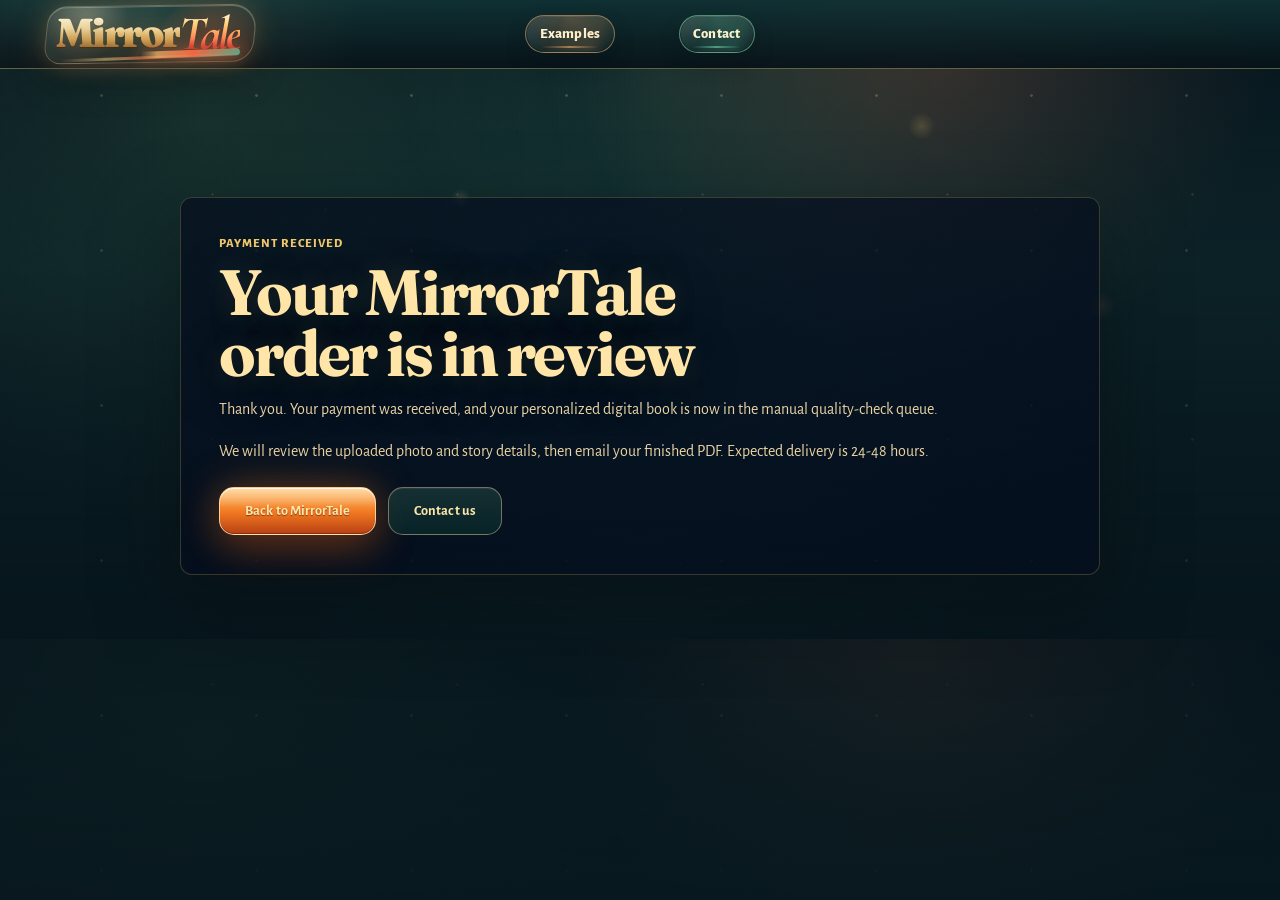
==== checkout-success.html @ 9436ae97 "Add paid intake landing flow" ====
<!DOCTYPE html>
<html lang="en">
  <head>
    <meta charset="UTF-8" />
    <meta name="viewport" content="width=device-width, initial-scale=1.0" />
    <meta
      name="description"
      content="Your MirrorTale payment was received and your personalized digital book is now in review."
    />
    <title>Payment Received | MirrorTale</title>
    <link rel="preconnect" href="https://fonts.googleapis.com" />
    <link rel="preconnect" href="https://fonts.gstatic.com" crossorigin />
    <link
      href="https://fonts.googleapis.com/css2?family=Alegreya+Sans:wght@400;500;700;800&family=Cormorant+Garamond:ital,wght@1,700;1,800&family=Fraunces:ital,opsz,wght@0,9..144,500;0,9..144,600;0,9..144,700;0,9..144,800;1,9..144,700;1,9..144,800&display=swap"
      rel="stylesheet"
    />
    <link rel="stylesheet" href="styles.css?v=paid-intake-mvp-1" />
  </head>
  <body>
    <div class="sky-grain" aria-hidden="true"></div>
    <header class="site-header">
      <div class="header-inner">
        <a class="brand" href="/" aria-label="MirrorTale home">
          <span class="brand-lockup">
            <span class="brand-word brand-mirror">Mirror</span>
            <span class="brand-word brand-tale">Tale</span>
          </span>
        </a>
        <nav class="main-nav" aria-label="Checkout navigation">
          <a href="/#examples">Examples</a>
          <a href="/#contact">Contact</a>
        </nav>
      </div>
    </header>

    <main class="legal-main">
      <article class="legal-card">
        <span class="legal-kicker">Payment received</span>
        <h1>Your MirrorTale order is in review</h1>
        <p>
          Thank you. Your payment was received, and your personalized digital book
          is now in the manual quality-check queue.
        </p>
        <p>
          We will review the uploaded photo and story details, then email your
          finished PDF. Expected delivery is 24-48 hours.
        </p>
        <div class="success-actions">
          <a class="button button-gold" href="/">Back to MirrorTale</a>
          <a class="button button-outline" href="mailto:hello@mirrortale.com">Contact us</a>
        </div>
      </article>
    </main>
  </body>
</html>
---- styles.css ----
:root {
  --night: #07161d;
  --night-2: #102b2e;
  --panel: rgba(14, 39, 42, 0.74);
  --panel-strong: rgba(20, 48, 43, 0.94);
  --gold: #d99435;
  --gold-soft: #f0c76b;
  --gold-pale: #ffe6a8;
  --gold-deep: #8a5223;
  --cream: #fff1d0;
  --muted: #ead4a5;
  --dim: #bba685;
  --line: rgba(239, 195, 104, 0.42);
  --line-soft: rgba(239, 195, 104, 0.18);
  --forest: #1f4b3b;
  --forest-soft: #3f7a57;
  --teal: #1c6d70;
  --rose: #c97965;
  --coral: #e08a5c;
  --cta-start: #ffbd7a;
  --cta-mid: #f26f4f;
  --cta-end: #9d332d;
  --cta-glow: rgba(242, 111, 79, 0.34);
  --paper: #f8dfac;
  --wood: #7b4a27;
  --shadow: 0 28px 80px rgba(7, 16, 17, 0.52);
  --serif: "Fraunces", "Cormorant Garamond", Georgia, serif;
  --body: "Alegreya Sans", "Libre Baskerville", Georgia, serif;
}

* {
  box-sizing: border-box;
}

html {
  scroll-behavior: smooth;
}

body {
  min-width: 0;
  margin: 0;
  color: var(--cream);
  background:
    radial-gradient(circle at 72% 4%, rgba(224, 138, 92, 0.26), transparent 22rem),
    radial-gradient(circle at 16% 18%, rgba(75, 126, 86, 0.28), transparent 26rem),
    radial-gradient(circle at 50% 60%, rgba(28, 109, 112, 0.18), transparent 30rem),
    linear-gradient(180deg, #07141d 0%, #102b2e 42%, #07161d 100%);
  font-family: var(--body);
  overflow-x: hidden;
}

body::before,
body::after,
.sky-grain {
  position: fixed;
  inset: 0;
  pointer-events: none;
}

body::before {
  z-index: -3;
  background-image:
    radial-gradient(circle, rgba(255, 232, 160, 0.95) 0 1px, transparent 1.6px),
    radial-gradient(circle, rgba(255, 176, 111, 0.72) 0 1px, transparent 1.45px),
    radial-gradient(circle, rgba(154, 218, 178, 0.58) 0 1px, transparent 1.4px);
  background-position: 24px 18px, 90px 72px, 148px 32px;
  background-size: 155px 155px, 245px 245px, 355px 355px;
  content: "";
  opacity: 0.28;
  animation: star-drift 46s linear infinite;
}

body::after {
  z-index: -2;
  background:
    radial-gradient(ellipse at 50% -10%, transparent 0 20rem, rgba(7, 22, 29, 0.18) 36rem),
    linear-gradient(180deg, rgba(7, 22, 29, 0.05), rgba(7, 22, 29, 0.9));
  content: "";
}

.sky-grain {
  z-index: -1;
  background:
    radial-gradient(circle at 72% 14%, rgba(240, 199, 107, 0.24), transparent 0.85rem),
    radial-gradient(circle at 36% 22%, rgba(255, 226, 169, 0.18), transparent 0.6rem),
    radial-gradient(circle at 86% 34%, rgba(192, 121, 101, 0.16), transparent 0.9rem),
    radial-gradient(circle at 52% 9%, rgba(63, 122, 87, 0.24), transparent 17rem);
  opacity: 0.76;
}

a {
  color: inherit;
  text-decoration: none;
}

img {
  display: block;
  max-width: 100%;
}

.visually-hidden {
  position: absolute;
  width: 1px;
  height: 1px;
  padding: 0;
  margin: -1px;
  overflow: hidden;
  clip: rect(0, 0, 0, 0);
  white-space: nowrap;
  border: 0;
}

.icon-sprite {
  position: absolute;
  width: 0;
  height: 0;
  overflow: hidden;
}

.ui-icon {
  display: inline-block;
  width: 1em;
  height: 1em;
  flex: 0 0 auto;
  fill: none;
  overflow: visible;
  stroke: currentColor;
  stroke-linecap: round;
  stroke-linejoin: round;
  stroke-width: 1.75;
  vector-effect: non-scaling-stroke;
}

.ui-icon use {
  fill: none;
  stroke: currentColor;
}

button,
input,
select,
textarea {
  font: inherit;
}

.section-shell {
  width: min(1180px, calc(100% - 64px));
  margin-inline: auto;
}

.site-header {
  position: sticky;
  top: 0;
  z-index: 30;
  border-bottom: 1px solid var(--line);
  background: rgba(2, 7, 17, 0.86);
  backdrop-filter: blur(18px);
  transition: background 180ms ease, box-shadow 180ms ease;
}

.site-header.is-scrolled {
  background: rgba(2, 7, 17, 0.96);
  box-shadow: 0 18px 42px rgba(0, 0, 0, 0.42);
}

.header-inner {
  display: grid;
  grid-template-columns: 1fr auto 1fr;
  align-items: center;
  gap: 2rem;
  width: min(1180px, calc(100% - 64px));
  min-height: 68px;
  margin-inline: auto;
}

.brand {
  position: relative;
  display: inline-flex;
  width: max-content;
  align-items: flex-end;
  color: var(--gold-pale);
  font-family: var(--serif);
  font-size: clamp(1.9rem, 3vw, 2.6rem);
  font-weight: 700;
  letter-spacing: -0.035em;
  line-height: 0.9;
  text-shadow: 0 0 24px rgba(217, 166, 70, 0.26);
}

.brand-mark {
  position: relative;
  display: inline-grid;
  width: 38px;
  height: 26px;
  place-items: start end;
  margin-left: -2px;
  color: var(--gold-pale);
  filter: drop-shadow(0 0 8px rgba(245, 217, 144, 0.55));
}

.brand-mark::before {
  position: absolute;
  right: 6px;
  bottom: 0;
  width: 34px;
  height: 18px;
  border-bottom: 2px solid var(--gold);
  border-radius: 0 0 999px 999px;
  content: "";
}

.brand-spark {
  position: absolute;
  top: -12px;
  right: -11px;
  width: 18px;
  height: 18px;
  stroke-width: 1.6;
}

.main-nav {
  display: flex;
  gap: clamp(2rem, 5vw, 4.2rem);
  color: var(--cream);
  font-size: 0.86rem;
  white-space: nowrap;
}

.nav-short {
  display: none;
}

.main-nav a {
  transition: color 180ms ease;
}

.main-nav a:hover,
.main-nav a:focus-visible {
  color: var(--gold-pale);
}

.header-cta {
  justify-self: end;
  white-space: nowrap;
}

.button {
  display: inline-flex;
  position: relative;
  overflow: hidden;
  min-height: 48px;
  align-items: center;
  justify-content: center;
  gap: 0.55rem;
  padding: 0.8rem 1.55rem;
  border: 1px solid transparent;
  border-radius: 8px;
  cursor: pointer;
  font-size: 0.9rem;
  font-weight: 700;
  letter-spacing: -0.01em;
  line-height: 1;
  transition:
    transform 180ms ease,
    box-shadow 180ms ease,
    border-color 180ms ease,
    background 180ms ease,
    color 180ms ease;
}

.button:hover,
.button:focus-visible {
  transform: translateY(-1px);
}

.button:disabled {
  cursor: wait;
  opacity: 0.76;
  transform: none;
}

.button:focus-visible,
.main-nav a:focus-visible,
.example-book-link:focus-visible,
.upload-card:focus-within,
.package-selector input:focus-visible {
  outline: 2px solid rgba(245, 217, 144, 0.86);
  outline-offset: 3px;
}

.button::after {
  position: absolute;
  inset: 0;
  background: linear-gradient(110deg, transparent 0 35%, rgba(255, 255, 255, 0.22) 48%, transparent 62%);
  content: "";
  opacity: 0;
  pointer-events: none;
  transform: translateX(-70%);
  transition: opacity 180ms ease, transform 420ms ease;
}

.button:hover::after,
.button:focus-visible::after {
  opacity: 1;
  transform: translateX(70%);
}

.button-gold {
  color: #1c1205;
  background:
    linear-gradient(180deg, rgba(255, 255, 255, 0.3), transparent 44%),
    linear-gradient(180deg, #ffe7a6 0%, #dca340 56%, #9f681f 100%);
  box-shadow:
    inset 0 1px 0 rgba(255, 255, 255, 0.55),
    inset 0 -1px 0 rgba(66, 37, 6, 0.48),
    0 10px 24px rgba(217, 166, 70, 0.22);
}

.button-gold:hover,
.button-gold:focus-visible {
  box-shadow:
    inset 0 1px 0 rgba(255, 255, 255, 0.62),
    0 14px 28px rgba(217, 166, 70, 0.32);
}

.button-outline {
  border-color: rgba(245, 217, 144, 0.46);
  color: var(--gold-pale);
  background:
    linear-gradient(180deg, rgba(245, 217, 144, 0.08), transparent 70%),
    rgba(3, 9, 22, 0.58);
  box-shadow: inset 0 1px 0 rgba(255, 255, 255, 0.07);
}

.button-outline:hover,
.button-outline:focus-visible {
  border-color: var(--gold-soft);
  background: rgba(15, 18, 32, 0.82);
}

.hero {
  position: relative;
  min-height: 650px;
  border-bottom: 1px solid var(--line);
  overflow: hidden;
}

.hero::before {
  position: absolute;
  inset: 0;
  background:
    radial-gradient(circle at 72% 40%, rgba(217, 166, 70, 0.14), transparent 20rem),
    radial-gradient(circle at 58% 14%, rgba(59, 83, 159, 0.44), transparent 28rem),
    linear-gradient(90deg, rgba(2, 8, 23, 0.92) 0 38%, rgba(2, 8, 23, 0.52) 56%, rgba(2, 8, 23, 0.15) 100%);
  content: "";
  z-index: 1;
}

.hero-inner {
  position: relative;
  z-index: 2;
  display: grid;
  grid-template-columns: minmax(360px, 0.82fr) minmax(520px, 1.18fr);
  grid-template-rows: 1fr auto;
  min-height: 650px;
  align-items: center;
}

.hero-copy {
  position: relative;
  z-index: 3;
  max-width: 500px;
  padding: 4rem 0 2rem;
}

h1,
h2,
h3,
p {
  margin-top: 0;
}

h1,
h2,
h3 {
  font-family: var(--serif);
  font-weight: 700;
  letter-spacing: -0.035em;
  text-wrap: balance;
}

h1 {
  margin-bottom: 1.4rem;
  color: var(--gold-soft);
  font-size: clamp(4.1rem, 7vw, 6.8rem);
  line-height: 0.9;
  text-shadow: 0 12px 42px rgba(0, 0, 0, 0.42);
}

h2 {
  color: var(--gold-pale);
  font-size: clamp(2rem, 3.8vw, 3.25rem);
  line-height: 0.98;
}

h3 {
  color: var(--cream);
}

p {
  color: var(--cream);
  line-height: 1.65;
  text-wrap: pretty;
}

.hero-copy p {
  max-width: 390px;
  margin-bottom: 1.7rem;
  font-size: 1.24rem;
}

.hero-actions {
  display: flex;
  flex-wrap: wrap;
  gap: 1.2rem;
}

.hero-art {
  position: absolute;
  top: 0;
  right: calc((100vw - 100%) / -2);
  bottom: 0;
  left: calc((100vw - 100%) / -2);
  z-index: 0;
  width: auto;
  height: 100%;
}

.hero-art img {
  width: 100%;
  height: 100%;
  object-fit: cover;
  object-position: center right;
  filter: saturate(1.08) contrast(1.05);
}

.hero-art::after {
  position: absolute;
  inset: 0;
  background:
    linear-gradient(90deg, rgba(2, 8, 23, 0.96) 0, rgba(2, 8, 23, 0.78) 31%, rgba(2, 8, 23, 0.24) 58%, transparent 78%),
    linear-gradient(180deg, transparent 60%, rgba(2, 8, 23, 0.62));
  content: "";
}

.delivery-badge {
  position: absolute;
  top: 96px;
  right: max(74px, calc((100vw - 1180px) / 2 + 74px));
  z-index: 4;
  display: grid;
  width: 146px;
  height: 146px;
  place-items: center;
  padding: 1.1rem;
  border: 1px solid rgba(245, 217, 144, 0.5);
  border-radius: 50%;
  color: var(--cream);
  background:
    radial-gradient(circle at 50% 18%, rgba(245, 217, 144, 0.24), transparent 40%),
    rgba(4, 12, 28, 0.86);
  box-shadow:
    0 0 42px rgba(217, 166, 70, 0.28),
    inset 0 1px 0 rgba(255, 255, 255, 0.12);
  text-align: center;
  backdrop-filter: blur(10px);
}

.delivery-badge::before {
  position: absolute;
  inset: 9px;
  border: 1px solid rgba(245, 217, 144, 0.14);
  border-radius: inherit;
  content: "";
  pointer-events: none;
}

.delivery-badge span,
.delivery-badge strong,
.delivery-badge small {
  display: block;
}

.delivery-badge span,
.delivery-badge small {
  font-size: 0.9rem;
}

.delivery-badge strong {
  color: var(--gold-pale);
  font-family: var(--serif);
  font-size: 1.35rem;
  line-height: 1;
}

.hero-trust {
  position: relative;
  z-index: 5;
  display: grid;
  grid-column: 1 / -1;
  grid-template-columns: repeat(4, 1fr);
  gap: 0;
  width: 530px;
  margin: 0 0 48px;
  padding: 0;
  list-style: none;
}

.hero-trust li {
  display: grid;
  min-height: 80px;
  place-items: center;
  padding: 0 1rem;
  border-right: 1px solid rgba(230, 177, 79, 0.16);
  text-align: center;
}

.hero-trust li:last-child {
  border-right: 0;
}

.hero-trust strong,
.hero-trust em {
  display: block;
  font-size: 0.72rem;
  font-style: normal;
  line-height: 1.55;
}

.trust-icon {
  width: 38px;
  height: 38px;
  margin-bottom: 0.45rem;
  color: var(--gold);
  filter: drop-shadow(0 0 12px rgba(217, 166, 70, 0.24));
}

.hero-trust .trust-icon {
  width: 36px;
  height: 36px;
}

.trust-grid .trust-icon {
  width: 42px;
  height: 42px;
  margin-bottom: 0.58rem;
}

.proof-section,
.examples,
.trust,
.pricing,
.faq,
.intake,
.contact {
  padding: 2rem 0;
  border-bottom: 1px solid var(--line);
}

.section-title {
  display: flex;
  align-items: center;
  justify-content: center;
  gap: 1.2rem;
  margin-bottom: 1.8rem;
  text-align: center;
}

.section-title h2 {
  margin: 0;
}

.sparkline {
  position: relative;
  width: 96px;
  height: 1px;
  background: linear-gradient(90deg, transparent, var(--gold), transparent);
}

.sparkline::after {
  position: absolute;
  top: -9px;
  left: 50%;
  color: var(--gold-pale);
  content: "✦";
  transform: translateX(-50%);
}

.proof-flow {
  display: grid;
  grid-template-columns: 1fr auto 1fr auto 1fr auto 1.25fr;
  align-items: center;
  gap: 1.4rem;
}

.proof-step {
  min-width: 0;
}

.proof-image {
  position: relative;
  aspect-ratio: 1 / 1;
  height: auto;
  border: 1px solid var(--line);
  border-radius: 8px;
  background: rgba(5, 12, 27, 0.72);
  box-shadow: 0 18px 34px rgba(0, 0, 0, 0.34);
  overflow: hidden;
}

.proof-image img {
  display: block;
  width: 100%;
  height: 100%;
  object-fit: cover;
}

.cover-proof img {
  object-position: center;
}

.cover-proof:not(.real-cover-proof)::after,
.example-book::after {
  position: absolute;
  inset: 0;
  background: linear-gradient(180deg, rgba(2, 8, 23, 0.1), rgba(2, 8, 23, 0.32));
  content: "";
}

.cover-title,
.example-cover-title {
  position: absolute;
  z-index: 2;
  top: 1rem;
  right: 1rem;
  left: 1rem;
  color: var(--gold-soft);
  text-align: center;
  text-shadow: 0 2px 12px rgba(0, 0, 0, 0.74);
}

.cover-title small,
.example-cover-title strong {
  display: block;
  font-family: var(--serif);
  font-size: 2rem;
  font-weight: 700;
  letter-spacing: 0.04em;
  line-height: 0.82;
}

.cover-title strong,
.example-cover-title span {
  display: block;
  margin-top: 0.25rem;
  font-size: 0.84rem;
  line-height: 1.05;
}

.proof-caption {
  display: grid;
  grid-template-columns: auto 1fr;
  gap: 0.75rem;
  align-items: start;
  margin-top: 1rem;
}

.proof-caption span {
  display: grid;
  width: 32px;
  height: 32px;
  place-items: center;
  border: 1px solid var(--gold);
  border-radius: 50%;
  color: var(--gold-pale);
  font-size: 1rem;
  font-weight: 700;
}

.proof-caption p {
  margin: 0;
  font-size: 0.92rem;
  line-height: 1.45;
}

.flow-arrow {
  color: var(--gold-pale);
  font-size: 1.5rem;
  text-shadow: 0 0 18px rgba(217, 166, 70, 0.7);
}

.examples {
  display: grid;
  grid-template-columns: 240px 1fr;
  gap: 2.8rem;
  align-items: center;
  padding-top: 2.4rem;
  padding-bottom: 1.7rem;
}

.example-intro h2 {
  margin-bottom: 0.5rem;
}

.gold-rule {
  display: block;
  width: 160px;
  height: 1px;
  margin-bottom: 1rem;
  background:
    radial-gradient(circle, var(--gold-pale) 0 3px, transparent 4px) center / 16px 16px no-repeat,
    linear-gradient(90deg, var(--gold), transparent);
}

.example-intro p {
  margin-bottom: 1.4rem;
  font-size: 1.18rem;
  line-height: 1.5;
}

.example-gallery {
  display: grid;
  gap: 1rem;
}

.example-instruction {
  justify-self: center;
  margin: 0;
  padding: 0.58rem 1rem;
  border: 1px solid rgba(230, 177, 79, 0.28);
  border-radius: 999px;
  color: var(--gold-pale);
  background:
    radial-gradient(circle at 18% 50%, rgba(245, 217, 144, 0.14), transparent 8rem),
    rgba(5, 13, 31, 0.58);
  box-shadow: inset 0 1px 0 rgba(255, 255, 255, 0.07);
  font-size: 0.82rem;
  line-height: 1.4;
  text-align: center;
}

.book-rack {
  display: grid;
  grid-template-columns: repeat(3, minmax(0, 1fr));
  gap: 2.2rem;
  align-items: end;
}

.example-book {
  position: relative;
  aspect-ratio: 1;
  min-height: 0;
  border: 1px solid rgba(230, 177, 79, 0.38);
  border-radius: 2px;
  background: rgba(2, 8, 23, 0.78);
  box-shadow:
    0 30px 44px rgba(0, 0, 0, 0.46),
    -12px 0 0 rgba(20, 20, 46, 0.9);
  overflow: hidden;
  transition: border-color 180ms ease, box-shadow 180ms ease, transform 180ms ease;
}

.featured-book {
  transform: translateY(-7px);
}

.example-book:hover,
.example-book:focus-within {
  border-color: rgba(255, 240, 189, 0.72);
  box-shadow:
    0 34px 54px rgba(0, 0, 0, 0.54),
    0 0 34px rgba(217, 166, 70, 0.12),
    -12px 0 0 rgba(20, 20, 46, 0.9);
}

.example-book-link {
  position: relative;
  display: block;
  width: 100%;
  height: 100%;
  isolation: isolate;
}

.example-book-link:focus-visible {
  outline: 2px solid var(--gold-soft);
  outline-offset: -6px;
}

.example-book > img,
.example-book-link > img {
  display: block;
  width: 100%;
  height: 100%;
  object-fit: cover;
}

.example-book-badge {
  position: absolute;
  left: 50%;
  bottom: 0.78rem;
  z-index: 4;
  display: inline-flex;
  align-items: center;
  justify-content: center;
  min-height: 34px;
  padding: 0.5rem 0.8rem;
  border: 1px solid rgba(255, 240, 189, 0.62);
  border-radius: 999px;
  color: var(--gold-pale);
  background: rgba(3, 9, 22, 0.78);
  box-shadow:
    0 12px 24px rgba(0, 0, 0, 0.34),
    0 0 22px rgba(217, 166, 70, 0.12);
  font-size: 0.68rem;
  font-weight: 800;
  letter-spacing: 0.11em;
  line-height: 1;
  text-transform: uppercase;
  white-space: nowrap;
  opacity: 0;
  transform: translate(-50%, 8px);
  transition: opacity 180ms ease, transform 180ms ease, background 180ms ease, color 180ms ease;
  backdrop-filter: blur(10px);
}

.example-book:hover .example-book-badge,
.example-book:focus-within .example-book-badge,
.example-book.is-active .example-book-badge {
  opacity: 1;
  transform: translate(-50%, 0);
}

.example-book.is-active {
  border-color: rgba(255, 240, 189, 0.86);
  box-shadow:
    0 34px 58px rgba(0, 0, 0, 0.56),
    0 0 0 1px rgba(245, 217, 144, 0.16),
    0 0 40px rgba(217, 166, 70, 0.18),
    -12px 0 0 rgba(20, 20, 46, 0.95);
}

.example-book.is-active .example-book-badge {
  color: #071225;
  border-color: rgba(255, 240, 189, 0.86);
  background: linear-gradient(180deg, #ffeaa1, #c88a24);
}

.example-cover-title strong {
  font-size: 2.2rem;
}

.real-book {
  cursor: pointer;
}

.real-book::after {
  background: linear-gradient(180deg, rgba(2, 8, 23, 0.02), rgba(2, 8, 23, 0.14));
  pointer-events: none;
  z-index: 1;
}

.real-book-cta {
  position: absolute;
  right: 0.72rem;
  bottom: 0.72rem;
  z-index: 12;
  display: grid;
  min-width: 92px;
  gap: 0.12rem;
  padding: 0.52rem 0.7rem;
  border: 1px solid rgba(255, 240, 189, 0.68);
  border-radius: 999px;
  color: var(--gold-pale);
  background: rgba(3, 9, 22, 0.78);
  box-shadow: 0 10px 24px rgba(0, 0, 0, 0.34);
  text-align: center;
  backdrop-filter: blur(10px);
}

.real-book-cta span {
  color: var(--cream);
  font-size: 0.66rem;
  line-height: 1.1;
}

.real-book-cta strong {
  color: var(--gold-soft);
  font-size: 0.72rem;
  line-height: 1.1;
}

.flipbook-card {
  isolation: isolate;
}

.flipbook-viewer {
  scroll-margin-top: 7rem;
  grid-column: 1 / -1;
  display: block;
  margin-top: 2.1rem;
  padding: clamp(1rem, 2.8vw, 1.9rem);
  border: 1px solid var(--line);
  border-radius: 12px;
  background:
    radial-gradient(circle at 78% 18%, rgba(217, 166, 70, 0.16), transparent 14rem),
    radial-gradient(ellipse at 70% 58%, rgba(255, 240, 189, 0.08), transparent 20rem),
    rgba(5, 13, 31, 0.82);
  box-shadow:
    inset 0 1px 0 rgba(255, 255, 255, 0.08),
    0 26px 80px rgba(0, 0, 0, 0.28);
}

.flipbook-preview-header {
  display: none;
  max-width: 27rem;
  margin: 0 auto 1rem;
  text-align: center;
}

.flipbook-preview-header h3 {
  margin: 0;
  color: var(--gold-pale);
  font-size: clamp(1.55rem, 8vw, 2.25rem);
  line-height: 0.98;
}

.flipbook-preview-header p {
  margin: 0.55rem auto 0;
  color: var(--muted);
  font-size: 0.88rem;
  line-height: 1.5;
}

.mini-kicker {
  display: inline-block;
  margin-bottom: 0.55rem;
  color: var(--gold-soft);
  font-size: 0.7rem;
  font-weight: 700;
  letter-spacing: 0.14em;
  text-transform: uppercase;
}

.flipbook-copy h3 {
  margin-bottom: 0.55rem;
  color: var(--gold-pale);
  font-size: clamp(1.8rem, 3.5vw, 2.9rem);
  line-height: 0.94;
}

.flipbook-copy p {
  margin: 0;
  color: var(--muted);
  font-size: 0.95rem;
}

.flipbook-stage {
  position: relative;
  z-index: 0;
  width: 100%;
  max-width: 1120px;
  margin-inline: auto;
  perspective: 1600px;
}

.pageflip-shell {
  position: relative;
  z-index: 1;
  width: min(100%, 1060px);
  min-height: clamp(470px, 55vw, 660px);
  margin-inline: auto;
  display: grid;
  place-items: center;
  padding: clamp(0.8rem, 2vw, 1.4rem);
  border-radius: 20px;
  background:
    radial-gradient(ellipse at 50% 86%, rgba(0, 0, 0, 0.58), transparent 42%),
    radial-gradient(ellipse at 50% 52%, rgba(255, 240, 189, 0.12), transparent 56%);
  isolation: isolate;
}

.pageflip-shell::before {
  position: absolute;
  right: 8%;
  bottom: 11%;
  left: 8%;
  height: 54px;
  border-radius: 50%;
  background: radial-gradient(ellipse, rgba(0, 0, 0, 0.62), transparent 70%);
  content: "";
  filter: blur(15px);
  transform: translateY(18px);
  z-index: -1;
}

.pageflip-book {
  width: 100%;
  max-width: 1040px;
  margin-inline: auto;
  transition: transform 420ms cubic-bezier(0.2, 0.72, 0.16, 1);
}

.pageflip-shell.is-front-cover .pageflip-book {
  transform: translateX(-25%);
  pointer-events: auto;
}

.pageflip-shell.is-back-cover .pageflip-book {
  transform: translateX(25%);
  pointer-events: auto;
}

.pageflip-shell.is-spread .pageflip-book {
  transform: translateX(0);
  pointer-events: auto;
}

.pageflip-book canvas,
.pageflip-book .stf__block {
  border-radius: 11px;
}

.pageflip-book .stf__wrapper {
  filter: drop-shadow(0 34px 42px rgba(0, 0, 0, 0.5));
}

.pageflip-page {
  overflow: hidden;
  border: 1px solid rgba(255, 240, 189, 0.28);
  border-radius: 8px;
  background: #f6efd8;
  box-shadow:
    inset 0 0 18px rgba(60, 35, 12, 0.15),
    0 18px 32px rgba(0, 0, 0, 0.26);
  user-select: none;
}

.pageflip-page.--hard {
  border-color: rgba(255, 240, 189, 0.44);
  box-shadow:
    inset 10px 0 14px rgba(255, 255, 255, 0.12),
    inset -12px 0 18px rgba(0, 0, 0, 0.22),
    0 20px 34px rgba(0, 0, 0, 0.34);
}

.pageflip-page img {
  display: block;
  width: 100%;
  height: 100%;
  object-fit: cover;
  pointer-events: none;
}

.pageflip-loading {
  display: grid;
  min-height: 420px;
  place-items: center;
  border: 1px solid rgba(230, 177, 79, 0.28);
  border-radius: 14px;
  color: var(--gold-pale);
  background: rgba(3, 9, 22, 0.74);
  font-size: 0.85rem;
  letter-spacing: 0.08em;
  text-transform: uppercase;
}

.mobile-book-reader {
  display: none;
  width: 100%;
  max-width: 460px;
  margin-inline: auto;
  touch-action: pan-y;
  user-select: none;
}

.mobile-book-reader:focus-visible {
  outline: 2px solid var(--gold-soft);
  outline-offset: 7px;
  border-radius: 18px;
}

.mobile-book-frame {
  position: relative;
  width: min(100%, 430px);
  aspect-ratio: 1;
  margin-inline: auto;
  padding: 0.42rem 0.62rem 0.72rem 0.72rem;
  border: 1px solid rgba(255, 240, 189, 0.44);
  border-radius: 20px 16px 22px 20px;
  background:
    linear-gradient(90deg, rgba(255, 240, 189, 0.16), transparent 11%),
    linear-gradient(135deg, rgba(7, 16, 35, 0.98), rgba(8, 24, 54, 0.92));
  box-shadow:
    0 24px 42px rgba(0, 0, 0, 0.48),
    0 0 34px rgba(217, 166, 70, 0.12),
    inset 0 1px 0 rgba(255, 255, 255, 0.16),
    inset -10px -12px 0 rgba(0, 0, 0, 0.14);
  cursor: pointer;
  isolation: isolate;
}

.mobile-book-frame::before {
  content: none;
}

.mobile-book-frame::after {
  content: none;
}

.mobile-book-spine,
.mobile-page-depth,
.mobile-page-turn-sheet {
  position: absolute;
  pointer-events: none;
}

.mobile-book-spine {
  top: 0.74rem;
  bottom: 0.98rem;
  left: 0.32rem;
  z-index: 4;
  width: 0.42rem;
  border-radius: 999px;
  background:
    linear-gradient(90deg, rgba(3, 9, 22, 0.92), rgba(255, 240, 189, 0.28), rgba(3, 9, 22, 0.44)),
    linear-gradient(180deg, rgba(255, 240, 189, 0.42), rgba(230, 177, 79, 0.08));
  box-shadow:
    2px 0 12px rgba(0, 0, 0, 0.38),
    inset 1px 0 0 rgba(255, 255, 255, 0.16);
}

.mobile-page-depth {
  z-index: 1;
  border: 1px solid rgba(255, 240, 189, 0.18);
  background:
    repeating-linear-gradient(
      180deg,
      rgba(255, 249, 224, 0.84) 0 1px,
      rgba(190, 146, 70, 0.38) 1px 2px,
      rgba(255, 249, 224, 0.72) 2px 4px
    );
}

.mobile-page-depth-right {
  top: 0.88rem;
  right: 0.42rem;
  bottom: 1.08rem;
  width: 0.52rem;
  border-radius: 0 10px 10px 0;
  box-shadow: inset -4px 0 8px rgba(79, 46, 13, 0.24);
}

.mobile-page-depth-bottom {
  right: 0.88rem;
  bottom: 0.38rem;
  left: 1.12rem;
  height: 0.5rem;
  border-radius: 0 0 11px 11px;
  transform: skewX(-4deg);
  box-shadow: inset 0 -4px 8px rgba(79, 46, 13, 0.2);
}

.mobile-page-turn-sheet {
  inset: 0.42rem 0.62rem 0.72rem 0.72rem;
  z-index: 5;
  border: 1px solid rgba(255, 240, 189, 0.22);
  border-radius: 13px;
  background:
    linear-gradient(90deg, rgba(255, 255, 255, 0.88), rgba(255, 240, 189, 0.54) 42%, rgba(68, 37, 11, 0.14) 100%),
    rgba(255, 249, 224, 0.74);
  box-shadow:
    -18px 0 30px rgba(0, 0, 0, 0.2),
    inset -20px 0 34px rgba(84, 49, 14, 0.18);
  opacity: 0;
  transform: perspective(800px) rotateY(0deg) translateX(0) scaleX(1);
  transform-origin: left center;
}

.mobile-book-frame > .mobile-book-image + .mobile-page-turn-sheet {
  display: block;
}

.mobile-book-frame > .mobile-book-image {
  position: relative;
  z-index: 2;
}

.mobile-book-image {
  position: relative;
  z-index: 2;
  display: block;
  width: 100%;
  height: 100%;
  border: 1px solid rgba(255, 240, 189, 0.2);
  border-radius: 13px;
  background: #071225;
  box-shadow:
    inset 10px 0 14px rgba(255, 255, 255, 0.1),
    inset -12px 0 18px rgba(0, 0, 0, 0.2),
    10px 10px 0 rgba(255, 249, 224, 0.18);
  object-fit: cover;
  transform-origin: left center;
}

.mobile-tap-hint {
  position: absolute;
  right: 50%;
  bottom: 1rem;
  z-index: 3;
  display: inline-flex;
  align-items: center;
  justify-content: center;
  min-height: 36px;
  padding: 0.55rem 0.9rem;
  border: 1px solid rgba(255, 240, 189, 0.68);
  border-radius: 999px;
  color: var(--gold-pale);
  background: rgba(3, 9, 22, 0.76);
  box-shadow:
    0 12px 26px rgba(0, 0, 0, 0.42),
    0 0 24px rgba(217, 166, 70, 0.16);
  font-size: 0.72rem;
  font-weight: 700;
  letter-spacing: 0.12em;
  text-transform: uppercase;
  transform: translateX(50%);
  transition: opacity 180ms ease, transform 180ms ease;
  backdrop-filter: blur(10px);
}

.mobile-book-reader:not([data-state="closed"]) .mobile-tap-hint {
  opacity: 0;
  pointer-events: none;
  transform: translate(50%, 8px);
}

.mobile-book-progress {
  margin: 0.9rem 0 0;
  color: var(--muted);
  font-size: 0.78rem;
  font-weight: 700;
  letter-spacing: 0.06em;
}

.mobile-book-reader.is-loading .mobile-book-image {
  opacity: 0.86;
}

.mobile-book-reader.is-turning-next .mobile-book-image,
.mobile-book-reader.is-turning-prev .mobile-book-image {
  animation: mobile-page-settle 520ms cubic-bezier(0.2, 0.72, 0.16, 1);
}

.mobile-book-reader.is-turning-next .mobile-page-turn-sheet {
  animation: mobile-page-curl-next 560ms cubic-bezier(0.2, 0.72, 0.16, 1);
}

.mobile-book-reader.is-turning-prev .mobile-page-turn-sheet {
  animation: mobile-page-curl-prev 560ms cubic-bezier(0.2, 0.72, 0.16, 1);
}

@keyframes mobile-page-settle {
  0% {
    opacity: 0.9;
    filter: brightness(1.08);
    transform: scale(0.992);
  }

  100% {
    opacity: 1;
    filter: brightness(1);
    transform: scale(1);
  }
}

@keyframes mobile-page-curl-next {
  0% {
    opacity: 0.94;
    transform: perspective(860px) rotateY(0deg) translateX(0) scaleX(1);
  }

  48% {
    opacity: 0.86;
    transform: perspective(860px) rotateY(-42deg) translateX(-5%) scaleX(0.76);
  }

  100% {
    opacity: 0;
    transform: perspective(860px) rotateY(-82deg) translateX(-18%) scaleX(0.32);
  }
}

@keyframes mobile-page-curl-prev {
  0% {
    opacity: 0.94;
    transform: perspective(860px) rotateY(0deg) translateX(0) scaleX(1);
    transform-origin: right center;
  }

  48% {
    opacity: 0.86;
    transform: perspective(860px) rotateY(42deg) translateX(5%) scaleX(0.76);
    transform-origin: right center;
  }

  100% {
    opacity: 0;
    transform: perspective(860px) rotateY(82deg) translateX(18%) scaleX(0.32);
    transform-origin: right center;
  }
}

.book-object {
  position: relative;
  z-index: 2;
  width: 100%;
  transform-style: preserve-3d;
}

.mini-book {
  height: 100%;
  min-height: 278px;
}

.showcase-book {
  max-width: 900px;
  min-height: 455px;
  margin-inline: auto;
}

.showcase-book.is-closed {
  max-width: 440px;
}

.showcase-book.is-open {
  max-width: 900px;
}

.book-object::before {
  position: absolute;
  right: 5%;
  bottom: -18px;
  left: 6%;
  height: 34px;
  border-radius: 50%;
  background: radial-gradient(ellipse, rgba(0, 0, 0, 0.55), transparent 68%);
  content: "";
  filter: blur(8px);
  transform: translateZ(-30px);
}

.book-closed,
.book-open {
  position: absolute;
  inset: 0;
  transition: opacity 260ms ease, transform 520ms cubic-bezier(0.2, 0.74, 0.18, 1);
  transform-style: preserve-3d;
}

.book-closed {
  overflow: hidden;
  border: 1px solid rgba(255, 240, 189, 0.35);
  border-radius: 9px 12px 12px 9px;
  background: #101523;
  box-shadow:
    0 26px 48px rgba(0, 0, 0, 0.42),
    -8px 7px 0 #122359,
    -12px 12px 18px rgba(0, 0, 0, 0.32);
  transform: perspective(1200px) rotateX(48deg) rotateZ(-4deg);
  transform-origin: bottom center;
}

.book-closed::before {
  position: absolute;
  top: 0;
  bottom: 0;
  left: 0;
  z-index: 2;
  width: 18px;
  background:
    linear-gradient(90deg, rgba(255, 255, 255, 0.2), transparent 38%),
    linear-gradient(180deg, #172f7c, #0b1d52);
  content: "";
  box-shadow: inset -4px 0 8px rgba(0, 0, 0, 0.32);
}

.book-closed::after {
  position: absolute;
  right: 0;
  bottom: 0;
  left: 18px;
  height: 12px;
  background: repeating-linear-gradient(
    0deg,
    rgba(255, 248, 223, 0.9) 0 1px,
    rgba(201, 184, 142, 0.9) 1px 2px
  );
  content: "";
  opacity: 0.72;
}

.book-closed img {
  width: 100%;
  height: 100%;
  object-fit: cover;
  filter: saturate(1.02) contrast(1.03);
}

.book-open {
  display: grid;
  grid-template-columns: 1fr 1fr;
  gap: 0;
  border-radius: 10px;
  opacity: 0;
  pointer-events: none;
  transform: perspective(1400px) rotateX(45deg) rotateZ(-1deg) scale(0.92);
  transform-origin: bottom center;
}

.book-object.is-open .book-open {
  opacity: 1;
  pointer-events: auto;
  transform: perspective(1400px) rotateX(45deg) rotateZ(-1deg) scale(1);
}

.book-object.is-open .book-closed {
  opacity: 0;
  pointer-events: none;
  transform: perspective(1200px) rotateX(58deg) rotateZ(-9deg) translateY(12px) scale(0.82);
}

.book-object.is-closed .book-open {
  opacity: 0;
}

.book-object.is-closed .book-closed {
  opacity: 1;
}

.spread-page {
  position: relative;
  min-width: 0;
  margin: 0;
  overflow: hidden;
  border: 1px solid rgba(132, 97, 43, 0.28);
  background: #f6efd8;
  box-shadow:
    inset 0 0 18px rgba(66, 38, 12, 0.14),
    0 18px 34px rgba(0, 0, 0, 0.24);
}

.spread-left {
  border-radius: 10px 3px 3px 10px;
  transform-origin: right center;
}

.spread-right {
  border-radius: 3px 10px 10px 3px;
  transform-origin: left center;
}

.spread-left::after,
.spread-right::after {
  position: absolute;
  inset: 0;
  pointer-events: none;
  content: "";
}

.spread-left::after {
  background: linear-gradient(90deg, transparent 72%, rgba(62, 38, 16, 0.22));
}

.spread-right::after {
  background: linear-gradient(90deg, rgba(62, 38, 16, 0.2), transparent 30%);
}

.spread-page img,
.turning-sheet img {
  width: 100%;
  height: 100%;
  object-fit: cover;
  background: #f6efd8;
}

.showcase-book .spread-page {
  aspect-ratio: 1 / 1;
}

.mini-book .spread-page {
  height: 100%;
}

.mini-book .book-open {
  inset: 54px 4% auto;
  height: clamp(146px, 18vw, 178px);
  transform: perspective(900px) rotateX(18deg) rotateZ(-1deg) translateY(4px) scale(0.98);
}

.mini-book.is-open .book-open {
  transform: perspective(900px) rotateX(18deg) rotateZ(-1deg) translateY(4px) scale(1.04);
}

.mini-book .book-closed {
  transform: perspective(900px) rotateX(26deg) rotateZ(-3deg) translateY(28px) scale(1.16);
}

.mini-book.is-open .book-closed {
  transform: perspective(900px) rotateX(42deg) rotateZ(-8deg) translateY(34px) scale(0.8);
}

.book-gutter {
  position: absolute;
  top: 0;
  bottom: 0;
  left: 50%;
  z-index: 4;
  width: 22px;
  background:
    radial-gradient(ellipse at center, rgba(0, 0, 0, 0.38), transparent 70%),
    linear-gradient(90deg, rgba(0, 0, 0, 0.28), rgba(255, 255, 255, 0.18), rgba(0, 0, 0, 0.3));
  transform: translateX(-50%);
  pointer-events: none;
}

.page-stack {
  position: absolute;
  top: 10px;
  bottom: -8px;
  z-index: -1;
  width: 42%;
  border-radius: 8px;
  background: repeating-linear-gradient(
    0deg,
    rgba(255, 248, 223, 0.95) 0 2px,
    rgba(197, 176, 130, 0.85) 2px 3px
  );
  opacity: 0.7;
}

.page-stack-left {
  left: 2%;
  transform: skewY(-1deg);
}

.page-stack-right {
  right: 2%;
  transform: skewY(1deg);
}

.turning-sheet {
  position: absolute;
  top: 0;
  bottom: 0;
  left: 50%;
  z-index: 8;
  display: none;
  width: 50%;
  overflow: hidden;
  border: 1px solid rgba(132, 97, 43, 0.24);
  border-radius: 3px 10px 10px 3px;
  background: #f6efd8;
  box-shadow: -18px 0 28px rgba(0, 0, 0, 0.26);
  transform-origin: left center;
  pointer-events: none;
}

.turning-sheet::before,
.turning-sheet::after {
  position: absolute;
  inset: 0;
  z-index: 2;
  pointer-events: none;
  content: "";
}

.turning-sheet::before {
  background:
    linear-gradient(90deg, rgba(255, 255, 255, 0.34), transparent 18%, transparent 74%, rgba(37, 20, 6, 0.34)),
    radial-gradient(ellipse at 0 50%, rgba(255, 246, 215, 0.48), transparent 42%);
  mix-blend-mode: soft-light;
}

.turning-sheet::after {
  background: linear-gradient(90deg, transparent 58%, rgba(0, 0, 0, 0.32));
  opacity: 0.7;
}

.book-object.is-turning-forward .turning-sheet,
.book-object.is-turning-backward .turning-sheet {
  display: block;
}

.book-object.is-turning-forward .turning-sheet {
  animation: turn-forward 620ms cubic-bezier(0.2, 0.72, 0.1, 1) both;
}

.book-object.is-turning-backward .turning-sheet {
  left: 0;
  border-radius: 10px 3px 3px 10px;
  box-shadow: 18px 0 28px rgba(0, 0, 0, 0.26);
  transform-origin: right center;
  animation: turn-backward 620ms cubic-bezier(0.2, 0.72, 0.1, 1) both;
}

.book-object.is-opening .book-closed {
  animation: open-cover 700ms cubic-bezier(0.18, 0.78, 0.18, 1) both;
}

.book-object.is-closing .book-closed {
  animation: close-cover 620ms cubic-bezier(0.18, 0.78, 0.18, 1) both;
}

.spread-page figcaption {
  position: absolute;
  right: 0.55rem;
  bottom: 0.5rem;
  z-index: 3;
  padding: 0.34rem 0.52rem;
  border: 1px solid rgba(255, 240, 189, 0.52);
  border-radius: 999px;
  color: var(--gold-pale);
  background: rgba(3, 9, 22, 0.72);
  font-size: 0.66rem;
  line-height: 1;
  backdrop-filter: blur(8px);
}

.mini-book .spread-page figcaption,
.mini-book .book-gutter,
.mini-book .page-stack {
  display: none;
}

.mini-book .turning-sheet {
  height: 100%;
}

.showcase-book .book-closed {
  position: relative;
  aspect-ratio: 1 / 1.08;
  min-height: 430px;
}

.showcase-book.is-open .book-closed {
  position: absolute;
}

.showcase-book.is-open .book-open {
  position: relative;
  transform: perspective(1400px) rotateX(18deg) rotateZ(-0.6deg) scale(1.18);
}

.showcase-book.is-closed .book-closed {
  position: relative;
}

.showcase-book.is-closed .book-open {
  position: absolute;
}

.mini-book .book-closed,
.mini-book .book-open {
  position: absolute;
}

.book-hotspot {
  position: absolute;
  top: 7%;
  bottom: 13%;
  z-index: 15;
  width: 41%;
  border: 0;
  background: transparent;
  cursor: pointer;
  opacity: 0;
  transition: opacity 180ms ease;
}

.page-hit-prev {
  left: 0;
  background: linear-gradient(90deg, rgba(255, 240, 189, 0.14), transparent 48%);
}

.page-hit-next {
  right: 0;
  background: linear-gradient(270deg, rgba(255, 240, 189, 0.14), transparent 48%);
}

.book-hotspot:hover,
.book-hotspot:focus-visible {
  opacity: 1;
  outline: none;
}

.book-hotspot:disabled {
  cursor: not-allowed;
}

.flipbook-controls {
  grid-column: 2;
  display: flex;
  flex-wrap: wrap;
  align-items: center;
  justify-content: center;
  gap: 0.8rem 1rem;
  color: var(--muted);
  font-size: 0.85rem;
}

.flipbook-range-wrap {
  display: flex;
  flex: 1 1 220px;
  max-width: 300px;
  min-width: 180px;
}

.flipbook-range {
  width: 100%;
  height: 18px;
  appearance: none;
  background: transparent;
  cursor: pointer;
}

.flipbook-range::-webkit-slider-runnable-track {
  height: 5px;
  border: 1px solid rgba(230, 177, 79, 0.42);
  border-radius: 999px;
  background: linear-gradient(90deg, rgba(217, 166, 70, 0.78), rgba(255, 240, 189, 0.34));
  box-shadow: inset 0 1px 4px rgba(0, 0, 0, 0.35);
}

.flipbook-range::-webkit-slider-thumb {
  width: 18px;
  height: 18px;
  margin-top: -7px;
  appearance: none;
  border: 1px solid rgba(255, 240, 189, 0.9);
  border-radius: 50%;
  background: linear-gradient(180deg, #fff2bf, #c98920);
  box-shadow: 0 8px 18px rgba(0, 0, 0, 0.38);
}

.flipbook-range::-moz-range-track {
  height: 5px;
  border: 1px solid rgba(230, 177, 79, 0.42);
  border-radius: 999px;
  background: linear-gradient(90deg, rgba(217, 166, 70, 0.78), rgba(255, 240, 189, 0.34));
}

.flipbook-range::-moz-range-thumb {
  width: 18px;
  height: 18px;
  border: 1px solid rgba(255, 240, 189, 0.9);
  border-radius: 50%;
  background: linear-gradient(180deg, #fff2bf, #c98920);
}

.flipbook-controls .button {
  min-height: 38px;
  padding: 0.65rem 1rem;
  font-size: 0.78rem;
}

@keyframes open-cover {
  0% {
    opacity: 1;
    transform: perspective(1200px) rotateX(48deg) rotateZ(-4deg);
  }
  55% {
    opacity: 0.72;
    transform: perspective(1200px) rotateX(52deg) rotateZ(-12deg) rotateY(-44deg) translateX(-12px);
  }
  100% {
    opacity: 0;
    transform: perspective(1200px) rotateX(58deg) rotateZ(-9deg) rotateY(-82deg) translateX(-26px) scale(0.78);
  }
}

@keyframes close-cover {
  0% {
    opacity: 0.4;
    transform: perspective(1200px) rotateX(58deg) rotateZ(-9deg) rotateY(-82deg) translateX(-26px) scale(0.78);
  }
  100% {
    opacity: 1;
    transform: perspective(1200px) rotateX(48deg) rotateZ(-4deg);
  }
}

@keyframes turn-forward {
  0% {
    opacity: 1;
    filter: brightness(1);
    transform: perspective(1400px) rotateY(0deg) translateX(0) skewY(0deg);
  }
  42% {
    opacity: 0.92;
    filter: brightness(1.05);
    box-shadow:
      -34px 0 46px rgba(0, 0, 0, 0.36),
      inset -18px 0 22px rgba(255, 255, 255, 0.14);
    transform: perspective(1400px) rotateY(-88deg) translateX(-2%) skewY(-1deg);
  }
  100% {
    opacity: 0.18;
    filter: brightness(0.78);
    transform: perspective(1400px) rotateY(-178deg) translateX(-8%) skewY(-1.2deg);
  }
}

@keyframes turn-backward {
  0% {
    opacity: 1;
    filter: brightness(1);
    transform: perspective(1400px) rotateY(0deg) translateX(0) skewY(0deg);
  }
  42% {
    opacity: 0.92;
    filter: brightness(1.05);
    box-shadow:
      34px 0 46px rgba(0, 0, 0, 0.36),
      inset 18px 0 22px rgba(255, 255, 255, 0.14);
    transform: perspective(1400px) rotateY(88deg) translateX(2%) skewY(1deg);
  }
  100% {
    opacity: 0.18;
    filter: brightness(0.78);
    transform: perspective(1400px) rotateY(178deg) translateX(8%) skewY(1.2deg);
  }
}

.cta-strip {
  display: flex;
  align-items: center;
  justify-content: center;
  gap: 4rem;
  margin-block: 1.8rem;
  padding: 1.05rem 1.5rem;
  border: 1px solid var(--line);
  border-radius: 10px;
  background:
    radial-gradient(circle at 82% 40%, rgba(217, 166, 70, 0.18), transparent 12rem),
    rgba(5, 13, 31, 0.84);
  box-shadow: inset 0 1px 0 rgba(255, 255, 255, 0.08);
}

.cta-strip p {
  margin: 0;
  color: var(--gold-pale);
  font-family: var(--serif);
  font-size: clamp(1.55rem, 3vw, 2.4rem);
  font-weight: 700;
  letter-spacing: -0.02em;
  line-height: 1;
}

.trust {
  padding-top: 0;
}

.trust .section-title {
  margin-bottom: 1.4rem;
}

.trust-grid {
  display: grid;
  grid-template-columns: repeat(6, 1fr);
  gap: 0;
}

.trust-grid article {
  display: grid;
  min-height: 124px;
  place-items: center;
  padding: 1rem;
  border-right: 1px solid rgba(230, 177, 79, 0.16);
  border-block: 1px solid rgba(230, 177, 79, 0.1);
  background:
    radial-gradient(circle at 50% 14%, rgba(245, 217, 144, 0.1), transparent 4rem),
    linear-gradient(180deg, rgba(10, 20, 42, 0.5), rgba(4, 10, 24, 0.34));
  text-align: center;
  transition: border-color 180ms ease, background 180ms ease, transform 180ms ease;
}

.trust-grid article:first-child {
  border-left: 1px solid rgba(230, 177, 79, 0.1);
  border-radius: 10px 0 0 10px;
}

.trust-grid article:last-child {
  border-right: 0;
  border-radius: 0 10px 10px 0;
}

.trust-grid article:hover {
  border-color: rgba(245, 217, 144, 0.28);
  background:
    radial-gradient(circle at 50% 14%, rgba(245, 217, 144, 0.14), transparent 4rem),
    linear-gradient(180deg, rgba(13, 25, 50, 0.62), rgba(4, 10, 24, 0.42));
  transform: translateY(-1px);
}

.trust-grid h3 {
  margin: 0;
  font-family: var(--body);
  font-size: 0.88rem;
  font-weight: 400;
  letter-spacing: 0;
  line-height: 1.38;
}

.pricing {
  padding-top: 1.6rem;
  padding-bottom: 0.7rem;
}

.pricing-layout {
  display: grid;
  grid-template-columns: 245px 1fr;
  gap: 2.5rem;
  align-items: center;
}

.pricing-heading h2 {
  margin: 0;
}

.pricing-cards {
  display: grid;
  grid-template-columns: repeat(2, minmax(0, 1fr));
  gap: 2.6rem;
}

.price-card {
  position: relative;
  min-height: 218px;
  padding: 1.35rem 2rem 1.6rem;
  border: 1px solid rgba(230, 177, 79, 0.64);
  border-radius: 12px;
  background:
    radial-gradient(circle at 15% 0, rgba(245, 217, 144, 0.08), transparent 12rem),
    rgba(6, 13, 29, 0.84);
  box-shadow:
    inset 0 1px 0 rgba(255, 255, 255, 0.08),
    0 18px 36px rgba(0, 0, 0, 0.34);
}

.premium-card {
  border-color: var(--gold);
  background:
    radial-gradient(circle at 85% 0, rgba(217, 166, 70, 0.24), transparent 12rem),
    rgba(28, 22, 16, 0.9);
  box-shadow:
    0 0 24px rgba(217, 166, 70, 0.28),
    0 20px 42px rgba(0, 0, 0, 0.36);
}

.price-card.is-disabled {
  opacity: 0.72;
}

.card-medallion {
  position: absolute;
  top: -28px;
  right: -12px;
  display: grid;
  width: 58px;
  height: 58px;
  place-items: center;
  margin: 0;
  border: 1px solid var(--line);
  border-radius: 50%;
  color: var(--gold-soft);
  background: #171a35;
  box-shadow: 0 0 18px rgba(217, 166, 70, 0.36);
}

.card-medallion .ui-icon {
  width: 30px;
  height: 30px;
}

.price-card h3 {
  margin-bottom: 0.55rem;
  text-align: center;
  font-family: var(--body);
  font-size: 1.02rem;
  letter-spacing: 0;
}

.price {
  margin-bottom: 1rem;
  color: var(--gold-pale);
  font-family: var(--serif);
  font-size: 3.8rem;
  font-weight: 700;
  letter-spacing: 0;
  line-height: 0.9;
  text-align: center;
}

.price-card.is-disabled .price {
  font-size: clamp(2rem, 4vw, 2.6rem);
}

.price small {
  color: var(--cream);
  font-family: var(--body);
  font-size: 0.95rem;
  font-weight: 400;
  letter-spacing: 0;
}

.price-card ul {
  display: grid;
  gap: 0.45rem;
  margin: 0;
  padding: 0;
  list-style: none;
}

.price-card li {
  position: relative;
  display: grid;
  grid-template-columns: auto 1fr;
  gap: 0.55rem;
  align-items: start;
  font-size: 0.92rem;
  line-height: 1.35;
}

.check-icon {
  width: 1rem;
  height: 1rem;
  margin-top: 0.12rem;
  color: var(--gold-soft);
  stroke-width: 2.35;
  filter: drop-shadow(0 0 8px rgba(217, 166, 70, 0.22));
}

.pricing-note {
  margin: 1.1rem 0 0;
  color: var(--cream);
  text-align: center;
  font-size: 0.94rem;
}

.faq {
  padding-top: 1.1rem;
}

.faq-layout {
  display: grid;
  grid-template-columns: 245px 1fr;
  gap: 2.5rem;
  align-items: start;
}

.faq-heading h2 {
  margin: 0;
}

.faq-list {
  display: grid;
  gap: 0.45rem;
}

.faq-list details {
  border: 1px solid rgba(230, 177, 79, 0.18);
  border-radius: 8px;
  background:
    linear-gradient(180deg, rgba(255, 255, 255, 0.025), transparent),
    rgba(12, 20, 39, 0.9);
  overflow: hidden;
  transition: border-color 180ms ease, background 180ms ease, box-shadow 180ms ease;
}

.faq-list details[open],
.faq-list details:hover {
  border-color: rgba(245, 217, 144, 0.34);
  box-shadow: 0 10px 28px rgba(0, 0, 0, 0.18);
}

.faq-list summary {
  display: flex;
  min-height: 38px;
  align-items: center;
  justify-content: space-between;
  gap: 1rem;
  padding: 0.55rem 1rem;
  cursor: pointer;
  font-size: 0.88rem;
  list-style: none;
  transition: color 180ms ease;
}

.faq-list summary:hover,
.faq-list summary:focus-visible {
  color: var(--gold-pale);
}

.faq-list summary::-webkit-details-marker {
  display: none;
}

.faq-chevron {
  width: 18px;
  height: 18px;
  color: var(--gold-soft);
  stroke-width: 2;
  transition: transform 180ms ease;
}

.faq-list details[open] .faq-chevron {
  transform: rotate(180deg);
}

.faq-list p {
  margin: 0;
  padding: 0 1rem 0.85rem;
  color: var(--muted);
  font-size: 0.82rem;
  line-height: 1.55;
}

.intake {
  padding-top: 1.35rem;
  border-bottom: 0;
}

.intake-form {
  padding: 0.95rem 1.45rem 1.2rem;
  border: 1px solid var(--line);
  border-radius: 12px;
  background:
    radial-gradient(circle at 92% 4%, rgba(217, 166, 70, 0.16), transparent 15rem),
    radial-gradient(circle at 10% 0, rgba(55, 75, 145, 0.24), transparent 20rem),
    rgba(5, 13, 31, 0.9);
  box-shadow: var(--shadow);
}

.intake-form h2 {
  margin: 0 0 0.45rem;
  text-align: center;
}

.form-reassurance {
  max-width: 720px;
  margin: 0 auto 1.15rem;
  color: var(--muted);
  font-size: 0.78rem;
  line-height: 1.55;
  text-align: center;
}

.form-columns {
  display: grid;
  grid-template-columns: 1fr 1fr 1.15fr 0.95fr 1.1fr;
  gap: 1.1rem;
}

fieldset {
  min-width: 0;
  margin: 0;
  padding: 0 0 0 1rem;
  border: 0;
  border-left: 1px solid rgba(230, 177, 79, 0.16);
}

fieldset:first-child {
  border-left: 0;
  padding-left: 0;
}

legend {
  margin-bottom: 0.85rem;
  color: var(--cream);
  font-size: 0.94rem;
  font-weight: 700;
}

label {
  display: grid;
  gap: 0.35rem;
  margin-bottom: 0.85rem;
  color: var(--cream);
  font-size: 0.72rem;
  font-weight: 700;
}

input,
select,
textarea {
  width: 100%;
  border: 1px solid rgba(230, 177, 79, 0.4);
  border-radius: 7px;
  outline: none;
  color: var(--cream);
  background:
    linear-gradient(180deg, rgba(255, 255, 255, 0.035), transparent),
    rgba(6, 13, 29, 0.92);
  transition: border-color 180ms ease, box-shadow 180ms ease, background 180ms ease;
}

input,
select {
  min-height: 34px;
  padding: 0 0.75rem;
}

textarea {
  resize: vertical;
  min-height: 64px;
  padding: 0.55rem 0.75rem;
}

.form-hint {
  display: block;
  margin-top: -0.18rem;
  color: var(--muted);
  font-size: 0.64rem;
  font-weight: 400;
  line-height: 1.35;
}

input::placeholder,
textarea::placeholder {
  color: rgba(214, 198, 160, 0.55);
}

input:focus,
select:focus,
textarea:focus {
  border-color: var(--gold-soft);
  box-shadow: 0 0 0 3px rgba(217, 166, 70, 0.13);
}

.upload-card {
  position: relative;
  display: grid;
  min-height: 138px;
  place-items: center;
  margin-bottom: 0.55rem;
  padding: 1rem;
  border: 1px dashed rgba(230, 177, 79, 0.7);
  border-radius: 10px;
  cursor: pointer;
  background:
    radial-gradient(circle at 50% 20%, rgba(245, 217, 144, 0.12), transparent 5rem),
    rgba(4, 10, 24, 0.42);
  text-align: center;
  transition: border-color 180ms ease, background 180ms ease, box-shadow 180ms ease, transform 180ms ease;
}

.upload-card:hover,
.upload-card:focus-within {
  border-color: var(--gold-soft);
  background:
    radial-gradient(circle at 50% 20%, rgba(245, 217, 144, 0.18), transparent 5rem),
    rgba(9, 18, 37, 0.58);
  box-shadow: 0 0 24px rgba(217, 166, 70, 0.13);
  transform: translateY(-1px);
}

.upload-card input {
  position: absolute;
  inset: 0;
  min-height: 100%;
  cursor: pointer;
  opacity: 0;
}

.upload-card strong,
.upload-card em {
  display: block;
  font-style: normal;
}

.upload-card em {
  color: var(--muted);
  font-size: 0.68rem;
  font-weight: 400;
}

.upload-cloud {
  width: 44px;
  height: 44px;
  margin-bottom: 0.55rem;
  color: var(--gold-soft);
  filter: drop-shadow(0 0 14px rgba(217, 166, 70, 0.28));
}

.upload-note,
.secure-note {
  margin: 0;
  color: var(--muted);
  font-size: 0.66rem;
  line-height: 1.45;
  text-align: center;
}

.secure-note {
  display: inline-flex;
  width: 100%;
  align-items: center;
  justify-content: center;
  gap: 0.35rem;
}

.form-status,
.contact-status {
  min-height: 1.1rem;
  margin: 0.1rem 0 0;
  color: var(--muted);
  font-size: 0.7rem;
  line-height: 1.45;
  text-align: center;
}

.form-status[data-tone="success"],
.contact-status[data-tone="success"] {
  color: #d8eda8;
}

.form-status[data-tone="error"],
.contact-status[data-tone="error"] {
  color: #ffb9a8;
}

.secure-icon {
  width: 0.9rem;
  height: 0.9rem;
  color: var(--gold-soft);
}

.package-selector {
  display: grid;
  gap: 0.55rem;
  margin-bottom: 0.9rem;
}

.package-selector label {
  grid-template-columns: auto 1fr;
  align-items: center;
  gap: 0.55rem;
  min-height: 49px;
  margin: 0;
  padding: 0.72rem 0.8rem;
  border: 1px solid rgba(230, 177, 79, 0.4);
  border-radius: 9px;
  cursor: pointer;
  background:
    linear-gradient(180deg, rgba(255, 255, 255, 0.03), transparent),
    rgba(4, 10, 24, 0.78);
  transition: border-color 180ms ease, background 180ms ease, box-shadow 180ms ease, transform 180ms ease;
}

.package-selector label.is-selected {
  border-color: var(--gold-soft);
  background: rgba(33, 24, 12, 0.72);
  box-shadow: 0 0 18px rgba(217, 166, 70, 0.16);
}

.package-selector label.is-disabled {
  cursor: not-allowed;
  opacity: 0.62;
}

.package-selector label:hover {
  border-color: rgba(245, 217, 144, 0.68);
  transform: translateY(-1px);
}

.package-selector label.is-disabled:hover {
  border-color: rgba(230, 177, 79, 0.4);
  transform: none;
}

.package-selector input {
  display: grid;
  width: 18px;
  min-height: 18px;
  height: 18px;
  place-items: center;
  padding: 0;
  border: 1px solid rgba(245, 217, 144, 0.58);
  border-radius: 50%;
  appearance: none;
  background: rgba(3, 8, 20, 0.9);
  box-shadow: inset 0 0 0 3px rgba(4, 10, 24, 0.95);
}

.package-selector input::before {
  width: 8px;
  height: 8px;
  border-radius: 50%;
  background: var(--gold);
  content: "";
  transform: scale(0);
  transition: transform 160ms ease;
}

.package-selector input:checked::before {
  transform: scale(1);
}

.package-selector strong {
  font-size: 0.79rem;
  line-height: 1.3;
}

.package-selector em {
  display: block;
  margin-top: 0.2rem;
  color: var(--muted);
  font-size: 0.68rem;
  font-style: normal;
  font-weight: 400;
  line-height: 1.3;
}

.consent-check {
  display: grid;
  grid-template-columns: auto 1fr;
  gap: 0.55rem;
  align-items: start;
  margin: 0 0 0.8rem;
  padding: 0.72rem 0.8rem;
  border: 1px solid rgba(240, 199, 107, 0.24);
  border-radius: 9px;
  color: var(--muted);
  background: rgba(5, 13, 31, 0.46);
  font-size: 0.72rem;
  line-height: 1.4;
}

.consent-check input {
  width: 18px;
  min-height: 18px;
  height: 18px;
  margin-top: 0.1rem;
  accent-color: var(--gold);
}

.consent-check a {
  color: var(--gold-pale);
  font-weight: 700;
  text-decoration: underline;
  text-underline-offset: 0.18em;
}

.form-submit {
  width: 100%;
  min-height: 46px;
  margin-bottom: 0.55rem;
}

.form-submit.is-complete {
  background: linear-gradient(180deg, #e6f4bd 0%, #a9c75e 55%, #5f7f32 100%);
}

.contact {
  padding-top: 1.1rem;
  scroll-margin-top: 9rem;
  border-bottom: 0;
}

.contact-card {
  display: grid;
  grid-template-columns: minmax(0, 0.9fr) minmax(320px, 1fr);
  gap: clamp(1rem, 3vw, 2.2rem);
  align-items: stretch;
  padding: clamp(1.1rem, 3vw, 2rem);
  border: 1px solid var(--line);
  border-radius: 18px;
  background:
    radial-gradient(circle at 8% 8%, rgba(245, 217, 144, 0.12), transparent 12rem),
    radial-gradient(circle at 100% 0, rgba(224, 138, 92, 0.12), transparent 15rem),
    rgba(5, 13, 31, 0.9);
  box-shadow: var(--shadow);
}

.contact-copy {
  display: grid;
  align-content: center;
  gap: 0.85rem;
}

.contact-copy h2 {
  max-width: 9.5em;
  margin: 0;
}

.contact-copy p {
  max-width: 30rem;
  margin: 0;
  color: var(--muted);
  font-size: clamp(0.95rem, 2vw, 1.08rem);
  line-height: 1.6;
}

.contact-links {
  display: grid;
  gap: 0.65rem;
  margin-top: 0.35rem;
}

.contact-links a {
  display: grid;
  grid-template-columns: auto 1fr;
  gap: 0.72rem;
  align-items: center;
  padding: 0.82rem 0.9rem;
  border: 1px solid rgba(230, 177, 79, 0.3);
  border-radius: 16px;
  color: var(--cream);
  background:
    linear-gradient(180deg, rgba(255, 255, 255, 0.04), transparent),
    rgba(4, 10, 24, 0.45);
  transition: border-color 180ms ease, box-shadow 180ms ease, transform 180ms ease;
}

.contact-links a:hover,
.contact-links a:focus-visible {
  border-color: rgba(245, 217, 144, 0.68);
  box-shadow: 0 16px 32px rgba(3, 8, 20, 0.22), 0 0 24px rgba(217, 166, 70, 0.12);
  transform: translateY(-1px);
}

.contact-links .ui-icon {
  width: 26px;
  height: 26px;
  color: var(--gold-soft);
  filter: drop-shadow(0 0 12px rgba(217, 166, 70, 0.24));
}

.contact-links strong,
.contact-links em {
  display: block;
}

.contact-links strong {
  font-size: 0.88rem;
}

.contact-links em {
  color: var(--muted);
  font-size: 0.76rem;
  font-style: normal;
  font-weight: 500;
}

.contact-form {
  display: grid;
  grid-template-columns: repeat(2, minmax(0, 1fr));
  gap: 0.75rem;
  align-content: start;
  padding: clamp(0.9rem, 2.5vw, 1.2rem);
  border: 1px solid rgba(230, 177, 79, 0.2);
  border-radius: 16px;
  background:
    radial-gradient(circle at 70% 0, rgba(245, 217, 144, 0.1), transparent 10rem),
    rgba(4, 10, 24, 0.46);
}

.contact-form label {
  margin: 0;
}

.contact-message-field,
.contact-submit,
.contact-note,
.contact-status {
  grid-column: 1 / -1;
}

.contact-message-field textarea {
  min-height: 112px;
}

.contact-submit {
  width: 100%;
  min-height: 46px;
}

.contact-submit.is-complete {
  background: linear-gradient(180deg, #e6f4bd 0%, #a9c75e 55%, #5f7f32 100%);
}

.contact-note {
  margin: -0.25rem 0 0;
  color: var(--muted);
  font-size: 0.7rem;
  line-height: 1.45;
  text-align: center;
}

.site-footer {
  padding: 1.9rem 0 1.25rem;
}

.footer-inner {
  display: grid;
  grid-template-columns: repeat(4, 1fr);
  gap: 1rem;
}

.footer-inner span {
  display: inline-grid;
  grid-template-columns: auto 1fr;
  gap: 0.6rem;
  align-items: center;
  min-height: 52px;
  padding: 0.65rem 0.85rem;
  border: 1px solid rgba(230, 177, 79, 0.14);
  border-radius: 999px;
  color: var(--cream);
  background: rgba(5, 13, 31, 0.42);
  font-size: 0.98rem;
}

.footer-inner .trust-icon {
  width: 28px;
  height: 28px;
  margin: 0;
  color: var(--gold);
}

.site-footer p {
  margin: 1.2rem 0 0;
  color: rgba(217, 166, 70, 0.78);
  font-size: 0.76rem;
  text-align: center;
}

.footer-legal {
  display: flex;
  flex-wrap: wrap;
  justify-content: center;
  gap: 0.7rem 1rem;
  margin-top: 1rem;
}

.footer-legal a {
  color: var(--muted);
  font-size: 0.78rem;
  font-weight: 700;
  text-decoration: none;
}

.footer-legal a:hover,
.footer-legal a:focus-visible {
  color: var(--gold-pale);
  text-decoration: underline;
  text-underline-offset: 0.2em;
}

.legal-main {
  width: min(920px, calc(100% - 2rem));
  margin: 0 auto;
  padding: 8rem 0 4rem;
}

.legal-card {
  padding: clamp(1.2rem, 3vw, 2.4rem);
  border: 1px solid rgba(240, 199, 107, 0.22);
  border-radius: 12px;
  background: rgba(5, 13, 31, 0.7);
  box-shadow: var(--shadow);
}

.legal-card h1 {
  margin: 0 0 0.75rem;
  font-family: var(--serif);
  font-size: clamp(2rem, 6vw, 4rem);
  line-height: 0.95;
}

.legal-card h2 {
  margin: 1.6rem 0 0.45rem;
  color: var(--gold-pale);
  font-family: var(--serif);
  font-size: 1.35rem;
}

.legal-card p,
.legal-card li {
  color: var(--muted);
  font-size: 1rem;
  line-height: 1.65;
}

.legal-card a {
  color: var(--gold-pale);
  font-weight: 700;
}

.legal-kicker {
  display: block;
  margin-bottom: 0.75rem;
  color: var(--gold-soft);
  font-size: 0.78rem;
  font-weight: 800;
  letter-spacing: 0.08em;
  text-transform: uppercase;
}

.success-actions {
  display: flex;
  flex-wrap: wrap;
  gap: 0.75rem;
  margin-top: 1.4rem;
}

.reveal {
  opacity: 0;
  transform: translateY(16px);
  transition: opacity 680ms ease, transform 680ms ease;
}

.reveal.is-visible {
  opacity: 1;
  transform: translateY(0);
}

.hero .reveal {
  opacity: 1;
  transform: none;
}

@keyframes star-drift {
  to {
    transform: translate3d(-70px, 80px, 0);
  }
}

@media (max-width: 1080px) {
  .section-shell,
  .header-inner {
    width: min(100% - 36px, 1180px);
  }

  .header-inner {
    grid-template-columns: 1fr auto;
  }

  .main-nav {
    grid-column: 1 / -1;
    grid-row: 2;
    justify-content: center;
    padding-bottom: 0.8rem;
  }

  .hero-inner {
    grid-template-columns: minmax(320px, 0.9fr) minmax(420px, 1fr);
  }

  .proof-flow {
    grid-template-columns: repeat(2, minmax(0, 1fr));
  }

  .flow-arrow {
    display: none;
  }

  .examples,
  .pricing-layout,
  .faq-layout {
    grid-template-columns: 1fr;
  }

  .example-intro,
  .example-gallery {
    text-align: center;
  }

  .gold-rule {
    margin-inline: auto;
  }

  .trust-grid {
    grid-template-columns: repeat(3, 1fr);
  }

  .form-columns {
    grid-template-columns: repeat(2, minmax(0, 1fr));
    gap: 1.25rem;
  }

  fieldset,
  fieldset:first-child {
    padding-left: 0;
    border-left: 0;
  }
}

@media (max-width: 760px) {
  .section-shell,
  .header-inner {
    width: min(100% - 24px, 1180px);
  }

  .header-inner {
    gap: 0.9rem;
    min-height: auto;
    padding: 0.8rem 0;
  }

  .header-cta {
    min-height: 40px;
    padding-inline: 1rem;
    font-size: 0.78rem;
  }

  .main-nav {
    justify-content: flex-start;
    gap: 1.25rem;
    overflow-x: auto;
    padding-bottom: 0.1rem;
    scrollbar-width: none;
  }

  .main-nav::-webkit-scrollbar {
    display: none;
  }

  .hero,
  .hero-inner {
    min-height: auto;
  }

  .hero-inner {
    display: flex;
    flex-direction: column;
    padding-top: 2.6rem;
  }

  .hero-copy {
    max-width: none;
    padding: 0;
    text-align: center;
  }

  .hero-copy p {
    margin-inline: auto;
  }

  .hero-actions {
    justify-content: center;
  }

  .hero-art {
    position: relative;
    right: auto;
    left: auto;
    width: 100%;
    height: 430px;
    margin-top: 1.6rem;
    border: 1px solid rgba(230, 177, 79, 0.28);
    border-radius: 14px 14px 0 0;
    overflow: hidden;
  }

  .hero-art::after {
    background:
      linear-gradient(180deg, rgba(2, 8, 23, 0.02) 0, rgba(2, 8, 23, 0.14) 48%, rgba(2, 8, 23, 0.62) 100%),
      radial-gradient(circle at 76% 58%, transparent 0 12rem, rgba(2, 8, 23, 0.18) 22rem);
  }

  .delivery-badge {
    top: 28px;
    right: 24px;
    width: 122px;
    height: 122px;
  }

  .hero-trust {
    grid-template-columns: repeat(2, 1fr);
    width: 100%;
    margin: 1.4rem 0 2rem;
  }

  .hero-trust li:nth-child(2) {
    border-right: 0;
  }

  h1 {
    font-size: clamp(3.5rem, 15vw, 5.2rem);
  }

  .proof-section,
  .examples,
  .trust,
  .pricing,
  .faq,
  .intake {
    padding-block: 1.6rem;
  }

  .section-title {
    gap: 0.8rem;
  }

  .sparkline {
    width: 42px;
  }

  .proof-flow,
  .book-rack,
  .flipbook-viewer,
  .pricing-cards,
  .form-columns,
  .footer-inner {
    grid-template-columns: 1fr;
  }

  .proof-image {
    height: auto;
  }

  .proof-flow {
    gap: 1rem;
  }

  .examples {
    display: block;
    gap: 1.4rem;
    text-align: center;
  }

  .example-gallery {
    gap: 0.9rem;
    width: 100%;
    margin-top: 1.25rem;
  }

  .example-instruction {
    width: min(100%, 360px);
    border-radius: 12px;
  }

  .example-intro {
    width: 100%;
    margin-bottom: 1.35rem;
  }

  .example-intro p {
    max-width: 22rem;
    margin-inline: auto;
  }

  .book-rack {
    width: 100%;
    max-width: 380px;
    margin-inline: auto;
    gap: 1rem;
  }

  .featured-book {
    transform: none;
  }

  .flipbook-viewer {
    padding: 0.75rem;
    text-align: center;
  }

  .pageflip-shell {
    min-height: clamp(320px, 96vw, 520px);
    padding: 0.35rem;
  }

  .pageflip-shell.is-front-cover .pageflip-book {
    transform: translateX(-50%);
  }

  .pageflip-shell.is-back-cover .pageflip-book {
    transform: translateX(50%);
  }

  .example-book {
    min-height: 0;
    height: auto;
  }

  .example-book > img,
  .example-book-link,
  .example-book-link > img {
    height: 100%;
  }

  .mini-book {
    min-height: 360px;
    height: 360px;
  }

  .mini-book .book-open {
    inset: 78px 4% auto;
    height: min(180px, 50vw);
  }

  .cta-strip {
    flex-direction: column;
    gap: 1rem;
    text-align: center;
  }

  .trust-grid {
    grid-template-columns: repeat(2, 1fr);
  }

  .trust-grid article:nth-child(2n) {
    border-right: 0;
  }

  .trust-grid article:first-child,
  .trust-grid article:last-child {
    border-radius: 10px;
  }

  .pricing-heading,
  .faq-heading {
    text-align: center;
  }

  .price-card {
    padding-inline: 1.35rem;
  }

  .card-medallion {
    top: -22px;
    right: 0.85rem;
    width: 50px;
    height: 50px;
  }

  .intake-form {
    padding: 1.2rem;
  }

  .form-reassurance {
    margin-bottom: 1.35rem;
  }
}

@media (max-width: 640px) {
  .example-book-badge {
    opacity: 1;
    transform: translate(-50%, 0);
  }

  .flipbook-stage {
    display: none;
  }

  .flipbook-preview-header {
    display: grid;
    gap: 0.12rem;
  }

  .mobile-book-reader {
    display: grid;
    gap: 0.28rem;
  }

  .flipbook-viewer {
    position: relative;
    margin-top: 2rem;
    padding: 1.1rem 0.82rem 1.3rem;
    border-color: rgba(245, 217, 144, 0.44);
    border-radius: 24px;
    background:
      radial-gradient(circle at 50% 0%, rgba(245, 217, 144, 0.16), transparent 13rem),
      linear-gradient(180deg, rgba(7, 17, 38, 0.96), rgba(3, 9, 22, 0.9));
    box-shadow:
      inset 0 1px 0 rgba(255, 255, 255, 0.08),
      0 24px 64px rgba(0, 0, 0, 0.34);
  }

  .flipbook-viewer::before {
    position: absolute;
    top: -0.72rem;
    left: 50%;
    width: min(10rem, 48vw);
    height: 1px;
    background: linear-gradient(90deg, transparent, rgba(245, 217, 144, 0.72), transparent);
    content: "";
    transform: translateX(-50%);
  }
}

@media (max-width: 480px) {
  .brand {
    font-size: 1.7rem;
  }

  .main-nav {
    justify-content: flex-start;
    gap: 0.9rem;
    font-size: 0.78rem;
  }

  .header-cta {
    width: auto;
    grid-column: auto;
    justify-self: end;
    min-height: 38px;
    padding-inline: 0.85rem;
    font-size: 0.72rem;
  }

  .hero-actions .button {
    width: 100%;
  }

  .hero-art {
    height: 360px;
    border-radius: 12px 12px 0 0;
  }

  .delivery-badge {
    top: 14px;
    right: 14px;
    width: 96px;
    height: 96px;
    padding: 0.75rem;
  }

  .delivery-badge span,
  .delivery-badge small {
    font-size: 0.72rem;
  }

  .delivery-badge strong {
    font-size: 1rem;
  }

  .hero-trust {
    grid-template-columns: repeat(2, 1fr);
  }

  .trust-grid {
    grid-template-columns: 1fr;
  }

  .trust-grid article {
    border-right: 0;
    border-bottom: 1px solid rgba(230, 177, 79, 0.16);
    border-left: 1px solid rgba(230, 177, 79, 0.1);
    border-radius: 10px;
  }

  .hero-trust li {
    border-bottom: 1px solid rgba(230, 177, 79, 0.16);
  }

  .hero-trust li:nth-child(odd) {
    border-right: 1px solid rgba(230, 177, 79, 0.16);
  }

  .hero-trust li:nth-child(even) {
    border-right: 0;
  }

  .intake-form {
    padding: 1rem;
  }

  .form-reassurance {
    font-size: 0.72rem;
  }

  .price-card {
    padding: 1.2rem 1.05rem 1.3rem;
  }

  .pageflip-shell {
    min-height: clamp(285px, 94vw, 430px);
  }

  .mobile-book-frame {
    width: min(100%, 365px);
    padding: 0.36rem 0.5rem 0.62rem 0.62rem;
    border-radius: 15px;
  }

  .mobile-book-spine {
    top: 0.62rem;
    bottom: 0.84rem;
    left: 0.25rem;
    width: 0.34rem;
  }

  .mobile-page-depth-right {
    top: 0.72rem;
    right: 0.34rem;
    bottom: 0.92rem;
    width: 0.42rem;
  }

  .mobile-page-depth-bottom {
    right: 0.72rem;
    bottom: 0.3rem;
    left: 0.92rem;
    height: 0.42rem;
  }

  .mobile-page-turn-sheet {
    inset: 0.36rem 0.5rem 0.62rem 0.62rem;
  }

  .mobile-book-image {
    border-radius: 11px;
  }

  .mobile-tap-hint {
    bottom: 0.78rem;
    min-height: 32px;
    padding: 0.48rem 0.76rem;
    font-size: 0.66rem;
  }

  .mobile-book-progress {
    margin-top: 0.72rem;
    font-size: 0.72rem;
  }
}

/* Enchanted premium refresh: warmer book-world materials without changing layout. */
.site-header {
  border-bottom-color: rgba(240, 199, 107, 0.34);
  background:
    linear-gradient(180deg, rgba(16, 43, 46, 0.9), rgba(7, 18, 24, 0.84));
}

.site-header.is-scrolled {
  background: rgba(7, 18, 24, 0.96);
  box-shadow: 0 16px 44px rgba(7, 16, 17, 0.46);
}

.brand {
  color: var(--gold-pale);
  text-shadow:
    0 0 22px rgba(240, 199, 107, 0.26),
    0 2px 18px rgba(31, 75, 59, 0.22);
}

.brand-mark {
  filter:
    drop-shadow(0 0 7px rgba(255, 230, 168, 0.58))
    drop-shadow(0 0 14px rgba(63, 122, 87, 0.22));
}

.brand-mark::before {
  border-bottom-color: var(--gold-soft);
}

.main-nav {
  color: rgba(255, 241, 208, 0.92);
  font-family: var(--body);
  font-weight: 700;
  letter-spacing: 0.01em;
}

.main-nav a:hover,
.main-nav a:focus-visible {
  color: #fff6d4;
}

.button {
  border-radius: 12px;
  font-family: var(--body);
  letter-spacing: 0.005em;
}

.button:focus-visible,
.main-nav a:focus-visible,
.example-book-link:focus-visible,
.upload-card:focus-within,
.package-selector input:focus-visible {
  outline-color: rgba(255, 230, 168, 0.9);
}

.button-gold {
  color: #2e1d0c;
  background:
    linear-gradient(180deg, rgba(255, 255, 255, 0.38), transparent 46%),
    linear-gradient(180deg, #ffe9ad 0%, #e0a046 54%, #9b5d26 100%);
  box-shadow:
    inset 0 1px 0 rgba(255, 255, 255, 0.62),
    inset 0 -1px 0 rgba(84, 46, 11, 0.42),
    0 14px 26px rgba(91, 52, 19, 0.28),
    0 0 24px rgba(240, 199, 107, 0.14);
}

.button-gold:hover,
.button-gold:focus-visible {
  box-shadow:
    inset 0 1px 0 rgba(255, 255, 255, 0.68),
    0 16px 30px rgba(91, 52, 19, 0.36),
    0 0 32px rgba(240, 199, 107, 0.18);
}

.button-outline {
  border-color: rgba(240, 199, 107, 0.5);
  color: var(--gold-pale);
  background:
    linear-gradient(180deg, rgba(255, 241, 208, 0.07), transparent 70%),
    rgba(14, 39, 42, 0.48);
}

.button-outline:hover,
.button-outline:focus-visible {
  border-color: rgba(255, 230, 168, 0.82);
  background:
    radial-gradient(circle at 18% 20%, rgba(224, 138, 92, 0.12), transparent 9rem),
    rgba(21, 54, 52, 0.74);
}

h1 {
  color: var(--gold-pale);
  text-shadow:
    0 14px 44px rgba(7, 16, 17, 0.54),
    0 0 28px rgba(240, 199, 107, 0.14);
}

h2 {
  color: var(--gold-pale);
  text-shadow: 0 12px 38px rgba(7, 16, 17, 0.34);
}

h3,
p {
  color: var(--cream);
}

.hero,
.proof-section,
.examples,
.trust,
.pricing,
.faq,
.intake,
.contact,
.site-footer {
  background-image:
    radial-gradient(circle at 18% 10%, rgba(224, 138, 92, 0.08), transparent 16rem),
    radial-gradient(circle at 82% 26%, rgba(63, 122, 87, 0.1), transparent 18rem);
}

.hero {
  border-bottom-color: rgba(240, 199, 107, 0.34);
}

.hero::before {
  background:
    radial-gradient(circle at 72% 40%, rgba(240, 199, 107, 0.16), transparent 20rem),
    radial-gradient(circle at 42% 20%, rgba(63, 122, 87, 0.18), transparent 17rem),
    linear-gradient(90deg, rgba(7, 22, 29, 0.92) 0 38%, rgba(16, 43, 46, 0.48) 58%, rgba(7, 22, 29, 0.06) 100%);
}

.hero-art::after {
  background:
    linear-gradient(90deg, rgba(7, 22, 29, 0.94) 0, rgba(13, 39, 42, 0.74) 31%, rgba(13, 39, 42, 0.22) 58%, transparent 78%),
    radial-gradient(circle at 70% 58%, transparent 0 15rem, rgba(7, 22, 29, 0.26) 26rem),
    linear-gradient(180deg, transparent 58%, rgba(7, 22, 29, 0.65) 100%);
}

.delivery-badge {
  border-color: rgba(240, 199, 107, 0.52);
  background:
    radial-gradient(circle at 50% 18%, rgba(255, 230, 168, 0.26), transparent 42%),
    linear-gradient(180deg, rgba(23, 58, 50, 0.9), rgba(8, 22, 29, 0.9));
  box-shadow:
    0 0 42px rgba(240, 199, 107, 0.22),
    inset 0 1px 0 rgba(255, 255, 255, 0.12);
}

.hero-trust li,
.trust-grid article,
.faq-list details,
.upload-card,
.package-selector label {
  border-color: rgba(240, 199, 107, 0.18);
  background:
    linear-gradient(180deg, rgba(255, 241, 208, 0.055), rgba(14, 39, 42, 0.44));
}

.hero-trust li {
  border-right-color: rgba(240, 199, 107, 0.16);
}

.trust-icon,
.footer-inner .trust-icon,
.upload-cloud,
.secure-icon,
.faq-chevron,
.check-icon {
  color: var(--gold-soft);
  filter:
    drop-shadow(0 0 8px rgba(240, 199, 107, 0.18))
    drop-shadow(0 0 14px rgba(63, 122, 87, 0.12));
}

.section-title {
  color: var(--gold-pale);
}

.sparkline {
  background: linear-gradient(90deg, transparent, rgba(240, 199, 107, 0.72), transparent);
}

.sparkline::after {
  color: #fff4cf;
  text-shadow: 0 0 16px rgba(240, 199, 107, 0.32);
}

.gold-rule {
  background:
    radial-gradient(circle, var(--gold-pale) 0 3px, transparent 4px) center / 16px 16px no-repeat,
    linear-gradient(90deg, rgba(240, 199, 107, 0.8), transparent);
}

.proof-image,
.example-book,
.flipbook-viewer,
.price-card,
.intake-form,
.contact-card,
.cta-strip {
  border-color: rgba(240, 199, 107, 0.38);
  background:
    radial-gradient(circle at 12% 0%, rgba(255, 230, 168, 0.1), transparent 10rem),
    linear-gradient(180deg, rgba(20, 48, 43, 0.9), rgba(7, 18, 24, 0.82));
  box-shadow:
    inset 0 1px 0 rgba(255, 255, 255, 0.09),
    0 24px 60px rgba(7, 16, 17, 0.34);
}

.proof-image {
  border-radius: 12px;
}

.proof-image::after {
  position: absolute;
  inset: 0;
  border-radius: inherit;
  background:
    linear-gradient(180deg, transparent 64%, rgba(7, 22, 29, 0.22)),
    radial-gradient(circle at 20% 10%, rgba(255, 241, 208, 0.12), transparent 8rem);
  content: "";
  pointer-events: none;
}

.flow-arrow {
  color: rgba(255, 230, 168, 0.9);
  text-shadow: 0 0 16px rgba(240, 199, 107, 0.2);
}

.example-instruction {
  border-color: rgba(240, 199, 107, 0.28);
  color: var(--gold-pale);
  background:
    radial-gradient(circle at 18% 50%, rgba(224, 138, 92, 0.11), transparent 8rem),
    rgba(14, 39, 42, 0.58);
}

.example-book {
  border-radius: 6px;
  box-shadow:
    0 30px 44px rgba(7, 16, 17, 0.48),
    -12px 0 0 rgba(78, 48, 29, 0.92);
}

.example-book:hover,
.example-book:focus-within {
  border-color: rgba(255, 230, 168, 0.72);
  box-shadow:
    0 34px 54px rgba(7, 16, 17, 0.54),
    0 0 34px rgba(240, 199, 107, 0.14),
    -12px 0 0 rgba(78, 48, 29, 0.95);
}

.example-book.is-active {
  border-color: rgba(255, 230, 168, 0.86);
  box-shadow:
    0 34px 58px rgba(7, 16, 17, 0.56),
    0 0 0 1px rgba(255, 230, 168, 0.16),
    0 0 42px rgba(240, 199, 107, 0.2),
    -12px 0 0 rgba(78, 48, 29, 0.98);
}

.example-book-badge,
.real-book-cta,
.mobile-tap-hint {
  border-color: rgba(255, 230, 168, 0.62);
  color: var(--gold-pale);
  background: rgba(10, 34, 34, 0.8);
  box-shadow:
    0 12px 24px rgba(7, 16, 17, 0.34),
    0 0 22px rgba(240, 199, 107, 0.12);
}

.example-book.is-active .example-book-badge {
  color: #2e1d0c;
  border-color: rgba(255, 230, 168, 0.9);
  background: linear-gradient(180deg, #ffe9ad, #d99435);
}

.real-book::after {
  background: linear-gradient(180deg, rgba(7, 22, 29, 0.02), rgba(7, 22, 29, 0.12));
}

.flipbook-viewer {
  background:
    radial-gradient(circle at 78% 18%, rgba(224, 138, 92, 0.12), transparent 14rem),
    radial-gradient(ellipse at 70% 58%, rgba(255, 230, 168, 0.08), transparent 20rem),
    linear-gradient(180deg, rgba(20, 48, 43, 0.9), rgba(7, 18, 24, 0.86));
}

.flipbook-preview-header h3,
.mini-kicker {
  color: var(--gold-pale);
}

.flipbook-preview-header p,
.mobile-book-progress,
.form-reassurance,
.pricing-note,
.faq-list p,
.package-selector em,
.upload-card em {
  color: var(--muted);
}

.pageflip-shell::before {
  background: radial-gradient(ellipse, rgba(7, 16, 17, 0.58), transparent 70%);
}

.pageflip-page,
.spread-page {
  border-color: rgba(126, 83, 38, 0.28);
  background:
    radial-gradient(circle at 18% 12%, rgba(255, 255, 255, 0.16), transparent 12rem),
    linear-gradient(180deg, #fff3d2, #f1d79d);
  box-shadow:
    inset 0 0 18px rgba(91, 52, 19, 0.14),
    0 18px 32px rgba(7, 16, 17, 0.28);
}

.pageflip-page.--hard,
.book-closed {
  border-color: rgba(255, 230, 168, 0.42);
  background:
    linear-gradient(90deg, rgba(255, 230, 168, 0.12), transparent 14%),
    linear-gradient(135deg, #1b4b45, #0c2730 62%, #4e301d);
}

.book-closed::before {
  background:
    linear-gradient(90deg, rgba(255, 255, 255, 0.18), transparent 38%),
    linear-gradient(180deg, #7b4a27, #1f4b3b);
}

.pageflip-loading {
  border-color: rgba(240, 199, 107, 0.28);
  color: var(--gold-pale);
  background: rgba(14, 39, 42, 0.72);
}

.cta-strip {
  background:
    radial-gradient(circle at 82% 40%, rgba(240, 199, 107, 0.16), transparent 12rem),
    linear-gradient(180deg, rgba(20, 48, 43, 0.9), rgba(7, 18, 24, 0.82));
}

.cta-strip p {
  color: var(--gold-pale);
}

.trust-grid article {
  border-right-color: rgba(240, 199, 107, 0.14);
  border-block-color: rgba(240, 199, 107, 0.1);
  background:
    radial-gradient(circle at 50% 14%, rgba(255, 230, 168, 0.1), transparent 4rem),
    linear-gradient(180deg, rgba(20, 48, 43, 0.58), rgba(7, 18, 24, 0.38));
}

.trust-grid article:hover {
  border-color: rgba(255, 230, 168, 0.3);
  background:
    radial-gradient(circle at 50% 14%, rgba(255, 230, 168, 0.14), transparent 4rem),
    linear-gradient(180deg, rgba(31, 75, 59, 0.62), rgba(7, 18, 24, 0.44));
}

.trust-grid h3,
.price-card h3,
fieldset legend,
label,
.package-selector strong,
.contact-links strong,
.footer-inner span {
  font-family: var(--body);
}

.price-card {
  background:
    radial-gradient(circle at 15% 0, rgba(255, 230, 168, 0.08), transparent 12rem),
    linear-gradient(180deg, rgba(21, 52, 47, 0.9), rgba(8, 22, 29, 0.86));
}

.premium-card {
  border-color: rgba(255, 230, 168, 0.72);
  background:
    radial-gradient(circle at 85% 0, rgba(224, 138, 92, 0.18), transparent 12rem),
    linear-gradient(180deg, rgba(75, 52, 27, 0.76), rgba(18, 42, 37, 0.88));
  box-shadow:
    0 0 28px rgba(240, 199, 107, 0.2),
    0 22px 44px rgba(7, 16, 17, 0.38);
}

.card-medallion {
  border-color: rgba(255, 230, 168, 0.46);
  color: var(--gold-soft);
  background:
    radial-gradient(circle at 35% 20%, rgba(255, 230, 168, 0.18), transparent 42%),
    linear-gradient(180deg, #4e301d, #183c37);
}

.price {
  color: var(--gold-pale);
}

.price small {
  color: rgba(255, 241, 208, 0.92);
}

.faq-list details {
  background:
    linear-gradient(180deg, rgba(255, 241, 208, 0.035), transparent),
    rgba(14, 39, 42, 0.76);
}

.faq-list details[open],
.faq-list details:hover {
  border-color: rgba(255, 230, 168, 0.34);
  box-shadow: 0 12px 30px rgba(7, 16, 17, 0.22);
}

.intake-form {
  background:
    radial-gradient(circle at 92% 4%, rgba(224, 138, 92, 0.12), transparent 15rem),
    radial-gradient(circle at 10% 0, rgba(63, 122, 87, 0.18), transparent 20rem),
    linear-gradient(180deg, rgba(20, 48, 43, 0.9), rgba(7, 18, 24, 0.88));
}

fieldset {
  border-left-color: rgba(240, 199, 107, 0.14);
}

input,
select,
textarea {
  border-color: rgba(240, 199, 107, 0.34);
  color: var(--cream);
  background:
    linear-gradient(180deg, rgba(255, 241, 208, 0.035), transparent),
    rgba(255, 241, 208, 0.055);
}

input::placeholder,
textarea::placeholder {
  color: rgba(234, 212, 165, 0.72);
}

input:focus,
select:focus,
textarea:focus {
  border-color: rgba(255, 230, 168, 0.78);
  box-shadow: 0 0 0 3px rgba(240, 199, 107, 0.14);
}

.upload-card {
  background:
    radial-gradient(circle at 50% 20%, rgba(255, 230, 168, 0.1), transparent 5rem),
    rgba(255, 241, 208, 0.045);
}

.upload-card:hover,
.upload-card:focus-within {
  border-color: rgba(255, 230, 168, 0.72);
  background:
    radial-gradient(circle at 50% 20%, rgba(224, 138, 92, 0.14), transparent 5rem),
    rgba(21, 54, 52, 0.62);
}

.package-selector label {
  background: rgba(255, 241, 208, 0.045);
}

.package-selector label.is-selected {
  border-color: rgba(255, 230, 168, 0.78);
  background:
    radial-gradient(circle at 12% 50%, rgba(255, 230, 168, 0.16), transparent 6rem),
    rgba(75, 52, 27, 0.62);
  box-shadow: 0 0 20px rgba(240, 199, 107, 0.14);
}

.package-selector input {
  border-color: rgba(240, 199, 107, 0.58);
}

.package-selector input::before {
  background: var(--gold-soft);
}

.form-submit.is-complete {
  color: #152414;
  background: linear-gradient(180deg, #e9f4bd 0%, #b7cc65 55%, #68873b 100%);
}

.site-footer {
  background:
    radial-gradient(circle at 50% 0, rgba(255, 230, 168, 0.08), transparent 14rem),
    linear-gradient(180deg, rgba(7, 22, 29, 0), rgba(7, 18, 24, 0.72));
}

.site-footer p {
  color: rgba(240, 199, 107, 0.78);
}

#top {
  scroll-margin-top: 7.25rem;
}

.mobile-book-frame {
  border-color: rgba(255, 230, 168, 0.44);
  background:
    linear-gradient(90deg, rgba(255, 230, 168, 0.18), transparent 12%),
    linear-gradient(135deg, rgba(79, 48, 29, 0.98), rgba(18, 54, 48, 0.94) 52%, rgba(8, 22, 29, 0.96));
  box-shadow:
    0 24px 42px rgba(7, 16, 17, 0.48),
    0 0 34px rgba(240, 199, 107, 0.12),
    inset 0 1px 0 rgba(255, 255, 255, 0.16),
    inset -10px -12px 0 rgba(48, 29, 14, 0.18);
}

.mobile-book-spine {
  background:
    linear-gradient(90deg, rgba(61, 35, 18, 0.92), rgba(255, 230, 168, 0.3), rgba(31, 75, 59, 0.44)),
    linear-gradient(180deg, rgba(255, 230, 168, 0.42), rgba(240, 199, 107, 0.08));
}

.mobile-page-depth {
  border-color: rgba(255, 230, 168, 0.2);
  background:
    repeating-linear-gradient(
      180deg,
      rgba(255, 245, 216, 0.86) 0 1px,
      rgba(185, 129, 57, 0.35) 1px 2px,
      rgba(248, 223, 172, 0.72) 2px 4px
    );
}

.mobile-page-turn-sheet {
  border-color: rgba(255, 230, 168, 0.24);
  background:
    linear-gradient(90deg, rgba(255, 255, 255, 0.9), rgba(255, 232, 185, 0.58) 42%, rgba(104, 61, 24, 0.14) 100%),
    rgba(255, 245, 216, 0.76);
}

.mobile-book-image {
  border-color: rgba(255, 230, 168, 0.22);
  background: #102b2e;
  box-shadow:
    inset 10px 0 14px rgba(255, 255, 255, 0.1),
    inset -12px 0 18px rgba(7, 16, 17, 0.22),
    10px 10px 0 rgba(248, 223, 172, 0.18);
}

@media (max-width: 760px) {
  h1 {
    font-size: clamp(3.1rem, 12.8vw, 4.55rem);
    line-height: 0.96;
  }

  .hero-art {
    border-color: rgba(240, 199, 107, 0.28);
  }

  .hero-art::after {
    background:
      linear-gradient(180deg, rgba(7, 22, 29, 0.02) 0, rgba(7, 22, 29, 0.12) 48%, rgba(7, 22, 29, 0.62) 100%),
      radial-gradient(circle at 76% 58%, transparent 0 12rem, rgba(14, 39, 42, 0.18) 22rem);
  }

  .example-instruction {
    background:
      radial-gradient(circle at 18% 50%, rgba(224, 138, 92, 0.12), transparent 8rem),
      rgba(14, 39, 42, 0.64);
  }
}

@media (max-width: 640px) {
  .flipbook-viewer {
    border-color: rgba(255, 230, 168, 0.42);
    background:
      radial-gradient(circle at 50% 0%, rgba(255, 230, 168, 0.14), transparent 13rem),
      radial-gradient(circle at 82% 12%, rgba(224, 138, 92, 0.1), transparent 12rem),
      linear-gradient(180deg, rgba(22, 54, 49, 0.96), rgba(7, 18, 24, 0.91));
  }

  .flipbook-viewer::before {
    background: linear-gradient(90deg, transparent, rgba(255, 230, 168, 0.72), transparent);
  }
}

@media (max-width: 480px) {
  .trust-grid article,
  .hero-trust li {
    border-color: rgba(240, 199, 107, 0.14);
  }
}

/* Conversion polish: stronger CTAs, clearer editorial copy, and finished trust badges. */
.site-header {
  background:
    radial-gradient(circle at 12% 0%, rgba(255, 189, 122, 0.09), transparent 13rem),
    linear-gradient(180deg, rgba(16, 49, 52, 0.94), rgba(7, 18, 24, 0.9));
}

.header-inner {
  column-gap: clamp(1.1rem, 3vw, 3rem);
}

.brand {
  letter-spacing: -0.045em;
  text-shadow:
    0 0 22px rgba(255, 230, 168, 0.28),
    0 10px 28px rgba(7, 16, 17, 0.22);
}

.main-nav {
  align-items: center;
  font-size: 0.92rem;
  font-weight: 800;
}

.main-nav a {
  position: relative;
  padding: 0.3rem 0;
  color: rgba(255, 241, 208, 0.86);
}

.main-nav a::after {
  position: absolute;
  right: 0;
  bottom: 0.02rem;
  left: 0;
  height: 1px;
  background: linear-gradient(90deg, transparent, rgba(255, 189, 122, 0.72), transparent);
  content: "";
  opacity: 0;
  transform: scaleX(0.42);
  transition: opacity 180ms ease, transform 180ms ease;
}

.main-nav a:hover::after,
.main-nav a:focus-visible::after {
  opacity: 1;
  transform: scaleX(1);
}

.button-gold {
  border-color: rgba(255, 224, 170, 0.68);
  color: #fff9e8;
  background:
    linear-gradient(180deg, rgba(255, 255, 255, 0.38), transparent 42%),
    linear-gradient(180deg, var(--cta-start) 0%, var(--cta-mid) 48%, var(--cta-end) 100%);
  text-shadow: 0 1px 1px rgba(72, 23, 15, 0.5);
  box-shadow:
    inset 0 1px 0 rgba(255, 255, 255, 0.62),
    inset 0 -1px 0 rgba(82, 24, 17, 0.52),
    0 16px 32px rgba(122, 41, 31, 0.3),
    0 0 32px var(--cta-glow);
}

.button-gold::before {
  background: linear-gradient(120deg, transparent, rgba(255, 255, 255, 0.36), transparent);
}

.button-gold:hover,
.button-gold:focus-visible {
  border-color: rgba(255, 236, 190, 0.88);
  box-shadow:
    inset 0 1px 0 rgba(255, 255, 255, 0.72),
    0 18px 36px rgba(122, 41, 31, 0.4),
    0 0 42px rgba(242, 111, 79, 0.3);
}

.header-cta {
  min-height: 48px;
  border-radius: 14px;
  padding-inline: 1.4rem;
}

.hero-copy {
  isolation: isolate;
}

.hero-copy .hero-kicker {
  display: inline-flex;
  max-width: none;
  align-items: center;
  gap: 0.55rem;
  margin: 0 0 1rem;
  color: #ffc985;
  font-size: 0.82rem;
  font-weight: 800;
  letter-spacing: 0.13em;
  line-height: 1.35;
  text-transform: uppercase;
}

.hero-copy .hero-kicker::before {
  width: 2.35rem;
  height: 1px;
  background: linear-gradient(90deg, rgba(255, 189, 122, 0.86), transparent);
  content: "";
}

.hero-copy h1 {
  margin-bottom: 1.15rem;
}

.hero-copy h1 span {
  display: block;
}

.hero-copy .headline-accent {
  color: #ffd98f;
  text-shadow:
    0 12px 42px rgba(7, 16, 17, 0.56),
    0 0 28px rgba(242, 111, 79, 0.2);
}

.hero-copy .headline-accent .headline-piece {
  display: inline;
}

.hero-copy .hero-lede {
  max-width: 430px;
  margin-bottom: 1.9rem;
  color: rgba(255, 241, 208, 0.92);
  font-size: clamp(1.16rem, 2vw, 1.35rem);
  line-height: 1.55;
}

.hero-copy .hero-lede strong {
  color: #fff7d8;
  font-weight: 800;
  text-shadow: 0 0 18px rgba(255, 189, 122, 0.18);
}

.trust-orb {
  display: inline-grid;
  width: 54px;
  height: 54px;
  place-items: center;
  border: 1px solid rgba(255, 224, 170, 0.48);
  border-radius: 999px;
  color: #ffe0a6;
  background:
    radial-gradient(circle at 34% 24%, rgba(255, 246, 210, 0.28), transparent 42%),
    linear-gradient(180deg, rgba(64, 93, 60, 0.82), rgba(19, 54, 48, 0.82));
  box-shadow:
    inset 0 1px 0 rgba(255, 255, 255, 0.14),
    0 0 24px rgba(255, 189, 122, 0.18);
}

.trust-orb .trust-icon {
  width: 28px;
  height: 28px;
  margin: 0;
}

.hero-trust {
  gap: 0.75rem;
  width: min(100%, 620px);
  margin-bottom: 44px;
}

.hero-trust li {
  display: grid;
  grid-template-columns: auto 1fr;
  gap: 0.78rem;
  min-height: 88px;
  align-items: center;
  padding: 0.82rem 0.9rem;
  border: 1px solid rgba(255, 224, 170, 0.18);
  border-radius: 18px;
  background:
    radial-gradient(circle at 12% 8%, rgba(255, 189, 122, 0.12), transparent 5rem),
    linear-gradient(180deg, rgba(28, 74, 70, 0.62), rgba(7, 18, 24, 0.42));
  box-shadow:
    inset 0 1px 0 rgba(255, 255, 255, 0.055),
    0 12px 28px rgba(7, 16, 17, 0.18);
  text-align: left;
}

.hero-trust li:last-child {
  border-right: 1px solid rgba(255, 224, 170, 0.18);
}

.hero-trust .trust-orb {
  width: 44px;
  height: 44px;
}

.hero-trust .trust-orb .trust-icon {
  width: 23px;
  height: 23px;
}

.trust-copy {
  display: grid;
  gap: 0.06rem;
}

.hero-trust strong,
.hero-trust em {
  font-size: 0.84rem;
  line-height: 1.24;
}

.hero-trust strong {
  color: #fff7da;
  font-weight: 800;
}

.hero-trust em {
  color: rgba(255, 241, 208, 0.76);
}

.trust-grid {
  gap: 0.78rem;
}

.trust-grid article,
.trust-grid article:first-child,
.trust-grid article:last-child {
  position: relative;
  min-height: 176px;
  place-items: start;
  align-content: start;
  justify-items: center;
  padding: 1.15rem 0.95rem 1.05rem;
  border: 1px solid rgba(255, 224, 170, 0.18);
  border-radius: 20px;
  overflow: hidden;
  background:
    radial-gradient(circle at 50% 0%, rgba(255, 189, 122, 0.16), transparent 5.4rem),
    radial-gradient(circle at 80% 80%, rgba(63, 122, 87, 0.18), transparent 6rem),
    linear-gradient(180deg, rgba(29, 76, 70, 0.72), rgba(7, 18, 24, 0.56));
  box-shadow:
    inset 0 1px 0 rgba(255, 255, 255, 0.06),
    0 18px 38px rgba(7, 16, 17, 0.18);
  text-align: center;
}

.trust-grid article::before {
  position: absolute;
  inset: 0;
  background:
    linear-gradient(135deg, rgba(255, 255, 255, 0.08), transparent 34%),
    radial-gradient(circle at 50% 8%, rgba(255, 241, 208, 0.11), transparent 4.5rem);
  content: "";
  opacity: 0.75;
  pointer-events: none;
}

.trust-grid article > * {
  position: relative;
  z-index: 1;
}

.trust-grid article:hover {
  border-color: rgba(255, 224, 170, 0.36);
  background:
    radial-gradient(circle at 50% 0%, rgba(255, 189, 122, 0.2), transparent 5.6rem),
    radial-gradient(circle at 80% 80%, rgba(63, 122, 87, 0.22), transparent 6rem),
    linear-gradient(180deg, rgba(37, 91, 80, 0.76), rgba(7, 18, 24, 0.58));
}

.trust-grid .trust-orb {
  margin-bottom: 0.7rem;
}

.trust-grid h3 {
  margin-bottom: 0.42rem;
  color: #fff6d6;
  font-family: var(--serif);
  font-size: clamp(1.1rem, 1.45vw, 1.25rem);
  font-weight: 700;
  letter-spacing: -0.025em;
  line-height: 1.05;
}

.trust-grid p {
  max-width: 13.5rem;
  margin: 0;
  color: rgba(255, 241, 208, 0.72);
  font-size: 0.84rem;
  line-height: 1.28;
}

@media (max-width: 1080px) {
  .main-nav {
    gap: clamp(1.35rem, 4vw, 2.6rem);
    padding-bottom: 0.62rem;
  }
}

@media (max-width: 760px) {
  .hero-inner {
    padding-top: 2.15rem;
  }

  .header-inner {
    grid-template-columns: minmax(0, 1fr) auto;
    gap: 0.72rem 1rem;
    padding: 0.88rem 0 0.78rem;
  }

  .brand {
    font-size: clamp(1.9rem, 8vw, 2.35rem);
  }

  .brand-mark {
    width: 34px;
    height: 23px;
  }

  .brand-mark::before {
    right: 5px;
    width: 30px;
    height: 16px;
  }

  .brand-spark {
    top: -10px;
    right: -9px;
    width: 15px;
    height: 15px;
  }

  .header-cta {
    min-height: 46px;
    padding: 0.72rem 1.05rem;
    border-radius: 14px;
    font-size: 0.82rem;
  }

  .main-nav {
    width: 100%;
    justify-content: space-between;
    gap: 0.48rem;
    padding: 0.08rem 0 0;
    font-size: 0.94rem;
  }

  .main-nav a {
    padding-block: 0.28rem;
  }

  .hero-copy .hero-kicker {
    justify-content: center;
    margin-inline: auto;
    font-size: 0.72rem;
    letter-spacing: 0.105em;
  }

  .hero-copy .hero-kicker::before {
    display: none;
  }

  .hero-copy h1 {
    max-width: 30rem;
    margin-inline: auto;
    font-size: clamp(2.95rem, 11.8vw, 4.05rem);
    line-height: 0.93;
  }

  .hero-copy .hero-lede {
    max-width: 31rem;
    margin-inline: auto;
    font-size: 1.17rem;
  }

  .hero-trust {
    gap: 0.72rem;
    margin: 1.25rem 0 2rem;
  }

  .hero-trust li,
  .hero-trust li:nth-child(2),
  .hero-trust li:nth-child(odd),
  .hero-trust li:nth-child(even) {
    border: 1px solid rgba(255, 224, 170, 0.18);
  }

  .trust-grid {
    gap: 0.72rem;
  }

  .trust-grid article:nth-child(2n),
  .trust-grid article:first-child,
  .trust-grid article:last-child {
    border: 1px solid rgba(255, 224, 170, 0.18);
    border-radius: 20px;
  }
}

@media (max-width: 480px) {
  .brand {
    font-size: clamp(1.78rem, 8.2vw, 2rem);
  }

  .header-cta {
    min-height: 44px;
    padding-inline: 0.9rem;
    font-size: 0.78rem;
  }

  .main-nav {
    gap: 0.35rem;
    font-size: 0.89rem;
  }

  .hero-actions .button {
    width: auto;
    min-width: min(100%, 178px);
    flex: 1 1 0;
    padding-inline: 0.9rem;
  }

  .hero-trust {
    grid-template-columns: repeat(2, minmax(0, 1fr));
  }

  .hero-trust li {
    grid-template-columns: 1fr;
    gap: 0.5rem;
    min-height: 124px;
    justify-items: center;
    padding: 0.82rem 0.58rem;
    text-align: center;
  }

  .hero-trust strong,
  .hero-trust em {
    font-size: 0.8rem;
  }

  .trust-grid {
    grid-template-columns: repeat(2, minmax(0, 1fr));
  }

  .trust-grid article {
    min-height: 188px;
    padding-inline: 0.72rem;
  }

  .trust-grid .trust-orb {
    width: 48px;
    height: 48px;
  }

  .trust-grid .trust-orb .trust-icon {
    width: 25px;
    height: 25px;
  }

  .trust-grid h3 {
    font-size: 1.02rem;
  }

  .trust-grid p {
    font-size: 0.78rem;
  }
}

/* Mobile-first elevation pass: stronger CTAs, warmer seals, and clearer conversion flow. */
:root {
  --cta-start: #ffb08a;
  --cta-mid: #e95f4d;
  --cta-end: #8c2828;
  --cta-glow: rgba(233, 95, 77, 0.38);
  --cta-ink: #fff9ec;
  --seal-surface: rgba(28, 73, 67, 0.74);
  --seal-line: rgba(255, 223, 169, 0.28);
}

.button {
  border-radius: 15px;
}

.button-gold {
  border-color: rgba(255, 225, 183, 0.76);
  color: var(--cta-ink);
  background:
    linear-gradient(180deg, rgba(255, 255, 255, 0.38), transparent 42%),
    linear-gradient(180deg, var(--cta-start) 0%, var(--cta-mid) 50%, var(--cta-end) 100%);
  text-shadow: 0 1px 1px rgba(80, 25, 18, 0.62);
  box-shadow:
    inset 0 1px 0 rgba(255, 255, 255, 0.72),
    inset 0 -1px 0 rgba(73, 18, 16, 0.62),
    0 16px 34px rgba(126, 40, 34, 0.34),
    0 0 36px var(--cta-glow);
}

.button-gold:hover,
.button-gold:focus-visible {
  border-color: rgba(255, 241, 216, 0.95);
  box-shadow:
    inset 0 1px 0 rgba(255, 255, 255, 0.8),
    0 20px 42px rgba(126, 40, 34, 0.44),
    0 0 48px rgba(233, 95, 77, 0.36);
}

.button-outline {
  border-color: rgba(255, 224, 170, 0.42);
  color: #ffedbd;
  background:
    linear-gradient(180deg, rgba(255, 241, 208, 0.06), transparent),
    rgba(10, 44, 46, 0.72);
}

.button-outline:hover,
.button-outline:focus-visible {
  border-color: rgba(255, 224, 170, 0.72);
  color: #fff6d7;
  background:
    radial-gradient(circle at 50% 0, rgba(255, 176, 132, 0.12), transparent 8rem),
    rgba(14, 58, 57, 0.86);
}

.hero-copy .hero-lede strong {
  color: #fff8dd;
  font-weight: 800;
  text-decoration: underline;
  text-decoration-color: rgba(255, 176, 132, 0.48);
  text-decoration-thickness: 0.12em;
  text-underline-offset: 0.18em;
}

.trust-orb {
  position: relative;
}

.trust-orb::after {
  position: absolute;
  inset: -5px;
  border: 1px solid rgba(255, 224, 170, 0.18);
  border-radius: inherit;
  content: "";
  opacity: 0.92;
  pointer-events: none;
}

.hero-trust li,
.trust-grid article {
  border-color: var(--seal-line);
  background:
    radial-gradient(circle at 24% 8%, rgba(255, 176, 132, 0.18), transparent 5.2rem),
    radial-gradient(circle at 80% 85%, rgba(102, 155, 103, 0.14), transparent 5.8rem),
    linear-gradient(180deg, var(--seal-surface), rgba(8, 23, 29, 0.58));
}

.hero-trust li {
  box-shadow:
    inset 0 1px 0 rgba(255, 255, 255, 0.08),
    0 14px 34px rgba(7, 16, 17, 0.2);
}

.hero-trust strong,
.trust-grid h3 {
  color: #fff7da;
}

.hero-trust em,
.trust-grid p {
  color: rgba(255, 241, 208, 0.74);
}

.trust-grid {
  grid-template-columns: repeat(3, minmax(0, 1fr));
  gap: 0.9rem;
}

.trust-grid article,
.trust-grid article:first-child,
.trust-grid article:last-child {
  min-height: 184px;
  border: 1px solid var(--seal-line);
  border-radius: 24px;
}

.trust-grid article:hover {
  border-color: rgba(255, 224, 170, 0.42);
  transform: translateY(-2px);
}

.trust-grid p {
  max-width: 16rem;
  font-size: 0.9rem;
  line-height: 1.38;
}

.example-instruction {
  border-color: rgba(255, 224, 170, 0.4);
  background:
    radial-gradient(circle at 18% 50%, rgba(233, 95, 77, 0.13), transparent 8rem),
    linear-gradient(180deg, rgba(28, 73, 67, 0.82), rgba(8, 23, 29, 0.68));
}

.example-book.is-active .example-book-badge,
.mobile-tap-hint {
  color: #fff9ec;
  border-color: rgba(255, 225, 183, 0.8);
  background:
    linear-gradient(180deg, rgba(255, 255, 255, 0.26), transparent 42%),
    linear-gradient(180deg, var(--cta-start), var(--cta-mid) 54%, var(--cta-end));
  text-shadow: 0 1px 1px rgba(80, 25, 18, 0.58);
}

.intake-form {
  border-color: rgba(255, 224, 170, 0.48);
  box-shadow:
    inset 0 1px 0 rgba(255, 255, 255, 0.08),
    0 30px 80px rgba(7, 16, 17, 0.28);
}

.form-reassurance {
  color: rgba(255, 241, 208, 0.84);
}

.form-assurance-list {
  display: flex;
  flex-wrap: wrap;
  justify-content: center;
  gap: 0.65rem;
  max-width: 860px;
  margin: 0 auto 1.35rem;
  padding: 0;
  list-style: none;
}

.form-assurance-list li {
  display: inline-flex;
  align-items: center;
  gap: 0.42rem;
  min-height: 36px;
  padding: 0.45rem 0.72rem;
  border: 1px solid rgba(255, 224, 170, 0.24);
  border-radius: 999px;
  color: rgba(255, 241, 208, 0.82);
  background:
    linear-gradient(180deg, rgba(255, 241, 208, 0.055), transparent),
    rgba(10, 44, 46, 0.54);
  font-size: 0.78rem;
  font-weight: 700;
  line-height: 1.2;
}

.form-assurance-list .ui-icon {
  width: 18px;
  height: 18px;
  color: #ffdca1;
}

.form-submit {
  min-height: 58px;
  border-radius: 16px;
  font-size: 1.06rem;
}

.mobile-sticky-cta {
  display: none;
}

@media (max-width: 900px) {
  .trust-grid {
    grid-template-columns: repeat(2, minmax(0, 1fr));
  }
}

@media (max-width: 760px) {
  body.has-mobile-sticky-cta {
    padding-bottom: calc(86px + env(safe-area-inset-bottom));
  }

  .section-shell {
    width: min(1180px, calc(100vw - 28px));
    max-width: calc(100vw - 28px);
  }

  .site-header {
    border-bottom-color: rgba(255, 224, 170, 0.34);
    background:
      radial-gradient(circle at 8% 0, rgba(255, 176, 132, 0.11), transparent 10rem),
      linear-gradient(180deg, rgba(17, 57, 60, 0.97), rgba(7, 21, 28, 0.94));
  }

  .header-inner {
    width: min(680px, calc(100vw - 28px));
    min-height: auto;
    grid-template-columns: minmax(0, 1fr) auto;
    gap: 0.78rem 0.9rem;
    padding: 0.86rem 0 0.82rem;
  }

  .brand {
    font-size: clamp(2rem, 7.3vw, 2.35rem);
    line-height: 0.92;
  }

  .header-cta {
    min-height: 48px;
    padding: 0.74rem 1.05rem;
    border-radius: 16px;
    font-size: clamp(0.82rem, 2.65vw, 0.95rem);
  }

  .main-nav {
    grid-column: 1 / -1;
    display: grid;
    grid-template-columns: repeat(4, minmax(0, 1fr));
    justify-content: stretch;
    gap: clamp(0.38rem, 1.8vw, 0.62rem);
    overflow: visible;
    padding: 0.2rem 0 0;
    font-size: clamp(0.94rem, 3vw, 1.04rem);
  }

  .main-nav a {
    display: inline-flex;
    min-height: 34px;
    align-items: center;
    justify-content: center;
    padding: 0.35rem 0.36rem;
    border: 1px solid rgba(255, 224, 170, 0.1);
    border-radius: 999px;
    background: rgba(255, 241, 208, 0.035);
  }

  .nav-full {
    display: none;
  }

  .nav-short {
    display: inline;
  }

  .hero-copy h1 {
    font-size: clamp(3.12rem, 11.2vw, 4.3rem);
    line-height: 0.94;
  }

  .hero-copy .hero-lede {
    max-width: 29rem;
    font-size: clamp(1.13rem, 4.6vw, 1.28rem);
    line-height: 1.52;
  }

  .hero-actions {
    gap: 0.85rem;
  }

  .hero-trust {
    gap: 0.66rem;
    margin-top: 1.2rem;
  }

  .hero-trust li {
    min-height: 112px;
    border-radius: 22px;
    padding: 0.82rem 0.58rem;
  }

  .hero-trust .trust-orb {
    width: 47px;
    height: 47px;
  }

  .hero-trust strong,
  .hero-trust em {
    font-size: 0.82rem;
  }

  .trust-grid {
    grid-template-columns: repeat(2, minmax(0, 1fr));
  }

  .trust-grid article,
  .trust-grid article:nth-child(2n),
  .trust-grid article:first-child,
  .trust-grid article:last-child {
    min-height: 176px;
    border: 1px solid var(--seal-line);
    border-radius: 22px;
    padding: 1rem 0.72rem;
  }

  .trust-grid p {
    font-size: 0.8rem;
  }

  .form-assurance-list {
    display: grid;
    grid-template-columns: 1fr;
    gap: 0.48rem;
    margin-bottom: 1.15rem;
  }

  .form-assurance-list li {
    justify-content: center;
    border-radius: 16px;
    font-size: 0.82rem;
    text-align: center;
  }

  .mobile-sticky-cta {
    position: fixed;
    right: max(14px, env(safe-area-inset-right));
    bottom: max(12px, env(safe-area-inset-bottom));
    left: max(14px, env(safe-area-inset-left));
    z-index: 60;
    display: flex;
    align-items: center;
    justify-content: space-between;
    gap: 0.9rem;
    min-height: 64px;
    padding: 0.78rem 0.95rem 0.78rem 1.1rem;
    border: 1px solid rgba(255, 225, 183, 0.78);
    border-radius: 22px;
    color: var(--cta-ink);
    background:
      linear-gradient(180deg, rgba(255, 255, 255, 0.34), transparent 40%),
      linear-gradient(180deg, var(--cta-start) 0%, var(--cta-mid) 52%, var(--cta-end) 100%);
    box-shadow:
      inset 0 1px 0 rgba(255, 255, 255, 0.72),
      0 18px 46px rgba(7, 16, 17, 0.46),
      0 0 42px rgba(233, 95, 77, 0.34);
    opacity: 0;
    pointer-events: none;
    text-shadow: 0 1px 1px rgba(80, 25, 18, 0.55);
    transform: translateY(calc(100% + 22px));
    transition: opacity 220ms ease, transform 220ms ease;
  }

  .mobile-sticky-cta.is-visible {
    opacity: 1;
    pointer-events: auto;
    transform: translateY(0);
  }

  .mobile-sticky-cta span {
    display: grid;
    gap: 0.12rem;
  }

  .mobile-sticky-cta strong,
  .mobile-sticky-cta em {
    display: block;
    line-height: 1.05;
  }

  .mobile-sticky-cta strong {
    font-size: 1.05rem;
    font-weight: 800;
  }

  .mobile-sticky-cta em {
    color: rgba(255, 249, 236, 0.82);
    font-size: 0.82rem;
    font-style: normal;
    font-weight: 700;
  }

  .mobile-sticky-cta .ui-icon {
    width: 22px;
    height: 22px;
  }
}

@media (max-width: 520px) {
  .section-shell {
    width: min(1180px, calc(100vw - 24px));
    max-width: calc(100vw - 24px);
  }

  .header-inner {
    width: min(680px, calc(100vw - 24px));
    gap: 0.72rem 0.55rem;
  }

  .brand {
    font-size: clamp(1.7rem, 7vw, 1.95rem);
  }

  .brand-mark {
    width: 30px;
    height: 21px;
  }

  .brand-mark::before {
    right: 4px;
    width: 27px;
    height: 14px;
  }

  .brand-spark {
    top: -9px;
    right: -8px;
    width: 13px;
    height: 13px;
  }

  .header-cta {
    min-height: 42px;
    padding: 0.68rem 0.78rem;
    border-radius: 14px;
    font-size: 0.76rem;
  }

  .main-nav {
    font-size: clamp(0.9rem, 3.4vw, 0.98rem);
  }

  .main-nav a {
    min-height: 33px;
    padding-inline: 0.2rem;
  }

  .hero-copy h1 {
    font-size: clamp(2.5rem, 10.3vw, 3.2rem);
    line-height: 0.98;
  }

  .hero-copy .headline-accent .headline-piece {
    display: block;
  }

  .hero-actions {
    display: grid;
    grid-template-columns: 1fr;
    width: min(100%, 18rem);
    margin-inline: auto;
  }

  .hero-actions .button {
    width: 100%;
    min-width: 0;
  }

  .trust-grid article {
    min-height: 172px;
  }

  .trust-grid h3 {
    font-size: 1rem;
  }

  .trust-grid p {
    font-size: 0.76rem;
  }
}

/* Magic motion polish: premium sparkle, book glow, richer nav, and a redesigned wordmark. */
.brand {
  isolation: isolate;
  align-items: baseline;
  gap: 0.01em;
  color: #fff3cf;
}

.brand-word {
  display: inline-block;
  position: relative;
}

.brand-mirror {
  font-weight: 760;
  letter-spacing: -0.052em;
}

.brand-tale {
  margin-left: 0.015em;
  color: transparent;
  background:
    linear-gradient(180deg, #fff6d9 0%, #ffd889 42%, #f17a61 74%, #a93b33 100%);
  background-clip: text;
  -webkit-background-clip: text;
  font-family: var(--serif);
  font-style: italic;
  font-weight: 800;
  letter-spacing: -0.075em;
  text-shadow: none;
  transform: translateY(0.015em);
}

.brand-tale::after {
  position: absolute;
  right: -0.06em;
  bottom: -0.08em;
  left: 0.12em;
  height: 0.14em;
  border-radius: 999px;
  background: linear-gradient(90deg, transparent, rgba(255, 197, 113, 0.82), rgba(238, 96, 78, 0.62), transparent);
  content: "";
  filter: blur(0.2px);
  transform: rotate(-2deg);
}

.brand-mark {
  margin-left: 0.08em;
  color: #ffd883;
}

.brand-spark {
  animation: logo-sparkle 3.8s ease-in-out infinite;
}

.main-nav a {
  display: inline-flex;
  align-items: center;
  justify-content: center;
  min-height: 38px;
  padding: 0.44rem 0.85rem;
  border: 1px solid rgba(255, 224, 170, 0.24);
  border-radius: 999px;
  border-color: rgba(255, 224, 170, 0.24);
  background:
    radial-gradient(circle at 50% 0, rgba(255, 176, 132, 0.13), transparent 3rem),
    linear-gradient(180deg, rgba(255, 241, 208, 0.06), rgba(255, 241, 208, 0.015)),
    rgba(7, 31, 35, 0.54);
  box-shadow:
    inset 0 1px 0 rgba(255, 255, 255, 0.08),
    0 10px 24px rgba(4, 16, 19, 0.16);
}

.main-nav a::after {
  display: none;
}

.main-nav a:hover,
.main-nav a:focus-visible {
  border-color: rgba(255, 208, 139, 0.52);
  color: #fff5d5;
  background:
    radial-gradient(circle at 50% 0, rgba(233, 95, 77, 0.18), transparent 3.2rem),
    linear-gradient(180deg, rgba(255, 241, 208, 0.11), rgba(255, 241, 208, 0.025)),
    rgba(12, 52, 54, 0.8);
  box-shadow:
    inset 0 1px 0 rgba(255, 255, 255, 0.14),
    0 14px 30px rgba(4, 16, 19, 0.22),
    0 0 20px rgba(233, 95, 77, 0.14);
}

.hero {
  isolation: isolate;
}

main#top {
  scroll-margin-top: 11rem;
}

.hero::after {
  position: absolute;
  inset: -18% -8%;
  z-index: 2;
  pointer-events: none;
  background-image:
    radial-gradient(circle, rgba(255, 246, 204, 0.92) 0 1px, transparent 1.6px),
    radial-gradient(circle, rgba(255, 176, 132, 0.68) 0 1px, transparent 1.7px),
    radial-gradient(circle, rgba(151, 226, 190, 0.52) 0 1.2px, transparent 1.9px),
    radial-gradient(circle at 28% 34%, rgba(255, 216, 131, 0.18), transparent 11rem),
    radial-gradient(circle at 72% 42%, rgba(255, 176, 132, 0.13), transparent 13rem);
  background-position: 12px 28px, 74px 18px, 38px 92px, center, center;
  background-size: 148px 148px, 236px 236px, 312px 312px, 100% 100%, 100% 100%;
  content: "";
  mix-blend-mode: screen;
  opacity: 0.52;
  animation:
    hero-stardust-drift 22s ease-in-out infinite alternate,
    hero-stardust-twinkle 4.8s ease-in-out infinite;
}

.hero-inner {
  z-index: 4;
}

.hero-copy::before,
.hero-copy::after {
  position: absolute;
  z-index: -1;
  pointer-events: none;
  content: "";
}

.hero-copy::before {
  inset: -2.4rem -1.8rem -1.4rem;
  border-radius: 36px;
  background:
    radial-gradient(circle at 18% 16%, rgba(255, 241, 189, 0.12), transparent 7rem),
    radial-gradient(circle at 88% 58%, rgba(255, 176, 132, 0.13), transparent 8rem),
    linear-gradient(180deg, rgba(15, 61, 67, 0.32), rgba(8, 23, 29, 0.08));
  filter: blur(0.2px);
}

.hero-copy::after {
  inset: -1rem 0 0;
  background-image:
    radial-gradient(circle, rgba(255, 229, 151, 0.88) 0 1px, transparent 1.7px),
    radial-gradient(circle, rgba(255, 154, 122, 0.5) 0 1px, transparent 1.6px);
  background-position: 30px 42px, 120px 16px;
  background-size: 180px 180px, 250px 250px;
  opacity: 0.28;
  animation: local-sparkle-rise 12s linear infinite;
}

.hero-copy h1 span {
  color: transparent;
  background:
    linear-gradient(180deg, #fff8d6 0%, #ffe3a1 36%, #ffd277 62%, #f08d6a 100%);
  background-clip: text;
  -webkit-background-clip: text;
  filter: drop-shadow(0 12px 26px rgba(6, 20, 24, 0.28));
}

.hero-copy h1 {
  padding-top: 0.08em;
}

.hero-copy h1 span:nth-child(2) {
  background-image: linear-gradient(180deg, #fff8d6 0%, #f6d995 44%, #ffd484 70%, #e7aa62 100%);
}

.hero-copy .headline-accent {
  background-image: linear-gradient(180deg, #fff1c4 0%, #ffc96f 46%, #ff9d77 78%, #c9584a 100%);
}

.hero-art {
  overflow: hidden;
}

.hero-art img {
  position: relative;
  z-index: 0;
  animation: hero-scenery-breathe 18s ease-in-out infinite alternate;
  transform-origin: 68% 46%;
  will-change: transform, filter;
}

.hero-art::before {
  position: absolute;
  inset: 0;
  z-index: 1;
  pointer-events: none;
  background:
    radial-gradient(circle at 58% 58%, rgba(255, 211, 104, 0.62), transparent 4rem),
    radial-gradient(circle at 57% 57%, rgba(255, 151, 90, 0.34), transparent 9rem),
    radial-gradient(circle at 52% 48%, rgba(145, 224, 201, 0.12), transparent 18rem),
    linear-gradient(115deg, transparent 36%, rgba(255, 228, 152, 0.13) 49%, transparent 62%);
  content: "";
  mix-blend-mode: screen;
  opacity: 0.62;
  animation: book-light-breathe 4.6s ease-in-out infinite;
}

.hero-art::after {
  z-index: 2;
}

.delivery-badge {
  animation: delivery-badge-float 5.8s ease-in-out infinite;
}

.hero-actions .button-gold,
.example-intro .button-outline[data-preview-target] {
  border-color: rgba(255, 235, 205, 0.82);
  box-shadow:
    inset 0 1px 0 rgba(255, 255, 255, 0.76),
    0 16px 42px rgba(126, 40, 34, 0.32),
    0 0 42px rgba(233, 95, 77, 0.28);
}

.example-intro .button-outline[data-preview-target] {
  color: #fff9ec;
  background:
    linear-gradient(180deg, rgba(255, 255, 255, 0.28), transparent 42%),
    linear-gradient(180deg, #ffb08a, #e95f4d 52%, #8c2828);
  text-shadow: 0 1px 1px rgba(80, 25, 18, 0.56);
}

.example-intro .button-outline[data-preview-target]:hover,
.example-intro .button-outline[data-preview-target]:focus-visible {
  border-color: rgba(255, 250, 232, 0.96);
  box-shadow:
    inset 0 1px 0 rgba(255, 255, 255, 0.8),
    0 19px 48px rgba(126, 40, 34, 0.4),
    0 0 52px rgba(233, 95, 77, 0.36);
}

.mobile-sticky-cta {
  overflow: hidden;
}

.mobile-sticky-cta::before {
  position: absolute;
  inset: -40% -20%;
  pointer-events: none;
  background:
    radial-gradient(circle at 16% 50%, rgba(255, 248, 218, 0.45), transparent 1.5rem),
    radial-gradient(circle at 74% 42%, rgba(255, 221, 143, 0.34), transparent 1.35rem),
    linear-gradient(105deg, transparent 26%, rgba(255, 255, 255, 0.44) 47%, transparent 64%);
  content: "";
  opacity: 0;
  transform: translateX(-42%);
}

.mobile-sticky-cta.is-visible {
  animation: sticky-cta-nudge 7.5s ease-in-out infinite;
}

.mobile-sticky-cta.is-visible::before {
  animation: sticky-cta-shimmer 4.8s ease-in-out infinite;
}

.mobile-sticky-cta > * {
  position: relative;
  z-index: 1;
}

@keyframes logo-sparkle {
  0%,
  100% {
    opacity: 0.7;
    transform: scale(0.92) rotate(0deg);
  }

  45% {
    opacity: 1;
    transform: scale(1.18) rotate(16deg);
  }
}

@keyframes hero-stardust-drift {
  from {
    transform: translate3d(-0.6rem, 0.2rem, 0);
  }

  to {
    transform: translate3d(1.2rem, -1rem, 0);
  }
}

@keyframes hero-stardust-twinkle {
  0%,
  100% {
    opacity: 0.34;
  }

  48% {
    opacity: 0.68;
  }

  72% {
    opacity: 0.44;
  }
}

@keyframes local-sparkle-rise {
  from {
    transform: translate3d(0, 0.7rem, 0);
  }

  to {
    transform: translate3d(-0.8rem, -1.1rem, 0);
  }
}

@keyframes hero-scenery-breathe {
  from {
    filter: saturate(1.08) contrast(1.05) brightness(0.98);
    transform: scale(1);
  }

  to {
    filter: saturate(1.13) contrast(1.07) brightness(1.04);
    transform: scale(1.012);
  }
}

@keyframes book-light-breathe {
  0%,
  100% {
    opacity: 0.46;
    transform: scale(0.985);
  }

  50% {
    opacity: 0.82;
    transform: scale(1.025);
  }
}

@keyframes delivery-badge-float {
  0%,
  100% {
    transform: translate3d(0, 0, 0);
  }

  50% {
    transform: translate3d(0, -5px, 0);
  }
}

@keyframes sticky-cta-nudge {
  0%,
  82%,
  100% {
    transform: translateY(0);
  }

  86% {
    transform: translateY(-2px) rotate(-0.6deg);
  }

  90% {
    transform: translateY(0) rotate(0.6deg);
  }

  94% {
    transform: translateY(-1px) rotate(-0.35deg);
  }
}

@keyframes sticky-cta-shimmer {
  0%,
  58% {
    opacity: 0;
    transform: translateX(-45%);
  }

  70% {
    opacity: 0.76;
  }

  88%,
  100% {
    opacity: 0;
    transform: translateX(52%);
  }
}

@media (max-width: 760px) {
  .main-nav {
    gap: 0.52rem;
  }

  .main-nav a {
    min-height: 40px;
    padding: 0.44rem 0.5rem;
    font-size: clamp(0.82rem, 2.65vw, 0.98rem);
    white-space: nowrap;
  }

  .nav-full {
    display: inline;
  }

  .nav-short {
    display: none;
  }

  .hero::after {
    inset: -12% -24%;
    opacity: 0.62;
  }

  .hero-copy::before {
    inset: -1.2rem -0.65rem -1rem;
    border-radius: 28px;
  }

  .hero-art::before {
    background:
      radial-gradient(circle at 48% 58%, rgba(255, 211, 104, 0.62), transparent 3.2rem),
      radial-gradient(circle at 48% 57%, rgba(255, 151, 90, 0.34), transparent 8rem),
      radial-gradient(circle at 54% 42%, rgba(145, 224, 201, 0.13), transparent 13rem),
      linear-gradient(112deg, transparent 30%, rgba(255, 228, 152, 0.12) 48%, transparent 68%);
  }
}

@media (max-width: 560px) {
  .main-nav {
    grid-template-columns: repeat(2, minmax(0, 1fr));
  }

  .main-nav a {
    min-height: 38px;
    font-size: clamp(0.92rem, 3.35vw, 1rem);
  }

  .brand {
    font-size: clamp(1.95rem, 8vw, 2.35rem);
  }

  .brand-mark {
    width: 27px;
    height: 20px;
  }

  .brand-tale::after {
    bottom: -0.05em;
  }
}

/* Final brand/navigation refinement: compact mobile header, richer wordmark, and styled live titles. */
.brand {
  gap: 0.12em;
  align-items: center;
  color: #fff4cf;
  text-decoration: none;
}

.brand-lockup {
  position: relative;
  display: inline-flex;
  align-items: baseline;
  padding: 0.01em 0.03em 0.09em 0;
}

.brand-lockup::after {
  position: absolute;
  right: 0.03em;
  bottom: -0.01em;
  left: 48%;
  height: 0.16em;
  border-radius: 999px;
  background:
    linear-gradient(90deg, rgba(255, 216, 141, 0.08), rgba(255, 145, 111, 0.92) 45%, rgba(122, 226, 185, 0.58));
  box-shadow: 0 0 16px rgba(255, 145, 111, 0.42);
  content: "";
  transform: rotate(-2.2deg);
}

.brand-mirror {
  color: #fff1c4;
  font-family: var(--serif);
  font-weight: 800;
  letter-spacing: -0.061em;
  text-shadow:
    0 0 18px rgba(255, 236, 181, 0.2),
    0 10px 26px rgba(4, 15, 17, 0.32);
}

.brand-tale {
  margin-left: -0.015em;
  color: transparent;
  background:
    linear-gradient(180deg, #fff6d7 0%, #ffd27c 31%, #ff9574 66%, #d9493f 100%);
  background-clip: text;
  -webkit-background-clip: text;
  font-family: "Cormorant Garamond", var(--serif);
  font-size: 1.12em;
  font-style: italic;
  font-weight: 800;
  letter-spacing: -0.09em;
  filter:
    drop-shadow(0 0 13px rgba(255, 158, 113, 0.3))
    drop-shadow(0 8px 14px rgba(4, 15, 17, 0.28));
  transform: translateY(0.035em) rotate(-3deg);
}

.brand-tale::after {
  display: none;
}

.brand-orbit {
  position: relative;
  display: inline-grid;
  width: 1.18em;
  height: 0.9em;
  flex: 0 0 auto;
  margin-left: -0.12em;
  color: #ffe08f;
  filter:
    drop-shadow(0 0 9px rgba(255, 229, 163, 0.5))
    drop-shadow(0 0 18px rgba(255, 145, 111, 0.16));
}

.brand-crescent {
  position: absolute;
  right: 0.06em;
  bottom: 0.02em;
  width: 0.82em;
  height: 0.46em;
  border-right: 2px solid transparent;
  border-bottom: 2px solid currentColor;
  border-left: 2px solid transparent;
  border-radius: 0 0 999px 999px;
  transform: rotate(-8deg);
}

.brand .brand-spark {
  position: absolute;
  top: -0.23em;
  right: -0.1em;
  width: 0.38em;
  height: 0.38em;
  color: #fff3ba;
}

.title-accent,
.preview-title-book {
  color: transparent;
  background:
    linear-gradient(180deg, #fff8d7 0%, #ffd681 34%, #ff9a72 68%, #d94c42 100%);
  background-clip: text;
  -webkit-background-clip: text;
  font-family: "Cormorant Garamond", var(--serif);
  font-style: italic;
  font-weight: 800;
  letter-spacing: -0.045em;
  filter:
    drop-shadow(0 0 16px rgba(255, 175, 115, 0.2))
    drop-shadow(0 10px 20px rgba(4, 15, 17, 0.24));
}

.title-accent-storybook {
  position: relative;
  display: inline-block;
  padding-inline: 0.03em;
}

.title-accent-storybook::after {
  position: absolute;
  right: 0.06em;
  bottom: 0.02em;
  left: 0.11em;
  height: 0.08em;
  border-radius: 999px;
  background: linear-gradient(90deg, transparent, rgba(255, 183, 113, 0.84), rgba(245, 90, 76, 0.58), transparent);
  content: "";
  filter: blur(0.3px);
}

.preview-title-prefix {
  display: block;
  margin-bottom: 0.18rem;
  color: rgba(255, 232, 170, 0.84);
  font-family: var(--body);
  font-size: clamp(0.72rem, 2.2vw, 0.86rem);
  font-weight: 800;
  letter-spacing: 0.18em;
  line-height: 1.1;
  text-transform: uppercase;
}

.preview-title-book {
  display: block;
  font-size: clamp(1.95rem, 6.6vw, 2.85rem);
  line-height: 0.93;
}

@media (max-width: 760px) {
  .brand {
    font-size: clamp(1.72rem, 7vw, 2.22rem);
  }

  .brand-orbit {
    width: 0.98em;
    height: 0.78em;
    margin-left: -0.16em;
  }

  .header-cta {
    min-height: 42px;
    padding: 0.68rem 0.78rem;
    border-radius: 15px;
    font-size: clamp(0.74rem, 2.4vw, 0.86rem);
  }

  .main-nav {
    grid-template-columns: minmax(0, 1.18fr) minmax(0, 1.42fr) minmax(0, 0.82fr) minmax(0, 0.58fr);
    gap: clamp(0.18rem, 1.15vw, 0.34rem);
    font-size: clamp(0.68rem, 2.28vw, 0.82rem);
  }

  .main-nav a {
    min-height: 32px;
    padding: 0.28rem 0.16rem;
    letter-spacing: -0.01em;
    white-space: nowrap;
  }

  .nav-full {
    display: inline;
  }

  .nav-short {
    display: none;
  }

  .hero-art {
    width: calc(100% + 28px);
    z-index: 1;
    margin-top: -2.8rem;
    margin-inline: -14px;
    border: 0;
    border-radius: 0;
    box-shadow: none;
  }

  .hero-art img {
    -webkit-mask-image: linear-gradient(180deg, transparent 0%, #000 16%, #000 100%);
    mask-image: linear-gradient(180deg, transparent 0%, #000 16%, #000 100%);
  }

  .hero-copy {
    position: relative;
    z-index: 3;
  }

  .hero-copy::before {
    inset: -1.2rem -0.65rem -5rem;
    background:
      radial-gradient(circle at 18% 16%, rgba(255, 241, 189, 0.13), transparent 7rem),
      radial-gradient(circle at 88% 58%, rgba(255, 176, 132, 0.14), transparent 8rem),
      linear-gradient(180deg, rgba(15, 61, 67, 0.34) 0%, rgba(9, 34, 35, 0.28) 56%, rgba(9, 34, 35, 0) 100%);
  }

  .hero-art::after {
    background:
      linear-gradient(180deg, rgba(8, 34, 34, 0.98) 0%, rgba(8, 34, 34, 0.76) 8%, rgba(8, 34, 34, 0.18) 19%, transparent 34%, rgba(7, 22, 29, 0.18) 78%, rgba(7, 22, 29, 0.96) 100%),
      linear-gradient(90deg, rgba(7, 22, 29, 0.98) 0%, rgba(7, 22, 29, 0.34) 8%, transparent 22%, transparent 78%, rgba(7, 22, 29, 0.34) 92%, rgba(7, 22, 29, 0.98) 100%),
      radial-gradient(circle at 49% 58%, transparent 0 7rem, rgba(7, 22, 29, 0.12) 16rem);
  }

  .mobile-sticky-cta {
    justify-content: center;
    padding-inline: 3.25rem;
    text-align: center;
  }

  .mobile-sticky-cta span {
    justify-items: center;
    text-align: center;
  }

  .mobile-sticky-cta .ui-icon {
    position: absolute;
    top: 50%;
    right: 1.08rem;
    transform: translateY(-50%);
  }

  .section-title h2 {
    max-width: 11.5em;
    margin-inline: auto;
  }

  .preview-title-prefix {
    font-size: clamp(0.68rem, 2.5vw, 0.78rem);
  }

  .preview-title-book {
    font-size: clamp(2.05rem, 10vw, 3.05rem);
  }
}

@media (max-width: 560px) {
  .main-nav {
    grid-template-columns: minmax(0, 1.2fr) minmax(0, 1.42fr) minmax(0, 0.8fr) minmax(0, 0.56fr);
    gap: clamp(0.16rem, 0.9vw, 0.28rem);
    font-size: clamp(0.62rem, 2.25vw, 0.75rem);
  }

  .main-nav a {
    min-height: 31px;
    padding-inline: 0.1rem;
  }

  .brand {
    font-size: clamp(1.62rem, 6.9vw, 2.05rem);
  }
}

/* Request polish pass: warmer orange CTAs, clearer selects, and safer mobile hero spacing. */
:root {
  --cta-start: #ffc56f;
  --cta-mid: #f27a21;
  --cta-end: #b84013;
  --cta-glow: rgba(242, 122, 33, 0.38);
  --cta-ink: #fff9ec;
}

.button-gold,
.example-intro .button-outline[data-preview-target],
.mobile-sticky-cta {
  border-color: rgba(255, 226, 176, 0.84);
  background:
    linear-gradient(180deg, rgba(255, 255, 255, 0.4), transparent 42%),
    linear-gradient(180deg, var(--cta-start) 0%, var(--cta-mid) 52%, var(--cta-end) 100%);
  box-shadow:
    inset 0 1px 0 rgba(255, 255, 255, 0.78),
    inset 0 -1px 0 rgba(97, 32, 8, 0.56),
    0 18px 38px rgba(134, 52, 10, 0.36),
    0 0 42px var(--cta-glow);
}

.button-gold:hover,
.button-gold:focus-visible,
.example-intro .button-outline[data-preview-target]:hover,
.example-intro .button-outline[data-preview-target]:focus-visible {
  border-color: rgba(255, 242, 218, 0.96);
  box-shadow:
    inset 0 1px 0 rgba(255, 255, 255, 0.82),
    0 21px 44px rgba(134, 52, 10, 0.45),
    0 0 50px rgba(242, 122, 33, 0.4);
}

select option {
  color: #172822;
  background: #fff3dc;
  font-weight: 700;
}

select option[value=""] {
  color: #746245;
}

@media (max-width: 760px) {
  .hero-art {
    margin-top: 1.1rem;
  }

  .hero-art img {
    -webkit-mask-image: linear-gradient(180deg, transparent 0%, #000 9%, #000 100%);
    mask-image: linear-gradient(180deg, transparent 0%, #000 9%, #000 100%);
  }
}

/* Brand/proof polish: cinematic wordmark, accented nav, and clearer process captions. */
.brand {
  position: relative;
  isolation: isolate;
  align-items: center;
  gap: 0.1em;
  padding: 0.22rem 0.48rem 0.3rem 0.36rem;
  border-radius: 18px 26px 20px 18px;
  font-size: clamp(2.1rem, 3.15vw, 2.95rem);
  transform: translateZ(0);
}

.brand::before {
  position: absolute;
  inset: -0.13rem -0.42rem -0.1rem -0.22rem;
  z-index: -1;
  border: 1px solid rgba(255, 231, 171, 0.28);
  border-radius: inherit;
  background:
    radial-gradient(circle at 18% 22%, rgba(255, 249, 219, 0.28), transparent 2.6rem),
    radial-gradient(circle at 78% 60%, rgba(255, 125, 69, 0.24), transparent 3.2rem),
    linear-gradient(135deg, rgba(255, 242, 202, 0.13), rgba(26, 93, 90, 0.22) 48%, rgba(255, 132, 74, 0.12));
  box-shadow:
    inset 0 1px 0 rgba(255, 255, 255, 0.24),
    inset 0 -1px 0 rgba(44, 20, 8, 0.26),
    0 0 26px rgba(255, 202, 126, 0.24),
    0 16px 36px rgba(3, 12, 15, 0.28);
  content: "";
  transform: skewX(-7deg) rotate(-0.8deg);
  animation: brand-banner-breathe 6.8s ease-in-out infinite;
}

.brand::after {
  position: absolute;
  right: 0.32rem;
  bottom: 0.16rem;
  left: 0.54rem;
  z-index: 0;
  height: 0.17rem;
  border-radius: 999px;
  background: linear-gradient(90deg, transparent, rgba(255, 212, 137, 0.72), rgba(255, 109, 68, 0.82), rgba(112, 229, 181, 0.52), transparent);
  box-shadow: 0 0 18px rgba(255, 130, 78, 0.46);
  content: "";
  filter: blur(0.2px);
  transform: rotate(-2.2deg);
}

.brand-lockup,
.brand-orbit {
  position: relative;
  z-index: 1;
}

.brand .brand-lockup {
  padding-bottom: 0.06em;
}

.brand .brand-lockup::after,
.brand-heading .brand-lockup::after {
  right: 0.02em;
  bottom: -0.03em;
  left: 45%;
  height: 0.18em;
  background: linear-gradient(90deg, rgba(255, 216, 141, 0), rgba(255, 187, 107, 0.72) 18%, rgba(255, 106, 68, 0.92) 54%, rgba(116, 229, 181, 0.62));
  box-shadow:
    0 0 13px rgba(255, 126, 72, 0.42),
    0 0 24px rgba(255, 220, 154, 0.18);
}

.brand .brand-mirror,
.brand-heading .brand-mirror {
  color: transparent;
  background: linear-gradient(180deg, #fffbe4 0%, #ffe5a7 38%, #e7ae56 68%, #9b5c25 100%);
  background-clip: text;
  -webkit-background-clip: text;
  -webkit-text-fill-color: transparent;
  filter:
    drop-shadow(0 1px 0 rgba(69, 33, 8, 0.48))
    drop-shadow(0 7px 10px rgba(3, 13, 16, 0.48))
    drop-shadow(0 0 14px rgba(255, 232, 172, 0.2));
  font-weight: 900;
  letter-spacing: -0.064em;
}

.brand .brand-tale,
.brand-heading .brand-tale {
  margin-left: -0.02em;
  color: transparent;
  background:
    linear-gradient(180deg, #fff8dc 0%, #ffd076 26%, #ff8758 58%, #d84034 76%, #7b251f 100%);
  background-clip: text;
  -webkit-background-clip: text;
  -webkit-text-fill-color: transparent;
  filter:
    drop-shadow(0 1px 0 rgba(86, 30, 14, 0.62))
    drop-shadow(0 8px 12px rgba(4, 13, 16, 0.54))
    drop-shadow(0 0 15px rgba(255, 120, 72, 0.28));
  font-family: "Cormorant Garamond", var(--serif);
  font-size: 1.19em;
  font-style: italic;
  font-weight: 800;
  letter-spacing: -0.07em;
  transform: translateY(0.045em);
}

.brand .brand-orbit {
  margin-left: -0.2em;
  color: #ffe79c;
  transform: translateY(0.02em);
}

.brand-heading {
  position: relative;
  display: inline-flex;
  isolation: isolate;
  margin-left: 0.12em;
  vertical-align: baseline;
  white-space: nowrap;
}

.brand-heading::before {
  position: absolute;
  inset: 0.04em -0.2em -0.06em -0.16em;
  z-index: -1;
  border-radius: 999px;
  background:
    radial-gradient(circle at 80% 50%, rgba(255, 116, 72, 0.16), transparent 3.8em),
    linear-gradient(90deg, rgba(255, 231, 171, 0.08), rgba(47, 112, 95, 0.14));
  box-shadow: 0 0 24px rgba(255, 190, 113, 0.12);
  content: "";
  transform: skewX(-8deg);
}

.brand-heading .brand-lockup {
  padding: 0 0.04em 0.08em;
  font-size: 0.94em;
}

.main-nav a {
  --nav-accent: #ffb56e;
  position: relative;
  overflow: hidden;
  border-color: color-mix(in srgb, var(--nav-accent) 42%, rgba(255, 224, 170, 0.16));
  color: #fff2cd;
  background:
    radial-gradient(circle at 50% 0, color-mix(in srgb, var(--nav-accent) 22%, transparent), transparent 3rem),
    linear-gradient(180deg, rgba(255, 241, 208, 0.08), rgba(255, 241, 208, 0.018)),
    rgba(7, 31, 35, 0.66);
  box-shadow:
    inset 0 1px 0 rgba(255, 255, 255, 0.1),
    0 10px 22px rgba(3, 13, 16, 0.18);
}

.main-nav a:nth-child(1) {
  --nav-accent: #ffb46e;
}

.main-nav a:nth-child(2) {
  --nav-accent: #78e4b8;
}

.main-nav a:nth-child(3) {
  --nav-accent: #ffd166;
}

.main-nav a:nth-child(4) {
  --nav-accent: #ff8f77;
}

.main-nav a::before {
  position: absolute;
  inset: 1px;
  border-radius: inherit;
  background: linear-gradient(115deg, rgba(255, 255, 255, 0.16), transparent 34%, color-mix(in srgb, var(--nav-accent) 12%, transparent) 76%, transparent);
  content: "";
  opacity: 0.72;
  pointer-events: none;
}

.main-nav a::after {
  right: 16%;
  bottom: 0.26rem;
  left: 16%;
  display: block;
  height: 2px;
  border-radius: 999px;
  background: linear-gradient(90deg, transparent, var(--nav-accent), transparent);
  box-shadow: 0 0 12px color-mix(in srgb, var(--nav-accent) 58%, transparent);
  opacity: 0.58;
  transform: none;
}

.main-nav a > span {
  position: relative;
  z-index: 1;
}

.main-nav a:hover,
.main-nav a:focus-visible {
  border-color: color-mix(in srgb, var(--nav-accent) 68%, rgba(255, 244, 211, 0.5));
  background:
    radial-gradient(circle at 50% 0, color-mix(in srgb, var(--nav-accent) 33%, transparent), transparent 3.4rem),
    linear-gradient(180deg, rgba(255, 241, 208, 0.12), rgba(255, 241, 208, 0.028)),
    rgba(13, 48, 48, 0.74);
}

.proof-caption {
  width: 100%;
  align-items: center;
  justify-content: center;
  grid-template-columns: auto auto;
  gap: 0.78rem;
  margin-top: 0.82rem;
  padding: 0.75rem 0.82rem;
  border: 1px solid rgba(255, 219, 151, 0.24);
  border-radius: 18px;
  background:
    radial-gradient(circle at 20% 0, rgba(255, 184, 113, 0.15), transparent 4rem),
    linear-gradient(135deg, rgba(21, 80, 72, 0.62), rgba(8, 28, 34, 0.74));
  box-shadow:
    inset 0 1px 0 rgba(255, 255, 255, 0.08),
    0 14px 28px rgba(3, 13, 16, 0.16);
  text-align: left;
}

.proof-caption span {
  width: 40px;
  height: 40px;
  border-color: rgba(255, 208, 128, 0.78);
  background:
    radial-gradient(circle at 34% 18%, rgba(255, 249, 219, 0.22), transparent 1.4rem),
    linear-gradient(180deg, rgba(31, 74, 67, 0.94), rgba(7, 26, 32, 0.96));
  box-shadow:
    inset 0 1px 0 rgba(255, 255, 255, 0.1),
    0 0 20px rgba(255, 178, 93, 0.16);
  color: #ffe1a4;
  font-family: var(--body);
  font-size: 1.04rem;
  font-weight: 900;
}

.proof-caption p {
  color: #fff4d2;
  font-size: clamp(1.02rem, 1.55vw, 1.16rem);
  font-weight: 800;
  letter-spacing: -0.01em;
  line-height: 1.18;
  text-shadow: 0 2px 12px rgba(3, 13, 16, 0.42);
}

@keyframes brand-banner-breathe {
  0%,
  100% {
    box-shadow:
      inset 0 1px 0 rgba(255, 255, 255, 0.24),
      inset 0 -1px 0 rgba(44, 20, 8, 0.26),
      0 0 22px rgba(255, 202, 126, 0.2),
      0 16px 36px rgba(3, 12, 15, 0.28);
  }

  50% {
    box-shadow:
      inset 0 1px 0 rgba(255, 255, 255, 0.28),
      inset 0 -1px 0 rgba(44, 20, 8, 0.24),
      0 0 36px rgba(255, 202, 126, 0.34),
      0 18px 42px rgba(3, 12, 15, 0.32);
  }
}

@media (max-width: 760px) {
  .brand {
    padding: 0.16rem 0.34rem 0.22rem 0.24rem;
    border-radius: 15px 21px 17px 15px;
    font-size: clamp(1.86rem, 6.75vw, 2.28rem);
  }

  .brand::before {
    inset: -0.08rem -0.28rem -0.08rem -0.16rem;
  }

  .brand::after {
    right: 0.24rem;
    bottom: 0.12rem;
    left: 0.38rem;
  }

  .brand .brand-orbit {
    width: 0.94em;
    height: 0.74em;
    margin-left: -0.22em;
  }

  .main-nav {
    gap: clamp(0.2rem, 1.1vw, 0.34rem);
    font-size: clamp(0.66rem, 2.2vw, 0.82rem);
  }

  .main-nav a {
    min-height: 33px;
    padding: 0.3rem 0.18rem;
  }

  .proof-caption {
    grid-template-columns: 1fr;
    gap: 0.42rem;
    justify-items: center;
    margin-top: 0.72rem;
    padding: 0.8rem 0.7rem;
    border-radius: 18px;
    text-align: center;
  }

  .proof-caption span {
    width: 42px;
    height: 42px;
  }

  .proof-caption p {
    font-size: clamp(1.08rem, 4.3vw, 1.35rem);
    line-height: 1.16;
    text-align: center;
  }

  .trust .section-title h2 {
    max-width: 9.8em;
  }

  .brand-heading {
    margin-top: 0.04em;
  }
}

@media (max-width: 560px) {
  .brand {
    font-size: clamp(1.66rem, 6.55vw, 1.98rem);
  }

  .main-nav {
    grid-template-columns: minmax(0, 1.22fr) minmax(0, 1.42fr) minmax(0, 0.82fr) minmax(0, 0.58fr);
    font-size: clamp(0.61rem, 2.18vw, 0.72rem);
  }

  .main-nav a {
    min-height: 31px;
    padding-inline: 0.08rem;
  }
}

/* Contact section polish */
.contact-card {
  border-color: rgba(240, 199, 107, 0.4);
  background:
    radial-gradient(circle at 10% 0%, rgba(255, 230, 168, 0.11), transparent 11rem),
    radial-gradient(circle at 90% 8%, rgba(255, 145, 111, 0.13), transparent 14rem),
    linear-gradient(180deg, rgba(23, 62, 52, 0.92), rgba(7, 18, 24, 0.86));
  box-shadow:
    inset 0 1px 0 rgba(255, 255, 255, 0.08),
    0 30px 80px rgba(7, 16, 17, 0.28);
}

.contact-copy h2 {
  color: transparent;
  background: linear-gradient(180deg, #fff8d6 0%, #ffe0a0 42%, #ffb06f 72%, #ee6c5a 100%);
  background-clip: text;
  -webkit-background-clip: text;
}

.contact-form {
  border-color: rgba(240, 199, 107, 0.24);
  background:
    radial-gradient(circle at 72% 0, rgba(255, 230, 168, 0.12), transparent 10rem),
    linear-gradient(180deg, rgba(255, 241, 208, 0.035), transparent),
    rgba(5, 20, 24, 0.58);
}

@media (max-width: 1080px) {
  .contact-card {
    grid-template-columns: 1fr;
  }

  .contact-copy {
    justify-items: center;
    text-align: center;
  }

  .contact-copy h2,
  .contact-copy p {
    margin-inline: auto;
  }

  .contact-links {
    grid-template-columns: repeat(2, minmax(0, 1fr));
    width: min(100%, 720px);
  }
}

@media (max-width: 760px) {
  .contact {
    padding-block: 1.4rem 1.2rem;
    scroll-margin-top: 10.5rem;
  }

  .contact-card {
    gap: 1.2rem;
    padding: 1rem;
    border-radius: 22px;
  }

  .contact-copy {
    gap: 0.75rem;
  }

  .contact-copy h2 {
    max-width: 8.5em;
    font-size: clamp(2rem, 9vw, 3rem);
    line-height: 0.95;
  }

  .contact-copy p {
    font-size: 0.95rem;
  }

  .contact-links {
    gap: 0.55rem;
  }

  .contact-links a {
    min-height: 74px;
    padding: 0.78rem;
    text-align: left;
  }

  .contact-form {
    grid-template-columns: 1fr;
    padding: 0.9rem;
    border-radius: 18px;
  }

  .contact-note {
    font-size: 0.68rem;
  }
}

@media (max-width: 520px) {
  .contact-links {
    grid-template-columns: 1fr;
  }

  .contact-links a {
    border-radius: 15px;
  }
}

@media (prefers-reduced-motion: reduce) {
  *,
  *::before,
  *::after {
    scroll-behavior: auto !important;
    animation-duration: 0.001ms !important;
    animation-iteration-count: 1 !important;
    transition-duration: 0.001ms !important;
  }

  .reveal {
    opacity: 1;
    transform: none;
  }
}
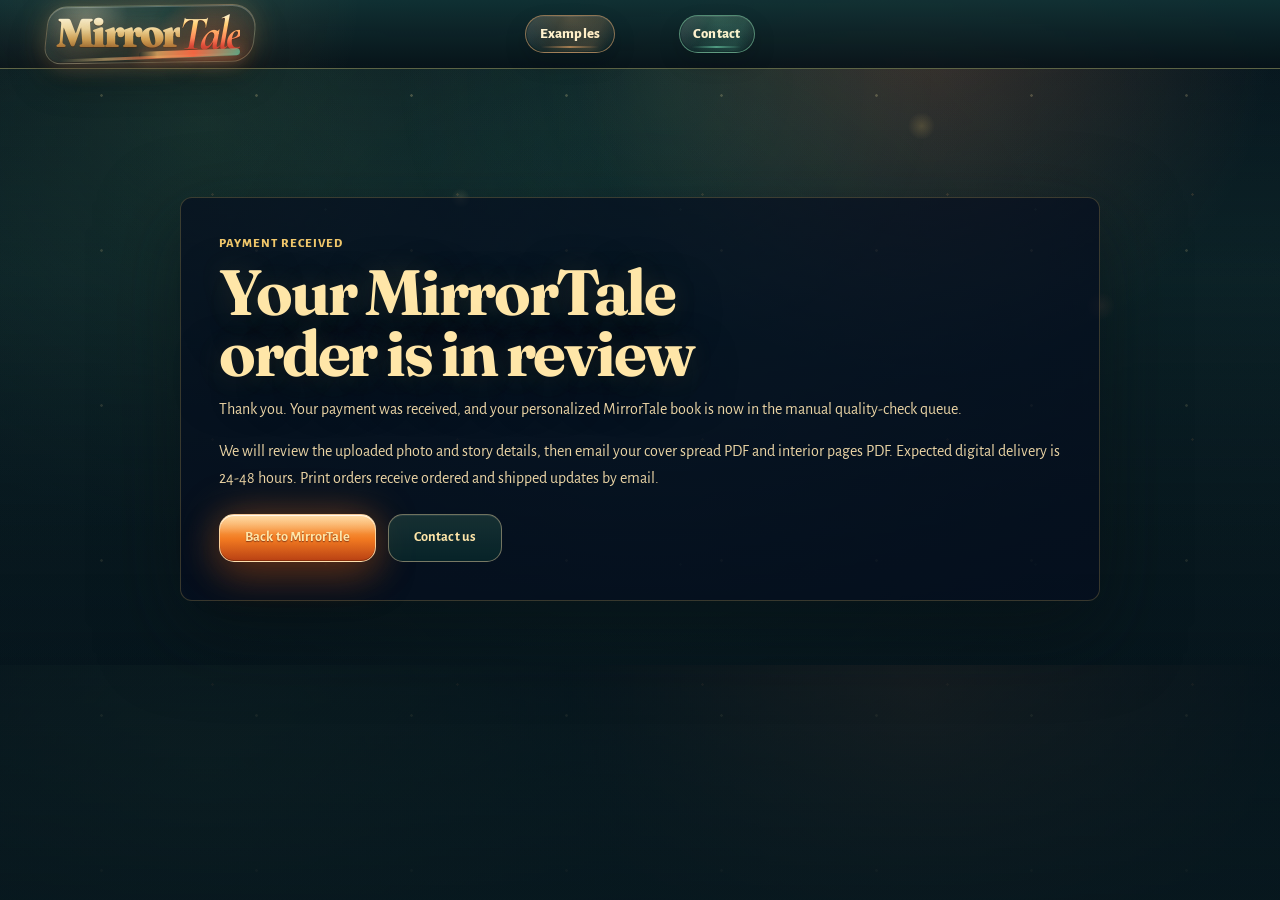
==== commit 0989ee11: "Enable print package landing flow" ====
--- a/checkout-success.html
+++ b/checkout-success.html
@@ -5,7 +5,7 @@
     <meta name="viewport" content="width=device-width, initial-scale=1.0" />
     <meta
       name="description"
-      content="Your MirrorTale payment was received and your personalized digital book is now in review."
+      content="Your MirrorTale payment was received and your personalized book is now in review."
     />
     <title>Payment Received | MirrorTale</title>
     <link rel="preconnect" href="https://fonts.googleapis.com" />
@@ -38,12 +38,13 @@
         <span class="legal-kicker">Payment received</span>
         <h1>Your MirrorTale order is in review</h1>
         <p>
-          Thank you. Your payment was received, and your personalized digital book
-          is now in the manual quality-check queue.
+          Thank you. Your payment was received, and your personalized MirrorTale
+          book is now in the manual quality-check queue.
         </p>
         <p>
           We will review the uploaded photo and story details, then email your
-          finished PDF. Expected delivery is 24-48 hours.
+          cover spread PDF and interior pages PDF. Expected digital delivery is
+          24-48 hours. Print orders receive ordered and shipped updates by email.
         </p>
         <div class="success-actions">
           <a class="button button-gold" href="/">Back to MirrorTale</a>
--- a/styles.css
+++ b/styles.css
@@ -2015,6 +2015,11 @@
   font-size: clamp(2rem, 4vw, 2.6rem);
 }
 
+.price-card.print-card .price {
+  font-size: clamp(2rem, 4vw, 2.6rem);
+  line-height: 1;
+}
+
 .price small {
   color: var(--cream);
   font-family: var(--body);
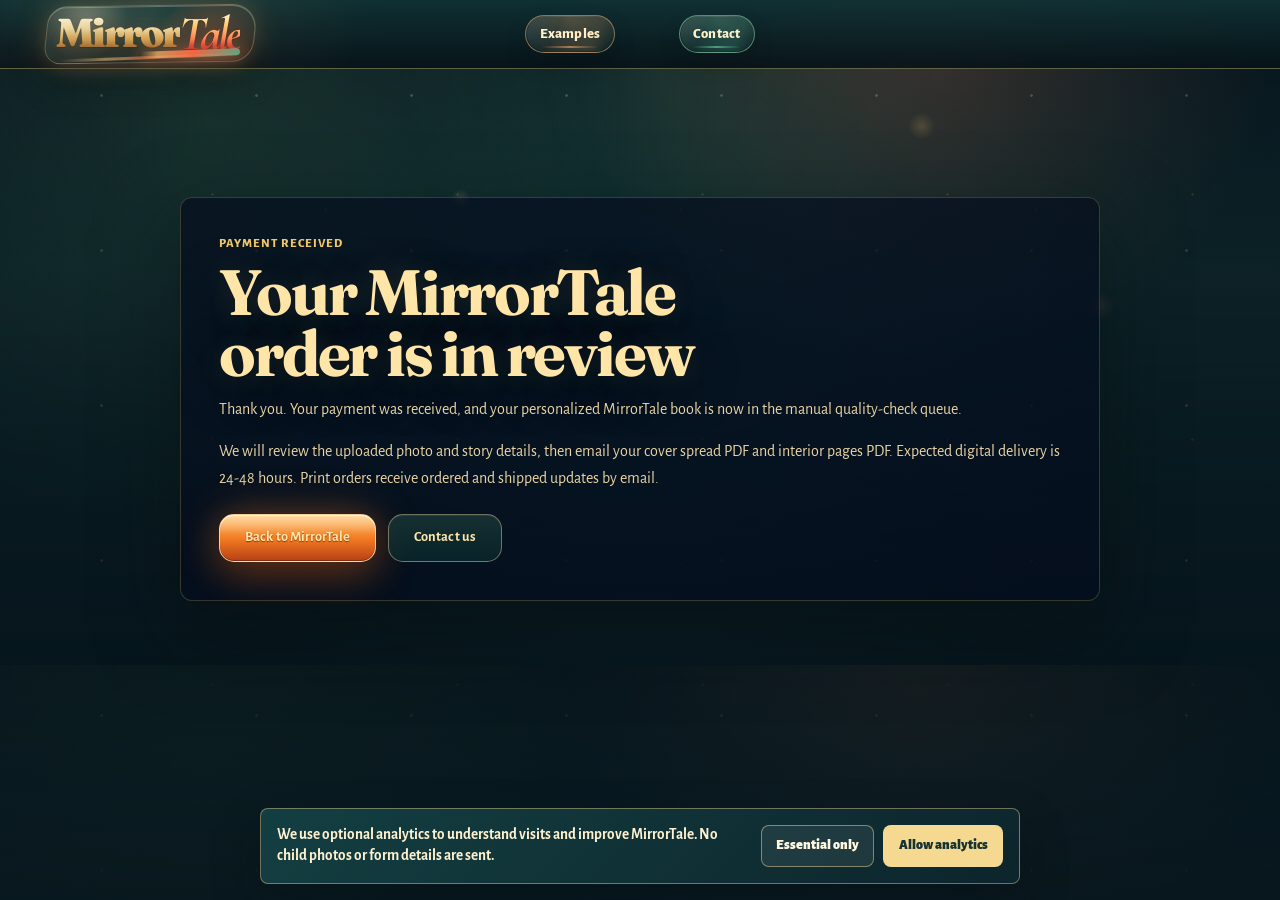
==== commit c3d174b9: "Refresh MirrorTale landing experience" ====
--- a/checkout-success.html
+++ b/checkout-success.html
@@ -7,6 +7,8 @@
       name="description"
       content="Your MirrorTale payment was received and your personalized book is now in review."
     />
+    <meta name="ga4-measurement-id" content="G-BNKDF9J9E5" />
+    <meta name="analytics-page-event" content="checkout_success" />
     <title>Payment Received | MirrorTale</title>
     <link rel="preconnect" href="https://fonts.googleapis.com" />
     <link rel="preconnect" href="https://fonts.gstatic.com" crossorigin />
@@ -14,7 +16,7 @@
       href="https://fonts.googleapis.com/css2?family=Alegreya+Sans:wght@400;500;700;800&family=Cormorant+Garamond:ital,wght@1,700;1,800&family=Fraunces:ital,opsz,wght@0,9..144,500;0,9..144,600;0,9..144,700;0,9..144,800;1,9..144,700;1,9..144,800&display=swap"
       rel="stylesheet"
     />
-    <link rel="stylesheet" href="styles.css?v=paid-intake-mvp-1" />
+    <link rel="stylesheet" href="styles.css?v=analytics-consent-1" />
   </head>
   <body>
     <div class="sky-grain" aria-hidden="true"></div>
@@ -52,5 +54,6 @@
         </div>
       </article>
     </main>
+    <script src="analytics.js?v=ga4-consent-1"></script>
   </body>
 </html>
--- a/styles.css
+++ b/styles.css
@@ -26,6 +26,7 @@
   --shadow: 0 28px 80px rgba(7, 16, 17, 0.52);
   --serif: "Fraunces", "Cormorant Garamond", Georgia, serif;
   --body: "Alegreya Sans", "Libre Baskerville", Georgia, serif;
+  --anchor-offset: 5.75rem;
 }
 
 * {
@@ -436,12 +437,18 @@
   height: 100%;
 }
 
-.hero-art img {
+.hero-art img,
+.hero-art video {
+  display: block;
   width: 100%;
   height: 100%;
   object-fit: cover;
   object-position: center right;
   filter: saturate(1.08) contrast(1.05);
+}
+
+.hero-art video {
+  background: #06151c;
 }
 
 .hero-art::after {
@@ -598,7 +605,7 @@
 
 .proof-flow {
   display: grid;
-  grid-template-columns: 1fr auto 1fr auto 1fr auto 1.25fr;
+  grid-template-columns: 1fr auto 1fr auto 1fr auto 1fr;
   align-items: center;
   gap: 1.4rem;
 }
@@ -691,6 +698,7 @@
   margin: 0;
   font-size: 0.92rem;
   line-height: 1.45;
+  white-space: nowrap;
 }
 
 .flow-arrow {
@@ -1866,6 +1874,58 @@
   line-height: 1;
 }
 
+.moments {
+  padding-top: 1.15rem;
+  padding-bottom: 0.7rem;
+}
+
+.moments .section-title {
+  margin-bottom: 1.25rem;
+}
+
+.moments-grid {
+  display: grid;
+  grid-template-columns: repeat(3, minmax(0, 1fr));
+  gap: 1rem;
+}
+
+.moments-grid article {
+  display: grid;
+  align-content: start;
+  justify-items: center;
+  min-height: 205px;
+  padding: 1.2rem 1.1rem;
+  border: 1px solid rgba(230, 177, 79, 0.2);
+  border-radius: 8px;
+  background: linear-gradient(180deg, rgba(12, 35, 42, 0.72), rgba(4, 10, 24, 0.52));
+  text-align: center;
+  box-shadow:
+    inset 0 1px 0 rgba(255, 255, 255, 0.06),
+    0 18px 38px rgba(0, 0, 0, 0.2);
+}
+
+.moments-grid .trust-orb {
+  margin-bottom: 0.8rem;
+}
+
+.moments-grid h3 {
+  margin: 0 0 0.5rem;
+  color: #fff6d6;
+  font-family: var(--serif);
+  font-size: clamp(1.1rem, 1.6vw, 1.35rem);
+  font-weight: 800;
+  letter-spacing: 0;
+  line-height: 1.08;
+}
+
+.moments-grid p {
+  max-width: 18rem;
+  margin: 0;
+  color: rgba(255, 241, 208, 0.76);
+  font-size: 0.88rem;
+  line-height: 1.45;
+}
+
 .trust {
   padding-top: 0;
 }
@@ -1943,8 +2003,24 @@
   gap: 2.6rem;
 }
 
+.pricing-reassurance {
+  max-width: 780px;
+  margin: 1.2rem auto 0;
+  padding: 0.78rem 1rem;
+  border: 1px solid rgba(245, 217, 144, 0.26);
+  border-radius: 8px;
+  color: #fff0bf;
+  background: rgba(10, 31, 35, 0.46);
+  font-size: 0.84rem;
+  font-weight: 700;
+  line-height: 1.45;
+  text-align: center;
+}
+
 .price-card {
   position: relative;
+  display: flex;
+  flex-direction: column;
   min-height: 218px;
   padding: 1.35rem 2rem 1.6rem;
   border: 1px solid rgba(230, 177, 79, 0.64);
@@ -1965,6 +2041,28 @@
   box-shadow:
     0 0 24px rgba(217, 166, 70, 0.28),
     0 20px 42px rgba(0, 0, 0, 0.36);
+}
+
+.print-card-badge {
+  display: block;
+  width: max-content;
+  max-width: 100%;
+  margin: -0.08rem auto 0.58rem;
+  padding: 0.34rem 0.72rem;
+  border: 1px solid rgba(255, 230, 168, 0.42);
+  border-radius: 999px;
+  color: #fff4cf;
+  background:
+    radial-gradient(circle at 28% 20%, rgba(255, 241, 208, 0.2), transparent 4rem),
+    linear-gradient(180deg, rgba(111, 66, 30, 0.82), rgba(27, 74, 58, 0.82));
+  box-shadow:
+    inset 0 1px 0 rgba(255, 255, 255, 0.16),
+    0 10px 22px rgba(7, 16, 17, 0.22);
+  font-size: 0.74rem;
+  font-weight: 800;
+  line-height: 1;
+  text-align: center;
+  text-transform: uppercase;
 }
 
 .price-card.is-disabled {
@@ -2015,11 +2113,6 @@
   font-size: clamp(2rem, 4vw, 2.6rem);
 }
 
-.price-card.print-card .price {
-  font-size: clamp(2rem, 4vw, 2.6rem);
-  line-height: 1;
-}
-
 .price small {
   color: var(--cream);
   font-family: var(--body);
@@ -2028,8 +2121,31 @@
   letter-spacing: 0;
 }
 
+.print-keepsake-note {
+  max-width: 23rem;
+  margin: -0.1rem auto 1.05rem;
+  padding: 0.78rem 0.95rem;
+  border: 1px solid rgba(255, 230, 168, 0.28);
+  border-radius: 14px;
+  color: #fff2c7;
+  background:
+    radial-gradient(circle at 12% 0%, rgba(255, 230, 168, 0.15), transparent 8rem),
+    linear-gradient(180deg, rgba(69, 43, 24, 0.48), rgba(14, 49, 45, 0.38));
+  box-shadow:
+    inset 0 1px 0 rgba(255, 255, 255, 0.11),
+    0 12px 26px rgba(7, 16, 17, 0.18);
+  font-family: var(--serif);
+  font-size: clamp(1.13rem, 2vw, 1.32rem);
+  font-style: italic;
+  font-weight: 700;
+  line-height: 1.24;
+  text-align: center;
+  text-shadow: 0 6px 18px rgba(7, 16, 17, 0.35);
+}
+
 .price-card ul {
   display: grid;
+  flex: 1;
   gap: 0.45rem;
   margin: 0;
   padding: 0;
@@ -2053,6 +2169,14 @@
   color: var(--gold-soft);
   stroke-width: 2.35;
   filter: drop-shadow(0 0 8px rgba(217, 166, 70, 0.22));
+}
+
+.price-card-cta {
+  width: 100%;
+  min-height: 44px;
+  margin-top: 1.2rem;
+  padding-inline: 1rem;
+  font-size: 0.83rem;
 }
 
 .pricing-note {
@@ -2170,6 +2294,22 @@
   text-align: center;
 }
 
+.form-detail-note {
+  max-width: 760px;
+  margin: -0.35rem auto 1.25rem;
+  padding: 0.72rem 0.95rem;
+  border: 1px solid rgba(245, 217, 144, 0.24);
+  border-radius: 10px;
+  color: #fff0bf;
+  background:
+    radial-gradient(circle at 12% 0, rgba(245, 217, 144, 0.13), transparent 9rem),
+    rgba(10, 31, 35, 0.42);
+  font-size: 0.76rem;
+  font-weight: 700;
+  line-height: 1.45;
+  text-align: center;
+}
+
 .form-columns {
   display: grid;
   grid-template-columns: 1fr 1fr 1.15fr 0.95fr 1.1fr;
@@ -2190,10 +2330,15 @@
 }
 
 legend {
-  margin-bottom: 0.85rem;
-  color: var(--cream);
-  font-size: 0.94rem;
-  font-weight: 700;
+  width: 100%;
+  margin-bottom: 1rem;
+  color: var(--gold-pale);
+  font-family: var(--serif);
+  font-size: clamp(1.16rem, 1.6vw, 1.38rem);
+  font-weight: 800;
+  line-height: 1.08;
+  text-align: center;
+  text-shadow: 0 8px 20px rgba(7, 16, 17, 0.34);
 }
 
 label {
@@ -2290,6 +2435,8 @@
 .upload-card strong,
 .upload-card em {
   display: block;
+  max-width: 100%;
+  overflow-wrap: anywhere;
   font-style: normal;
 }
 
@@ -2305,6 +2452,26 @@
   margin-bottom: 0.55rem;
   color: var(--gold-soft);
   filter: drop-shadow(0 0 14px rgba(217, 166, 70, 0.28));
+}
+
+.upload-status {
+  margin: 0 0 0.45rem;
+  color: var(--muted);
+  font-size: 0.68rem;
+  line-height: 1.45;
+  text-align: center;
+}
+
+.upload-status:empty {
+  display: none;
+}
+
+.upload-status[data-tone="success"] {
+  color: #cce6a2;
+}
+
+.upload-status[data-tone="error"] {
+  color: #ffb39f;
 }
 
 .upload-note,
@@ -2466,6 +2633,27 @@
   text-underline-offset: 0.18em;
 }
 
+.details-confirmation {
+  border-color: rgba(255, 230, 168, 0.38);
+  color: rgba(255, 241, 208, 0.9);
+  background:
+    radial-gradient(circle at 12% 0%, rgba(255, 230, 168, 0.08), transparent 6rem),
+    rgba(14, 39, 42, 0.54);
+}
+
+.checkout-reassurance {
+  margin: 0 0 0.65rem;
+  padding: 0.68rem 0.78rem;
+  border: 1px solid rgba(245, 217, 144, 0.28);
+  border-radius: 8px;
+  color: #fff0bf;
+  background: rgba(10, 31, 35, 0.46);
+  font-size: 0.74rem;
+  font-weight: 800;
+  line-height: 1.4;
+  text-align: center;
+}
+
 .form-submit {
   width: 100%;
   min-height: 46px;
@@ -3612,7 +3800,6 @@
 
 .trust-grid h3,
 .price-card h3,
-fieldset legend,
 label,
 .package-selector strong,
 .contact-links strong,
@@ -3709,6 +3896,33 @@
   background:
     radial-gradient(circle at 50% 20%, rgba(224, 138, 92, 0.14), transparent 5rem),
     rgba(21, 54, 52, 0.62);
+}
+
+.upload-card.is-selected,
+.upload-card.is-selected:hover,
+.upload-card.is-selected:focus-within {
+  border-color: rgba(204, 230, 162, 0.74);
+  background:
+    radial-gradient(circle at 50% 20%, rgba(204, 230, 162, 0.16), transparent 5rem),
+    rgba(31, 67, 50, 0.62);
+  box-shadow: 0 0 22px rgba(104, 135, 59, 0.18);
+}
+
+.upload-card.has-error,
+.upload-card.has-error:hover,
+.upload-card.has-error:focus-within {
+  border-color: rgba(255, 179, 159, 0.76);
+  background:
+    radial-gradient(circle at 50% 20%, rgba(224, 138, 92, 0.16), transparent 5rem),
+    rgba(70, 38, 34, 0.58);
+}
+
+.upload-card.is-selected .upload-cloud {
+  color: #cce6a2;
+}
+
+.upload-card.has-error .upload-cloud {
+  color: #ffb39f;
 }
 
 .package-selector label {
@@ -4520,6 +4734,14 @@
   .section-shell {
     width: min(1180px, calc(100vw - 28px));
     max-width: calc(100vw - 28px);
+  }
+
+  .moments-grid {
+    grid-template-columns: 1fr;
+  }
+
+  .moments-grid article {
+    min-height: 0;
   }
 
   .site-header {
@@ -4972,7 +5194,8 @@
   overflow: hidden;
 }
 
-.hero-art img {
+.hero-art img,
+.hero-art video {
   position: relative;
   z-index: 0;
   animation: hero-scenery-breathe 18s ease-in-out infinite alternate;
@@ -5319,28 +5542,6 @@
     drop-shadow(0 0 18px rgba(255, 145, 111, 0.16));
 }
 
-.brand-crescent {
-  position: absolute;
-  right: 0.06em;
-  bottom: 0.02em;
-  width: 0.82em;
-  height: 0.46em;
-  border-right: 2px solid transparent;
-  border-bottom: 2px solid currentColor;
-  border-left: 2px solid transparent;
-  border-radius: 0 0 999px 999px;
-  transform: rotate(-8deg);
-}
-
-.brand .brand-spark {
-  position: absolute;
-  top: -0.23em;
-  right: -0.1em;
-  width: 0.38em;
-  height: 0.38em;
-  color: #fff3ba;
-}
-
 .title-accent,
 .preview-title-book {
   color: transparent;
@@ -5442,7 +5643,8 @@
     box-shadow: none;
   }
 
-  .hero-art img {
+  .hero-art img,
+  .hero-art video {
     -webkit-mask-image: linear-gradient(180deg, transparent 0%, #000 16%, #000 100%);
     mask-image: linear-gradient(180deg, transparent 0%, #000 16%, #000 100%);
   }
@@ -5560,12 +5762,24 @@
   color: #746245;
 }
 
+/* Anchor polish: keep nav jumps clear of the sticky header. */
+main#top,
+main section[id],
+.flipbook-viewer[id] {
+  scroll-margin-top: var(--anchor-offset);
+}
+
 @media (max-width: 760px) {
+  :root {
+    --anchor-offset: 8.75rem;
+  }
+
   .hero-art {
     margin-top: 1.1rem;
   }
 
-  .hero-art img {
+  .hero-art img,
+  .hero-art video {
     -webkit-mask-image: linear-gradient(180deg, transparent 0%, #000 9%, #000 100%);
     mask-image: linear-gradient(180deg, transparent 0%, #000 9%, #000 100%);
   }
@@ -5677,9 +5891,57 @@
 }
 
 .brand .brand-orbit {
-  margin-left: -0.2em;
-  color: #ffe79c;
-  transform: translateY(0.02em);
+  width: 1.34em;
+  height: 1.05em;
+  margin-left: -0.16em;
+  color: #ffe7a7;
+  transform: translateY(0.03em);
+}
+
+.brand-emblem {
+  place-items: center;
+}
+
+.brand-emblem-svg {
+  display: block;
+  width: 100%;
+  height: 100%;
+  overflow: visible;
+}
+
+.brand-emblem-mirror {
+  fill: rgba(14, 39, 42, 0.58);
+  stroke: rgba(255, 231, 171, 0.9);
+  stroke-width: 2.4;
+  filter:
+    drop-shadow(0 0 6px rgba(255, 231, 171, 0.38))
+    drop-shadow(0 7px 10px rgba(4, 15, 17, 0.34));
+}
+
+.brand-emblem-glow,
+.brand-emblem-shine {
+  fill: none;
+  stroke: rgba(118, 229, 184, 0.76);
+  stroke-linecap: round;
+  stroke-width: 1.8;
+}
+
+.brand-emblem-page {
+  fill: rgba(255, 231, 171, 0.9);
+  stroke: rgba(104, 63, 28, 0.78);
+  stroke-linejoin: round;
+  stroke-width: 1.5;
+}
+
+.brand-emblem-page-right {
+  fill: rgba(255, 196, 120, 0.92);
+}
+
+.brand-emblem-spine {
+  fill: none;
+  stroke: rgba(106, 54, 24, 0.74);
+  stroke-linecap: round;
+  stroke-width: 1.4;
 }
 
 .brand-heading {
@@ -5858,9 +6120,9 @@
   }
 
   .brand .brand-orbit {
-    width: 0.94em;
-    height: 0.74em;
-    margin-left: -0.22em;
+    width: 1.18em;
+    height: 0.92em;
+    margin-left: -0.18em;
   }
 
   .main-nav {
@@ -5874,24 +6136,25 @@
   }
 
   .proof-caption {
-    grid-template-columns: 1fr;
-    gap: 0.42rem;
-    justify-items: center;
+    grid-template-columns: auto minmax(0, 1fr);
+    gap: 0.58rem;
+    justify-items: start;
+    align-items: center;
     margin-top: 0.72rem;
-    padding: 0.8rem 0.7rem;
+    padding: 0.72rem 0.84rem;
     border-radius: 18px;
-    text-align: center;
+    text-align: left;
   }
 
   .proof-caption span {
-    width: 42px;
-    height: 42px;
+    width: 34px;
+    height: 34px;
   }
 
   .proof-caption p {
-    font-size: clamp(1.08rem, 4.3vw, 1.35rem);
-    line-height: 1.16;
-    text-align: center;
+    font-size: clamp(0.95rem, 3.7vw, 1.16rem);
+    line-height: 1;
+    text-align: left;
   }
 
   .trust .section-title h2 {
@@ -6021,6 +6284,530 @@
 
   .contact-links a {
     border-radius: 15px;
+  }
+}
+
+/* Form readability pass: lift mobile legibility while preserving the existing storybook theme. */
+.intake-form {
+  padding: clamp(1.05rem, 2.4vw, 1.45rem);
+  border-radius: 16px;
+}
+
+.intake-form h2 {
+  margin-bottom: 0.68rem;
+}
+
+.form-reassurance {
+  max-width: 42rem;
+  font-size: clamp(0.92rem, 1.35vw, 1.02rem);
+  line-height: 1.55;
+}
+
+.form-detail-note {
+  padding: 0.9rem 1rem;
+  border-radius: 12px;
+  font-size: clamp(0.88rem, 1.25vw, 0.98rem);
+  line-height: 1.48;
+}
+
+.form-assurance-list {
+  gap: 0.72rem;
+}
+
+.form-assurance-list li {
+  min-height: 42px;
+  padding: 0.56rem 0.86rem;
+  border-radius: 18px;
+  font-size: 0.9rem;
+  line-height: 1.25;
+}
+
+.intake-form legend {
+  margin-bottom: 1.05rem;
+  font-size: clamp(1.42rem, 2.45vw, 1.8rem);
+  line-height: 1.02;
+}
+
+.intake-form label {
+  gap: 0.48rem;
+  margin-bottom: 1rem;
+  font-size: clamp(0.88rem, 1.18vw, 0.98rem);
+  line-height: 1.28;
+}
+
+.intake-form input:not([type="radio"]):not([type="checkbox"]):not([type="file"]),
+.intake-form select {
+  min-height: 44px;
+  padding-inline: 0.95rem;
+  border-radius: 10px;
+  font-size: 1rem;
+  line-height: 1.2;
+}
+
+.intake-form textarea {
+  min-height: 88px;
+  padding: 0.78rem 0.95rem;
+  border-radius: 10px;
+  font-size: 1rem;
+  line-height: 1.38;
+}
+
+.intake-form input::placeholder,
+.intake-form textarea::placeholder {
+  color: rgba(255, 241, 208, 0.68);
+}
+
+.form-hint {
+  margin-top: -0.05rem;
+  font-size: 0.82rem;
+  line-height: 1.42;
+}
+
+.upload-card {
+  min-height: 172px;
+  padding: 1.15rem;
+  border-radius: 14px;
+}
+
+.upload-card strong {
+  font-size: 1rem;
+  line-height: 1.2;
+}
+
+.upload-card em,
+.upload-status,
+.upload-note,
+.secure-note {
+  font-size: 0.84rem;
+  line-height: 1.45;
+}
+
+.upload-card.is-selected strong,
+.upload-status[data-tone="success"] {
+  color: #dff2b6;
+}
+
+.upload-card.is-selected em {
+  color: rgba(223, 242, 182, 0.88);
+}
+
+.upload-cloud {
+  width: 50px;
+  height: 50px;
+  margin-bottom: 0.65rem;
+}
+
+.package-selector {
+  gap: 0.72rem;
+}
+
+.package-selector label {
+  min-height: 68px;
+  gap: 0.72rem;
+  padding: 0.9rem 0.95rem;
+  border-radius: 13px;
+}
+
+.package-selector input {
+  width: 22px;
+  min-height: 22px;
+  height: 22px;
+}
+
+.package-selector input::before {
+  width: 10px;
+  height: 10px;
+}
+
+.package-selector strong {
+  font-size: 0.98rem;
+  line-height: 1.25;
+}
+
+.package-selector em {
+  margin-top: 0.25rem;
+  font-size: 0.86rem;
+  line-height: 1.32;
+}
+
+.consent-check {
+  grid-template-columns: 24px minmax(0, 1fr);
+  gap: 0.72rem;
+  padding: 0.95rem;
+  border-radius: 13px;
+  font-size: 0.9rem;
+  line-height: 1.45;
+}
+
+.consent-check input {
+  width: 22px;
+  min-height: 22px;
+  height: 22px;
+  margin-top: 0.05rem;
+}
+
+.checkout-reassurance {
+  padding: 0.82rem 0.95rem;
+  border-radius: 11px;
+  font-size: 0.92rem;
+  line-height: 1.38;
+}
+
+.form-status,
+.contact-status {
+  font-size: 0.84rem;
+}
+
+@media (max-width: 760px) {
+  .intake {
+    padding-block: 1.35rem 1.6rem;
+  }
+
+  .intake-form {
+    padding: clamp(1rem, 4vw, 1.18rem);
+    border-radius: 18px;
+  }
+
+  .intake-form h2 {
+    font-size: clamp(1.92rem, 8.5vw, 2.35rem);
+    line-height: 0.98;
+  }
+
+  .form-reassurance {
+    margin-bottom: 1.05rem;
+    font-size: clamp(0.95rem, 3.85vw, 1.06rem);
+    line-height: 1.52;
+  }
+
+  .form-assurance-list {
+    gap: 0.55rem;
+    margin-bottom: 1.05rem;
+  }
+
+  .form-assurance-list li {
+    min-height: 44px;
+    padding: 0.62rem 0.8rem;
+    font-size: clamp(0.88rem, 3.45vw, 0.96rem);
+  }
+
+  .form-detail-note {
+    margin-bottom: 1.45rem;
+    font-size: clamp(0.9rem, 3.45vw, 1rem);
+  }
+
+  .form-columns {
+    gap: 1.6rem;
+  }
+
+  .intake-form fieldset {
+    padding: 0;
+  }
+
+  .intake-form legend {
+    margin-bottom: 0.95rem;
+    font-size: clamp(1.62rem, 7vw, 2rem);
+  }
+
+  .intake-form label {
+    margin-bottom: 1.05rem;
+    font-size: clamp(0.95rem, 3.75vw, 1.05rem);
+  }
+
+  .intake-form input:not([type="radio"]):not([type="checkbox"]):not([type="file"]),
+  .intake-form select {
+    min-height: 50px;
+    padding-inline: 1rem;
+    border-radius: 11px;
+  }
+
+  .intake-form textarea {
+    min-height: 98px;
+    padding: 0.86rem 1rem;
+    border-radius: 11px;
+  }
+
+  .form-hint {
+    font-size: clamp(0.82rem, 3.25vw, 0.92rem);
+    line-height: 1.42;
+  }
+
+  .upload-card {
+    min-height: 196px;
+    margin-bottom: 0.72rem;
+    border-radius: 16px;
+  }
+
+  .package-selector label {
+    min-height: 76px;
+    padding: 1rem;
+  }
+
+  .consent-check {
+    margin-bottom: 0.85rem;
+    padding: 1rem;
+    font-size: clamp(0.9rem, 3.4vw, 0.98rem);
+  }
+
+  .checkout-reassurance {
+    font-size: clamp(0.9rem, 3.35vw, 0.98rem);
+  }
+}
+
+@media (max-width: 420px) {
+  .intake-form {
+    padding-inline: 0.92rem;
+  }
+
+  .form-assurance-list li {
+    justify-content: flex-start;
+    text-align: left;
+  }
+
+  .package-selector strong {
+    font-size: 0.96rem;
+  }
+
+  .package-selector em {
+    font-size: 0.84rem;
+  }
+}
+
+/* Site language selector */
+.header-actions {
+  display: inline-flex;
+  justify-self: end;
+  align-items: center;
+  gap: clamp(0.58rem, 1.25vw, 0.82rem);
+}
+
+.header-actions .header-cta {
+  justify-self: auto;
+  min-height: 56px;
+  padding: 0.9rem clamp(1.35rem, 2.15vw, 1.85rem);
+  border-radius: 19px;
+  font-size: clamp(0.96rem, 1.05vw, 1.08rem);
+  font-weight: 900;
+  letter-spacing: 0;
+}
+
+.site-language {
+  display: inline-grid;
+  position: relative;
+  min-width: 0;
+  margin: 0;
+  color: #fff2cd;
+}
+
+.site-language::after {
+  position: absolute;
+  top: 48%;
+  right: 0.74rem;
+  width: 0.42rem;
+  height: 0.42rem;
+  border-right: 2px solid currentColor;
+  border-bottom: 2px solid currentColor;
+  content: "";
+  opacity: 0.82;
+  pointer-events: none;
+  transform: translateY(-55%) rotate(45deg);
+}
+
+.site-language select {
+  appearance: none;
+  width: auto;
+  min-width: 68px;
+  min-height: 46px;
+  padding: 0 1.62rem 0 0.78rem;
+  border: 1px solid rgba(245, 217, 144, 0.46);
+  border-radius: 17px;
+  color: inherit;
+  background:
+    radial-gradient(circle at 50% 0, rgba(120, 228, 184, 0.2), transparent 3rem),
+    linear-gradient(180deg, rgba(255, 241, 208, 0.08), rgba(255, 241, 208, 0.018)),
+    rgba(7, 31, 35, 0.78);
+  box-shadow:
+    inset 0 1px 0 rgba(255, 255, 255, 0.1),
+    0 10px 22px rgba(3, 13, 16, 0.18);
+  cursor: pointer;
+  font-size: 0.82rem;
+  font-weight: 900;
+  line-height: 1;
+  text-align: center;
+  text-transform: uppercase;
+}
+
+.site-language select:hover,
+.site-language select:focus-visible {
+  border-color: rgba(255, 235, 177, 0.82);
+  background:
+    radial-gradient(circle at 50% 0, rgba(120, 228, 184, 0.3), transparent 3.3rem),
+    linear-gradient(180deg, rgba(255, 241, 208, 0.12), rgba(255, 241, 208, 0.028)),
+    rgba(13, 48, 48, 0.84);
+}
+
+.site-language select:focus-visible {
+  outline: 2px solid rgba(245, 217, 144, 0.86);
+  outline-offset: 3px;
+}
+
+@media (max-width: 760px) {
+  .header-inner {
+    gap: 0.78rem 0.78rem;
+    padding-block: 0.82rem 0.9rem;
+  }
+
+  .header-actions {
+    gap: 0.52rem;
+  }
+
+  .header-actions .header-cta {
+    min-width: clamp(8.5rem, 32vw, 10rem);
+    min-height: 52px;
+    padding: 0.82rem 1.08rem;
+    border-radius: 18px;
+    font-size: clamp(0.86rem, 2.95vw, 1rem);
+  }
+
+  .site-language::after {
+    right: 0.62rem;
+    width: 0.36rem;
+    height: 0.36rem;
+  }
+
+  .site-language select {
+    min-width: 60px;
+    min-height: 44px;
+    padding: 0 1.38rem 0 0.66rem;
+    border-radius: 16px;
+    font-size: 0.78rem;
+  }
+
+  .main-nav {
+    gap: clamp(0.3rem, 1.45vw, 0.5rem);
+    padding-top: 0.3rem;
+  }
+
+  .main-nav a {
+    min-height: 36px;
+    padding-block: 0.34rem;
+  }
+}
+
+@media (max-width: 520px) {
+  .header-inner {
+    gap: 0.72rem 0.58rem;
+  }
+
+  .header-actions {
+    gap: 0.42rem;
+  }
+
+  .header-actions .header-cta {
+    min-width: clamp(7.75rem, 33vw, 8.85rem);
+    min-height: 48px;
+    padding: 0.72rem 0.92rem;
+    border-radius: 17px;
+    font-size: clamp(0.8rem, 3.05vw, 0.92rem);
+  }
+
+  .site-language select {
+    min-width: 56px;
+    min-height: 42px;
+    padding: 0 1.24rem 0 0.58rem;
+    border-radius: 15px;
+    font-size: 0.75rem;
+  }
+
+  .site-language::after {
+    right: 0.54rem;
+  }
+}
+
+.analytics-consent {
+  position: fixed;
+  right: 1rem;
+  bottom: 1rem;
+  left: 1rem;
+  z-index: 200;
+  display: grid;
+  grid-template-columns: minmax(0, 1fr) auto;
+  gap: 1rem;
+  align-items: center;
+  width: min(760px, calc(100% - 2rem));
+  margin-inline: auto;
+  padding: 1rem;
+  border: 1px solid rgba(246, 219, 153, 0.42);
+  border-radius: 8px;
+  color: #fff8df;
+  background:
+    linear-gradient(135deg, rgba(19, 63, 66, 0.97), rgba(12, 36, 43, 0.97)),
+    #123f42;
+  box-shadow: 0 20px 48px rgba(4, 16, 18, 0.32);
+}
+
+.analytics-consent p {
+  margin: 0;
+  font-size: 0.95rem;
+  font-weight: 700;
+  line-height: 1.35;
+}
+
+.analytics-consent-actions {
+  display: flex;
+  flex-wrap: wrap;
+  gap: 0.55rem;
+  justify-content: flex-end;
+}
+
+.analytics-consent button {
+  min-height: 42px;
+  padding: 0.72rem 0.9rem;
+  border-radius: 8px;
+  cursor: pointer;
+  font: inherit;
+  font-size: 0.88rem;
+  font-weight: 900;
+  letter-spacing: 0;
+}
+
+.analytics-consent-primary {
+  border: 1px solid rgba(246, 219, 153, 0.9);
+  color: #173333;
+  background: #f5d990;
+}
+
+.analytics-consent-secondary {
+  border: 1px solid rgba(246, 219, 153, 0.48);
+  color: #fff8df;
+  background: rgba(255, 255, 255, 0.07);
+}
+
+.analytics-consent button:focus-visible {
+  outline: 2px solid #fff8df;
+  outline-offset: 3px;
+}
+
+@media (max-width: 640px) {
+  .analytics-consent {
+    grid-template-columns: 1fr;
+    gap: 0.86rem;
+    padding: 0.9rem;
+  }
+
+  .analytics-consent-actions,
+  .analytics-consent button {
+    width: 100%;
+  }
+
+  .analytics-consent-actions {
+    display: grid;
+    grid-template-columns: 1fr 1fr;
+  }
+}
+
+@media (max-width: 420px) {
+  .analytics-consent-actions {
+    grid-template-columns: 1fr;
   }
 }
 
